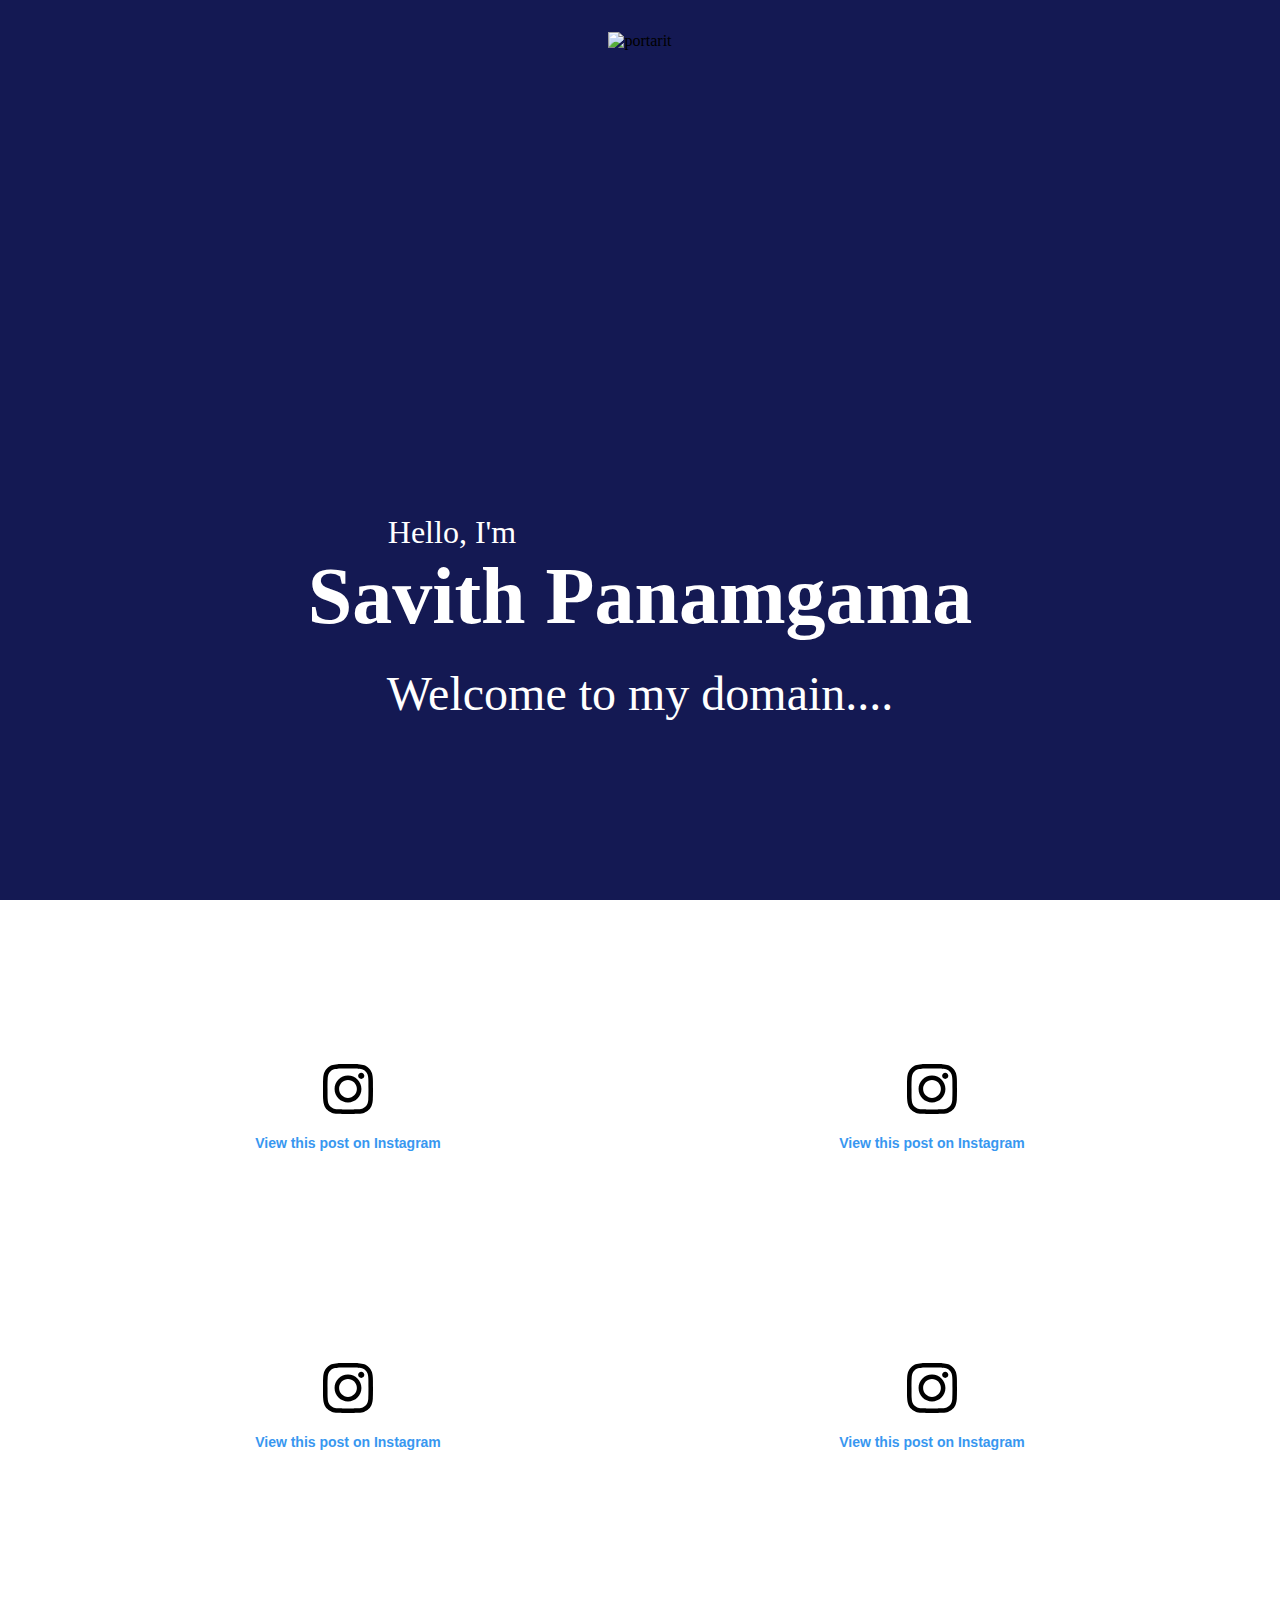
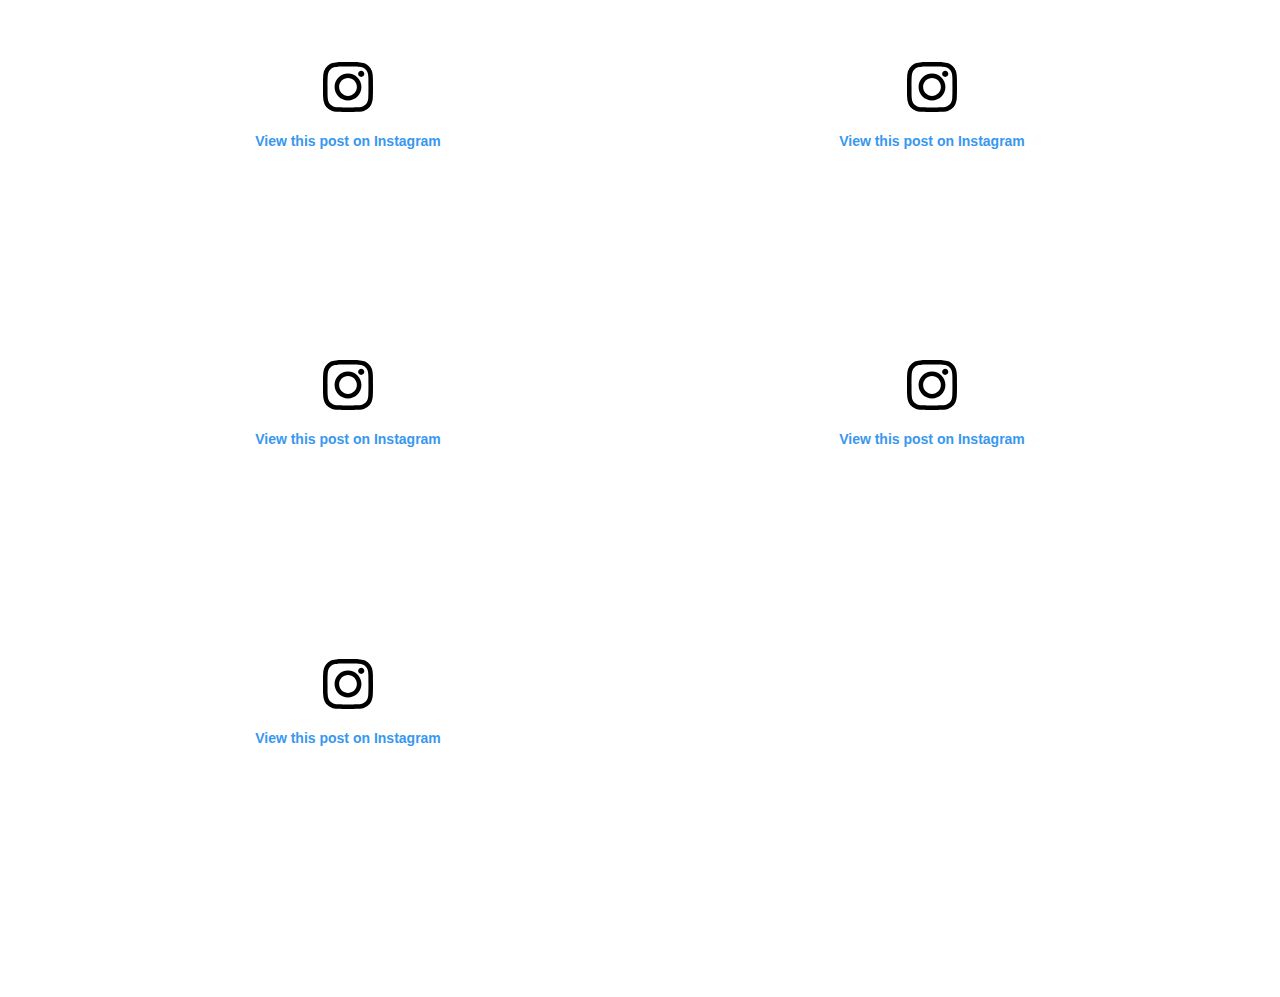
==== index.html @ 2746f2ff "Update and rename test.html to index.html" ====
<!DOCTYPE html>

<html lang="en">
    <head>
        <meta charset="UTF-8">
        <link href="./src/styles.css" rel="stylesheet">
        <meta name="viewport" content= "width=device-width, initial-scale=1.0">
        <title>Homepage</title>
    </head>
    <body>
        <div id="start">
            <div class="startBackground"></div>
            <img src="images/pic.png" alt="portarit" id="photo">
            <span class="intro hello">Hello, I'm </span>
            <span id="name">Savith Panamgama</span>
            <span class="intro">Welcome to my domain....</span>
        </div>
        <div id="grid-container">
            <div class="crop js-scroll">
                <blockquote class="instagram-media" data-instgrm-permalink="https://www.instagram.com/p/CfWfFZ-M5g3/?utm_source=ig_embed&amp;utm_campaign=loading" data-instgrm-version="14" style=" background:#FFF; border:0; border-radius:3px; box-shadow:0 0 1px 0 rgba(0,0,0,0.5),0 1px 10px 0 rgba(0,0,0,0.15); margin: 1px; max-width:540px; min-width:326px; padding:0; width:99.375%; width:-webkit-calc(100% - 2px); width:calc(100% - 2px);"><div style="padding:16px;"> <a href="https://www.instagram.com/p/CfWfFZ-M5g3/?utm_source=ig_embed&amp;utm_campaign=loading" style=" background:#FFFFFF; line-height:0; padding:0 0; text-align:center; text-decoration:none; width:100%;" target="_blank"> <div style=" display: flex; flex-direction: row; align-items: center;"> <div style="background-color: #F4F4F4; border-radius: 50%; flex-grow: 0; height: 40px; margin-right: 14px; width: 40px;"></div> <div style="display: flex; flex-direction: column; flex-grow: 1; justify-content: center;"> <div style=" background-color: #F4F4F4; border-radius: 4px; flex-grow: 0; height: 14px; margin-bottom: 6px; width: 100px;"></div> <div style=" background-color: #F4F4F4; border-radius: 4px; flex-grow: 0; height: 14px; width: 60px;"></div></div></div><div style="padding: 19% 0;"></div> <div style="display:block; height:50px; margin:0 auto 12px; width:50px;"><svg width="50px" height="50px" viewBox="0 0 60 60" version="1.1" xmlns="https://www.w3.org/2000/svg" xmlns:xlink="https://www.w3.org/1999/xlink"><g stroke="none" stroke-width="1" fill="none" fill-rule="evenodd"><g transform="translate(-511.000000, -20.000000)" fill="#000000"><g><path d="M556.869,30.41 C554.814,30.41 553.148,32.076 553.148,34.131 C553.148,36.186 554.814,37.852 556.869,37.852 C558.924,37.852 560.59,36.186 560.59,34.131 C560.59,32.076 558.924,30.41 556.869,30.41 M541,60.657 C535.114,60.657 530.342,55.887 530.342,50 C530.342,44.114 535.114,39.342 541,39.342 C546.887,39.342 551.658,44.114 551.658,50 C551.658,55.887 546.887,60.657 541,60.657 M541,33.886 C532.1,33.886 524.886,41.1 524.886,50 C524.886,58.899 532.1,66.113 541,66.113 C549.9,66.113 557.115,58.899 557.115,50 C557.115,41.1 549.9,33.886 541,33.886 M565.378,62.101 C565.244,65.022 564.756,66.606 564.346,67.663 C563.803,69.06 563.154,70.057 562.106,71.106 C561.058,72.155 560.06,72.803 558.662,73.347 C557.607,73.757 556.021,74.244 553.102,74.378 C549.944,74.521 548.997,74.552 541,74.552 C533.003,74.552 532.056,74.521 528.898,74.378 C525.979,74.244 524.393,73.757 523.338,73.347 C521.94,72.803 520.942,72.155 519.894,71.106 C518.846,70.057 518.197,69.06 517.654,67.663 C517.244,66.606 516.755,65.022 516.623,62.101 C516.479,58.943 516.448,57.996 516.448,50 C516.448,42.003 516.479,41.056 516.623,37.899 C516.755,34.978 517.244,33.391 517.654,32.338 C518.197,30.938 518.846,29.942 519.894,28.894 C520.942,27.846 521.94,27.196 523.338,26.654 C524.393,26.244 525.979,25.756 528.898,25.623 C532.057,25.479 533.004,25.448 541,25.448 C548.997,25.448 549.943,25.479 553.102,25.623 C556.021,25.756 557.607,26.244 558.662,26.654 C560.06,27.196 561.058,27.846 562.106,28.894 C563.154,29.942 563.803,30.938 564.346,32.338 C564.756,33.391 565.244,34.978 565.378,37.899 C565.522,41.056 565.552,42.003 565.552,50 C565.552,57.996 565.522,58.943 565.378,62.101 M570.82,37.631 C570.674,34.438 570.167,32.258 569.425,30.349 C568.659,28.377 567.633,26.702 565.965,25.035 C564.297,23.368 562.623,22.342 560.652,21.575 C558.743,20.834 556.562,20.326 553.369,20.18 C550.169,20.033 549.148,20 541,20 C532.853,20 531.831,20.033 528.631,20.18 C525.438,20.326 523.257,20.834 521.349,21.575 C519.376,22.342 517.703,23.368 516.035,25.035 C514.368,26.702 513.342,28.377 512.574,30.349 C511.834,32.258 511.326,34.438 511.181,37.631 C511.035,40.831 511,41.851 511,50 C511,58.147 511.035,59.17 511.181,62.369 C511.326,65.562 511.834,67.743 512.574,69.651 C513.342,71.625 514.368,73.296 516.035,74.965 C517.703,76.634 519.376,77.658 521.349,78.425 C523.257,79.167 525.438,79.673 528.631,79.82 C531.831,79.965 532.853,80.001 541,80.001 C549.148,80.001 550.169,79.965 553.369,79.82 C556.562,79.673 558.743,79.167 560.652,78.425 C562.623,77.658 564.297,76.634 565.965,74.965 C567.633,73.296 568.659,71.625 569.425,69.651 C570.167,67.743 570.674,65.562 570.82,62.369 C570.966,59.17 571,58.147 571,50 C571,41.851 570.966,40.831 570.82,37.631"></path></g></g></g></svg></div><div style="padding-top: 8px;"> <div style=" color:#3897f0; font-family:Arial,sans-serif; font-size:14px; font-style:normal; font-weight:550; line-height:18px;">View this post on Instagram</div></div><div style="padding: 12.5% 0;"></div> <div style="display: flex; flex-direction: row; margin-bottom: 14px; align-items: center;"><div> <div style="background-color: #F4F4F4; border-radius: 50%; height: 12.5px; width: 12.5px; transform: translateX(0px) translateY(7px);"></div> <div style="background-color: #F4F4F4; height: 12.5px; transform: rotate(-45deg) translateX(3px) translateY(1px); width: 12.5px; flex-grow: 0; margin-right: 14px; margin-left: 2px;"></div> <div style="background-color: #F4F4F4; border-radius: 50%; height: 12.5px; width: 12.5px; transform: translateX(9px) translateY(-18px);"></div></div><div style="margin-left: 8px;"> <div style=" background-color: #F4F4F4; border-radius: 50%; flex-grow: 0; height: 20px; width: 20px;"></div> <div style=" width: 0; height: 0; border-top: 2px solid transparent; border-left: 6px solid #f4f4f4; border-bottom: 2px solid transparent; transform: translateX(16px) translateY(-4px) rotate(30deg)"></div></div><div style="margin-left: auto;"> <div style=" width: 0px; border-top: 8px solid #F4F4F4; border-right: 8px solid transparent; transform: translateY(16px);"></div> <div style=" background-color: #F4F4F4; flex-grow: 0; height: 12px; width: 16px; transform: translateY(-4px);"></div> <div style=" width: 0; height: 0; border-top: 8px solid #F4F4F4; border-left: 8px solid transparent; transform: translateY(-4px) translateX(8px);"></div></div></div> <div style="display: flex; flex-direction: column; flex-grow: 1; justify-content: center; margin-bottom: 24px;"> <div style=" background-color: #F4F4F4; border-radius: 4px; flex-grow: 0; height: 14px; margin-bottom: 6px; width: 224px;"></div> <div style=" background-color: #F4F4F4; border-radius: 4px; flex-grow: 0; height: 14px; width: 144px;"></div></div></a><p style=" color:#c9c8cd; font-family:Arial,sans-serif; font-size:14px; line-height:17px; margin-bottom:0; margin-top:8px; overflow:hidden; padding:8px 0 7px; text-align:center; text-overflow:ellipsis; white-space:nowrap;"><a href="https://www.instagram.com/p/CfWfFZ-M5g3/?utm_source=ig_embed&amp;utm_campaign=loading" style=" color:#c9c8cd; font-family:Arial,sans-serif; font-size:14px; font-style:normal; font-weight:normal; line-height:17px; text-decoration:none;" target="_blank">A post shared by Savith Panamgama (@savi_art_02)</a></p></div></blockquote> <script async src="//www.instagram.com/embed.js"></script>
            </div>
            <div class="crop js-scroll">
                <blockquote class="instagram-media" data-instgrm-permalink="https://www.instagram.com/p/Clb4uFahi9N/?utm_source=ig_embed&amp;utm_campaign=loading" data-instgrm-version="14" style=" background:#FFF; border:0; border-radius:3px; box-shadow:0 0 1px 0 rgba(0,0,0,0.5),0 1px 10px 0 rgba(0,0,0,0.15); margin: 1px; max-width:540px; min-width:326px; padding:0; width:99.375%; width:-webkit-calc(100% - 2px); width:calc(100% - 2px);"><div style="padding:16px;"> <a href="https://www.instagram.com/p/Clb4uFahi9N/?utm_source=ig_embed&amp;utm_campaign=loading" style=" background:#FFFFFF; line-height:0; padding:0 0; text-align:center; text-decoration:none; width:100%;" target="_blank"> <div style=" display: flex; flex-direction: row; align-items: center;"> <div style="background-color: #F4F4F4; border-radius: 50%; flex-grow: 0; height: 40px; margin-right: 14px; width: 40px;"></div> <div style="display: flex; flex-direction: column; flex-grow: 1; justify-content: center;"> <div style=" background-color: #F4F4F4; border-radius: 4px; flex-grow: 0; height: 14px; margin-bottom: 6px; width: 100px;"></div> <div style=" background-color: #F4F4F4; border-radius: 4px; flex-grow: 0; height: 14px; width: 60px;"></div></div></div><div style="padding: 19% 0;"></div> <div style="display:block; height:50px; margin:0 auto 12px; width:50px;"><svg width="50px" height="50px" viewBox="0 0 60 60" version="1.1" xmlns="https://www.w3.org/2000/svg" xmlns:xlink="https://www.w3.org/1999/xlink"><g stroke="none" stroke-width="1" fill="none" fill-rule="evenodd"><g transform="translate(-511.000000, -20.000000)" fill="#000000"><g><path d="M556.869,30.41 C554.814,30.41 553.148,32.076 553.148,34.131 C553.148,36.186 554.814,37.852 556.869,37.852 C558.924,37.852 560.59,36.186 560.59,34.131 C560.59,32.076 558.924,30.41 556.869,30.41 M541,60.657 C535.114,60.657 530.342,55.887 530.342,50 C530.342,44.114 535.114,39.342 541,39.342 C546.887,39.342 551.658,44.114 551.658,50 C551.658,55.887 546.887,60.657 541,60.657 M541,33.886 C532.1,33.886 524.886,41.1 524.886,50 C524.886,58.899 532.1,66.113 541,66.113 C549.9,66.113 557.115,58.899 557.115,50 C557.115,41.1 549.9,33.886 541,33.886 M565.378,62.101 C565.244,65.022 564.756,66.606 564.346,67.663 C563.803,69.06 563.154,70.057 562.106,71.106 C561.058,72.155 560.06,72.803 558.662,73.347 C557.607,73.757 556.021,74.244 553.102,74.378 C549.944,74.521 548.997,74.552 541,74.552 C533.003,74.552 532.056,74.521 528.898,74.378 C525.979,74.244 524.393,73.757 523.338,73.347 C521.94,72.803 520.942,72.155 519.894,71.106 C518.846,70.057 518.197,69.06 517.654,67.663 C517.244,66.606 516.755,65.022 516.623,62.101 C516.479,58.943 516.448,57.996 516.448,50 C516.448,42.003 516.479,41.056 516.623,37.899 C516.755,34.978 517.244,33.391 517.654,32.338 C518.197,30.938 518.846,29.942 519.894,28.894 C520.942,27.846 521.94,27.196 523.338,26.654 C524.393,26.244 525.979,25.756 528.898,25.623 C532.057,25.479 533.004,25.448 541,25.448 C548.997,25.448 549.943,25.479 553.102,25.623 C556.021,25.756 557.607,26.244 558.662,26.654 C560.06,27.196 561.058,27.846 562.106,28.894 C563.154,29.942 563.803,30.938 564.346,32.338 C564.756,33.391 565.244,34.978 565.378,37.899 C565.522,41.056 565.552,42.003 565.552,50 C565.552,57.996 565.522,58.943 565.378,62.101 M570.82,37.631 C570.674,34.438 570.167,32.258 569.425,30.349 C568.659,28.377 567.633,26.702 565.965,25.035 C564.297,23.368 562.623,22.342 560.652,21.575 C558.743,20.834 556.562,20.326 553.369,20.18 C550.169,20.033 549.148,20 541,20 C532.853,20 531.831,20.033 528.631,20.18 C525.438,20.326 523.257,20.834 521.349,21.575 C519.376,22.342 517.703,23.368 516.035,25.035 C514.368,26.702 513.342,28.377 512.574,30.349 C511.834,32.258 511.326,34.438 511.181,37.631 C511.035,40.831 511,41.851 511,50 C511,58.147 511.035,59.17 511.181,62.369 C511.326,65.562 511.834,67.743 512.574,69.651 C513.342,71.625 514.368,73.296 516.035,74.965 C517.703,76.634 519.376,77.658 521.349,78.425 C523.257,79.167 525.438,79.673 528.631,79.82 C531.831,79.965 532.853,80.001 541,80.001 C549.148,80.001 550.169,79.965 553.369,79.82 C556.562,79.673 558.743,79.167 560.652,78.425 C562.623,77.658 564.297,76.634 565.965,74.965 C567.633,73.296 568.659,71.625 569.425,69.651 C570.167,67.743 570.674,65.562 570.82,62.369 C570.966,59.17 571,58.147 571,50 C571,41.851 570.966,40.831 570.82,37.631"></path></g></g></g></svg></div><div style="padding-top: 8px;"> <div style=" color:#3897f0; font-family:Arial,sans-serif; font-size:14px; font-style:normal; font-weight:550; line-height:18px;">View this post on Instagram</div></div><div style="padding: 12.5% 0;"></div> <div style="display: flex; flex-direction: row; margin-bottom: 14px; align-items: center;"><div> <div style="background-color: #F4F4F4; border-radius: 50%; height: 12.5px; width: 12.5px; transform: translateX(0px) translateY(7px);"></div> <div style="background-color: #F4F4F4; height: 12.5px; transform: rotate(-45deg) translateX(3px) translateY(1px); width: 12.5px; flex-grow: 0; margin-right: 14px; margin-left: 2px;"></div> <div style="background-color: #F4F4F4; border-radius: 50%; height: 12.5px; width: 12.5px; transform: translateX(9px) translateY(-18px);"></div></div><div style="margin-left: 8px;"> <div style=" background-color: #F4F4F4; border-radius: 50%; flex-grow: 0; height: 20px; width: 20px;"></div> <div style=" width: 0; height: 0; border-top: 2px solid transparent; border-left: 6px solid #f4f4f4; border-bottom: 2px solid transparent; transform: translateX(16px) translateY(-4px) rotate(30deg)"></div></div><div style="margin-left: auto;"> <div style=" width: 0px; border-top: 8px solid #F4F4F4; border-right: 8px solid transparent; transform: translateY(16px);"></div> <div style=" background-color: #F4F4F4; flex-grow: 0; height: 12px; width: 16px; transform: translateY(-4px);"></div> <div style=" width: 0; height: 0; border-top: 8px solid #F4F4F4; border-left: 8px solid transparent; transform: translateY(-4px) translateX(8px);"></div></div></div> <div style="display: flex; flex-direction: column; flex-grow: 1; justify-content: center; margin-bottom: 24px;"> <div style=" background-color: #F4F4F4; border-radius: 4px; flex-grow: 0; height: 14px; margin-bottom: 6px; width: 224px;"></div> <div style=" background-color: #F4F4F4; border-radius: 4px; flex-grow: 0; height: 14px; width: 144px;"></div></div></a><p style=" color:#c9c8cd; font-family:Arial,sans-serif; font-size:14px; line-height:17px; margin-bottom:0; margin-top:8px; overflow:hidden; padding:8px 0 7px; text-align:center; text-overflow:ellipsis; white-space:nowrap;"><a href="https://www.instagram.com/p/Clb4uFahi9N/?utm_source=ig_embed&amp;utm_campaign=loading" style=" color:#c9c8cd; font-family:Arial,sans-serif; font-size:14px; font-style:normal; font-weight:normal; line-height:17px; text-decoration:none;" target="_blank">A post shared by Savith Panamgama (@savi_art_02)</a></p></div></blockquote> <script async src="//www.instagram.com/embed.js"></script>
            </div>
            <div class="crop js-scroll">
                <blockquote class="instagram-media" data-instgrm-permalink="https://www.instagram.com/p/CfRKxIvsbf0/?utm_source=ig_embed&amp;utm_campaign=loading" data-instgrm-version="14" style=" background:#FFF; border:0; border-radius:3px; box-shadow:0 0 1px 0 rgba(0,0,0,0.5),0 1px 10px 0 rgba(0,0,0,0.15); margin: 1px; max-width:540px; min-width:326px; padding:0; width:99.375%; width:-webkit-calc(100% - 2px); width:calc(100% - 2px);"><div style="padding:16px;"> <a href="https://www.instagram.com/p/CfRKxIvsbf0/?utm_source=ig_embed&amp;utm_campaign=loading" style=" background:#FFFFFF; line-height:0; padding:0 0; text-align:center; text-decoration:none; width:100%;" target="_blank"> <div style=" display: flex; flex-direction: row; align-items: center;"> <div style="background-color: #F4F4F4; border-radius: 50%; flex-grow: 0; height: 40px; margin-right: 14px; width: 40px;"></div> <div style="display: flex; flex-direction: column; flex-grow: 1; justify-content: center;"> <div style=" background-color: #F4F4F4; border-radius: 4px; flex-grow: 0; height: 14px; margin-bottom: 6px; width: 100px;"></div> <div style=" background-color: #F4F4F4; border-radius: 4px; flex-grow: 0; height: 14px; width: 60px;"></div></div></div><div style="padding: 19% 0;"></div> <div style="display:block; height:50px; margin:0 auto 12px; width:50px;"><svg width="50px" height="50px" viewBox="0 0 60 60" version="1.1" xmlns="https://www.w3.org/2000/svg" xmlns:xlink="https://www.w3.org/1999/xlink"><g stroke="none" stroke-width="1" fill="none" fill-rule="evenodd"><g transform="translate(-511.000000, -20.000000)" fill="#000000"><g><path d="M556.869,30.41 C554.814,30.41 553.148,32.076 553.148,34.131 C553.148,36.186 554.814,37.852 556.869,37.852 C558.924,37.852 560.59,36.186 560.59,34.131 C560.59,32.076 558.924,30.41 556.869,30.41 M541,60.657 C535.114,60.657 530.342,55.887 530.342,50 C530.342,44.114 535.114,39.342 541,39.342 C546.887,39.342 551.658,44.114 551.658,50 C551.658,55.887 546.887,60.657 541,60.657 M541,33.886 C532.1,33.886 524.886,41.1 524.886,50 C524.886,58.899 532.1,66.113 541,66.113 C549.9,66.113 557.115,58.899 557.115,50 C557.115,41.1 549.9,33.886 541,33.886 M565.378,62.101 C565.244,65.022 564.756,66.606 564.346,67.663 C563.803,69.06 563.154,70.057 562.106,71.106 C561.058,72.155 560.06,72.803 558.662,73.347 C557.607,73.757 556.021,74.244 553.102,74.378 C549.944,74.521 548.997,74.552 541,74.552 C533.003,74.552 532.056,74.521 528.898,74.378 C525.979,74.244 524.393,73.757 523.338,73.347 C521.94,72.803 520.942,72.155 519.894,71.106 C518.846,70.057 518.197,69.06 517.654,67.663 C517.244,66.606 516.755,65.022 516.623,62.101 C516.479,58.943 516.448,57.996 516.448,50 C516.448,42.003 516.479,41.056 516.623,37.899 C516.755,34.978 517.244,33.391 517.654,32.338 C518.197,30.938 518.846,29.942 519.894,28.894 C520.942,27.846 521.94,27.196 523.338,26.654 C524.393,26.244 525.979,25.756 528.898,25.623 C532.057,25.479 533.004,25.448 541,25.448 C548.997,25.448 549.943,25.479 553.102,25.623 C556.021,25.756 557.607,26.244 558.662,26.654 C560.06,27.196 561.058,27.846 562.106,28.894 C563.154,29.942 563.803,30.938 564.346,32.338 C564.756,33.391 565.244,34.978 565.378,37.899 C565.522,41.056 565.552,42.003 565.552,50 C565.552,57.996 565.522,58.943 565.378,62.101 M570.82,37.631 C570.674,34.438 570.167,32.258 569.425,30.349 C568.659,28.377 567.633,26.702 565.965,25.035 C564.297,23.368 562.623,22.342 560.652,21.575 C558.743,20.834 556.562,20.326 553.369,20.18 C550.169,20.033 549.148,20 541,20 C532.853,20 531.831,20.033 528.631,20.18 C525.438,20.326 523.257,20.834 521.349,21.575 C519.376,22.342 517.703,23.368 516.035,25.035 C514.368,26.702 513.342,28.377 512.574,30.349 C511.834,32.258 511.326,34.438 511.181,37.631 C511.035,40.831 511,41.851 511,50 C511,58.147 511.035,59.17 511.181,62.369 C511.326,65.562 511.834,67.743 512.574,69.651 C513.342,71.625 514.368,73.296 516.035,74.965 C517.703,76.634 519.376,77.658 521.349,78.425 C523.257,79.167 525.438,79.673 528.631,79.82 C531.831,79.965 532.853,80.001 541,80.001 C549.148,80.001 550.169,79.965 553.369,79.82 C556.562,79.673 558.743,79.167 560.652,78.425 C562.623,77.658 564.297,76.634 565.965,74.965 C567.633,73.296 568.659,71.625 569.425,69.651 C570.167,67.743 570.674,65.562 570.82,62.369 C570.966,59.17 571,58.147 571,50 C571,41.851 570.966,40.831 570.82,37.631"></path></g></g></g></svg></div><div style="padding-top: 8px;"> <div style=" color:#3897f0; font-family:Arial,sans-serif; font-size:14px; font-style:normal; font-weight:550; line-height:18px;">View this post on Instagram</div></div><div style="padding: 12.5% 0;"></div> <div style="display: flex; flex-direction: row; margin-bottom: 14px; align-items: center;"><div> <div style="background-color: #F4F4F4; border-radius: 50%; height: 12.5px; width: 12.5px; transform: translateX(0px) translateY(7px);"></div> <div style="background-color: #F4F4F4; height: 12.5px; transform: rotate(-45deg) translateX(3px) translateY(1px); width: 12.5px; flex-grow: 0; margin-right: 14px; margin-left: 2px;"></div> <div style="background-color: #F4F4F4; border-radius: 50%; height: 12.5px; width: 12.5px; transform: translateX(9px) translateY(-18px);"></div></div><div style="margin-left: 8px;"> <div style=" background-color: #F4F4F4; border-radius: 50%; flex-grow: 0; height: 20px; width: 20px;"></div> <div style=" width: 0; height: 0; border-top: 2px solid transparent; border-left: 6px solid #f4f4f4; border-bottom: 2px solid transparent; transform: translateX(16px) translateY(-4px) rotate(30deg)"></div></div><div style="margin-left: auto;"> <div style=" width: 0px; border-top: 8px solid #F4F4F4; border-right: 8px solid transparent; transform: translateY(16px);"></div> <div style=" background-color: #F4F4F4; flex-grow: 0; height: 12px; width: 16px; transform: translateY(-4px);"></div> <div style=" width: 0; height: 0; border-top: 8px solid #F4F4F4; border-left: 8px solid transparent; transform: translateY(-4px) translateX(8px);"></div></div></div> <div style="display: flex; flex-direction: column; flex-grow: 1; justify-content: center; margin-bottom: 24px;"> <div style=" background-color: #F4F4F4; border-radius: 4px; flex-grow: 0; height: 14px; margin-bottom: 6px; width: 224px;"></div> <div style=" background-color: #F4F4F4; border-radius: 4px; flex-grow: 0; height: 14px; width: 144px;"></div></div></a><p style=" color:#c9c8cd; font-family:Arial,sans-serif; font-size:14px; line-height:17px; margin-bottom:0; margin-top:8px; overflow:hidden; padding:8px 0 7px; text-align:center; text-overflow:ellipsis; white-space:nowrap;"><a href="https://www.instagram.com/p/CfRKxIvsbf0/?utm_source=ig_embed&amp;utm_campaign=loading" style=" color:#c9c8cd; font-family:Arial,sans-serif; font-size:14px; font-style:normal; font-weight:normal; line-height:17px; text-decoration:none;" target="_blank">A post shared by Savith Panamgama (@savi_art_02)</a></p></div></blockquote> <script async src="//www.instagram.com/embed.js"></script>
            </div> 
            <div class="crop js-scroll">
                <blockquote class="instagram-media" data-instgrm-permalink="https://www.instagram.com/p/CebLEaUs1J2/?utm_source=ig_embed&amp;utm_campaign=loading" data-instgrm-version="14" style=" background:#FFF; border:0; border-radius:3px; box-shadow:0 0 1px 0 rgba(0,0,0,0.5),0 1px 10px 0 rgba(0,0,0,0.15); margin: 1px; max-width:540px; min-width:326px; padding:0; width:99.375%; width:-webkit-calc(100% - 2px); width:calc(100% - 2px);"><div style="padding:16px;"> <a href="https://www.instagram.com/p/CebLEaUs1J2/?utm_source=ig_embed&amp;utm_campaign=loading" style=" background:#FFFFFF; line-height:0; padding:0 0; text-align:center; text-decoration:none; width:100%;" target="_blank"> <div style=" display: flex; flex-direction: row; align-items: center;"> <div style="background-color: #F4F4F4; border-radius: 50%; flex-grow: 0; height: 40px; margin-right: 14px; width: 40px;"></div> <div style="display: flex; flex-direction: column; flex-grow: 1; justify-content: center;"> <div style=" background-color: #F4F4F4; border-radius: 4px; flex-grow: 0; height: 14px; margin-bottom: 6px; width: 100px;"></div> <div style=" background-color: #F4F4F4; border-radius: 4px; flex-grow: 0; height: 14px; width: 60px;"></div></div></div><div style="padding: 19% 0;"></div> <div style="display:block; height:50px; margin:0 auto 12px; width:50px;"><svg width="50px" height="50px" viewBox="0 0 60 60" version="1.1" xmlns="https://www.w3.org/2000/svg" xmlns:xlink="https://www.w3.org/1999/xlink"><g stroke="none" stroke-width="1" fill="none" fill-rule="evenodd"><g transform="translate(-511.000000, -20.000000)" fill="#000000"><g><path d="M556.869,30.41 C554.814,30.41 553.148,32.076 553.148,34.131 C553.148,36.186 554.814,37.852 556.869,37.852 C558.924,37.852 560.59,36.186 560.59,34.131 C560.59,32.076 558.924,30.41 556.869,30.41 M541,60.657 C535.114,60.657 530.342,55.887 530.342,50 C530.342,44.114 535.114,39.342 541,39.342 C546.887,39.342 551.658,44.114 551.658,50 C551.658,55.887 546.887,60.657 541,60.657 M541,33.886 C532.1,33.886 524.886,41.1 524.886,50 C524.886,58.899 532.1,66.113 541,66.113 C549.9,66.113 557.115,58.899 557.115,50 C557.115,41.1 549.9,33.886 541,33.886 M565.378,62.101 C565.244,65.022 564.756,66.606 564.346,67.663 C563.803,69.06 563.154,70.057 562.106,71.106 C561.058,72.155 560.06,72.803 558.662,73.347 C557.607,73.757 556.021,74.244 553.102,74.378 C549.944,74.521 548.997,74.552 541,74.552 C533.003,74.552 532.056,74.521 528.898,74.378 C525.979,74.244 524.393,73.757 523.338,73.347 C521.94,72.803 520.942,72.155 519.894,71.106 C518.846,70.057 518.197,69.06 517.654,67.663 C517.244,66.606 516.755,65.022 516.623,62.101 C516.479,58.943 516.448,57.996 516.448,50 C516.448,42.003 516.479,41.056 516.623,37.899 C516.755,34.978 517.244,33.391 517.654,32.338 C518.197,30.938 518.846,29.942 519.894,28.894 C520.942,27.846 521.94,27.196 523.338,26.654 C524.393,26.244 525.979,25.756 528.898,25.623 C532.057,25.479 533.004,25.448 541,25.448 C548.997,25.448 549.943,25.479 553.102,25.623 C556.021,25.756 557.607,26.244 558.662,26.654 C560.06,27.196 561.058,27.846 562.106,28.894 C563.154,29.942 563.803,30.938 564.346,32.338 C564.756,33.391 565.244,34.978 565.378,37.899 C565.522,41.056 565.552,42.003 565.552,50 C565.552,57.996 565.522,58.943 565.378,62.101 M570.82,37.631 C570.674,34.438 570.167,32.258 569.425,30.349 C568.659,28.377 567.633,26.702 565.965,25.035 C564.297,23.368 562.623,22.342 560.652,21.575 C558.743,20.834 556.562,20.326 553.369,20.18 C550.169,20.033 549.148,20 541,20 C532.853,20 531.831,20.033 528.631,20.18 C525.438,20.326 523.257,20.834 521.349,21.575 C519.376,22.342 517.703,23.368 516.035,25.035 C514.368,26.702 513.342,28.377 512.574,30.349 C511.834,32.258 511.326,34.438 511.181,37.631 C511.035,40.831 511,41.851 511,50 C511,58.147 511.035,59.17 511.181,62.369 C511.326,65.562 511.834,67.743 512.574,69.651 C513.342,71.625 514.368,73.296 516.035,74.965 C517.703,76.634 519.376,77.658 521.349,78.425 C523.257,79.167 525.438,79.673 528.631,79.82 C531.831,79.965 532.853,80.001 541,80.001 C549.148,80.001 550.169,79.965 553.369,79.82 C556.562,79.673 558.743,79.167 560.652,78.425 C562.623,77.658 564.297,76.634 565.965,74.965 C567.633,73.296 568.659,71.625 569.425,69.651 C570.167,67.743 570.674,65.562 570.82,62.369 C570.966,59.17 571,58.147 571,50 C571,41.851 570.966,40.831 570.82,37.631"></path></g></g></g></svg></div><div style="padding-top: 8px;"> <div style=" color:#3897f0; font-family:Arial,sans-serif; font-size:14px; font-style:normal; font-weight:550; line-height:18px;">View this post on Instagram</div></div><div style="padding: 12.5% 0;"></div> <div style="display: flex; flex-direction: row; margin-bottom: 14px; align-items: center;"><div> <div style="background-color: #F4F4F4; border-radius: 50%; height: 12.5px; width: 12.5px; transform: translateX(0px) translateY(7px);"></div> <div style="background-color: #F4F4F4; height: 12.5px; transform: rotate(-45deg) translateX(3px) translateY(1px); width: 12.5px; flex-grow: 0; margin-right: 14px; margin-left: 2px;"></div> <div style="background-color: #F4F4F4; border-radius: 50%; height: 12.5px; width: 12.5px; transform: translateX(9px) translateY(-18px);"></div></div><div style="margin-left: 8px;"> <div style=" background-color: #F4F4F4; border-radius: 50%; flex-grow: 0; height: 20px; width: 20px;"></div> <div style=" width: 0; height: 0; border-top: 2px solid transparent; border-left: 6px solid #f4f4f4; border-bottom: 2px solid transparent; transform: translateX(16px) translateY(-4px) rotate(30deg)"></div></div><div style="margin-left: auto;"> <div style=" width: 0px; border-top: 8px solid #F4F4F4; border-right: 8px solid transparent; transform: translateY(16px);"></div> <div style=" background-color: #F4F4F4; flex-grow: 0; height: 12px; width: 16px; transform: translateY(-4px);"></div> <div style=" width: 0; height: 0; border-top: 8px solid #F4F4F4; border-left: 8px solid transparent; transform: translateY(-4px) translateX(8px);"></div></div></div> <div style="display: flex; flex-direction: column; flex-grow: 1; justify-content: center; margin-bottom: 24px;"> <div style=" background-color: #F4F4F4; border-radius: 4px; flex-grow: 0; height: 14px; margin-bottom: 6px; width: 224px;"></div> <div style=" background-color: #F4F4F4; border-radius: 4px; flex-grow: 0; height: 14px; width: 144px;"></div></div></a><p style=" color:#c9c8cd; font-family:Arial,sans-serif; font-size:14px; line-height:17px; margin-bottom:0; margin-top:8px; overflow:hidden; padding:8px 0 7px; text-align:center; text-overflow:ellipsis; white-space:nowrap;"><a href="https://www.instagram.com/p/CebLEaUs1J2/?utm_source=ig_embed&amp;utm_campaign=loading" style=" color:#c9c8cd; font-family:Arial,sans-serif; font-size:14px; font-style:normal; font-weight:normal; line-height:17px; text-decoration:none;" target="_blank">A post shared by Savith Panamgama (@savi_art_02)</a></p></div></blockquote> <script async src="//www.instagram.com/embed.js"></script>            
            </div> 
            <div class="crop js-scroll">
                <blockquote class="instagram-media" data-instgrm-permalink="https://www.instagram.com/p/Cdl1sQLvtXE/?utm_source=ig_embed&amp;utm_campaign=loading" data-instgrm-version="14" style=" background:#FFF; border:0; border-radius:3px; box-shadow:0 0 1px 0 rgba(0,0,0,0.5),0 1px 10px 0 rgba(0,0,0,0.15); margin: 1px; max-width:540px; min-width:326px; padding:0; width:99.375%; width:-webkit-calc(100% - 2px); width:calc(100% - 2px);"><div style="padding:16px;"> <a href="https://www.instagram.com/p/Cdl1sQLvtXE/?utm_source=ig_embed&amp;utm_campaign=loading" style=" background:#FFFFFF; line-height:0; padding:0 0; text-align:center; text-decoration:none; width:100%;" target="_blank"> <div style=" display: flex; flex-direction: row; align-items: center;"> <div style="background-color: #F4F4F4; border-radius: 50%; flex-grow: 0; height: 40px; margin-right: 14px; width: 40px;"></div> <div style="display: flex; flex-direction: column; flex-grow: 1; justify-content: center;"> <div style=" background-color: #F4F4F4; border-radius: 4px; flex-grow: 0; height: 14px; margin-bottom: 6px; width: 100px;"></div> <div style=" background-color: #F4F4F4; border-radius: 4px; flex-grow: 0; height: 14px; width: 60px;"></div></div></div><div style="padding: 19% 0;"></div> <div style="display:block; height:50px; margin:0 auto 12px; width:50px;"><svg width="50px" height="50px" viewBox="0 0 60 60" version="1.1" xmlns="https://www.w3.org/2000/svg" xmlns:xlink="https://www.w3.org/1999/xlink"><g stroke="none" stroke-width="1" fill="none" fill-rule="evenodd"><g transform="translate(-511.000000, -20.000000)" fill="#000000"><g><path d="M556.869,30.41 C554.814,30.41 553.148,32.076 553.148,34.131 C553.148,36.186 554.814,37.852 556.869,37.852 C558.924,37.852 560.59,36.186 560.59,34.131 C560.59,32.076 558.924,30.41 556.869,30.41 M541,60.657 C535.114,60.657 530.342,55.887 530.342,50 C530.342,44.114 535.114,39.342 541,39.342 C546.887,39.342 551.658,44.114 551.658,50 C551.658,55.887 546.887,60.657 541,60.657 M541,33.886 C532.1,33.886 524.886,41.1 524.886,50 C524.886,58.899 532.1,66.113 541,66.113 C549.9,66.113 557.115,58.899 557.115,50 C557.115,41.1 549.9,33.886 541,33.886 M565.378,62.101 C565.244,65.022 564.756,66.606 564.346,67.663 C563.803,69.06 563.154,70.057 562.106,71.106 C561.058,72.155 560.06,72.803 558.662,73.347 C557.607,73.757 556.021,74.244 553.102,74.378 C549.944,74.521 548.997,74.552 541,74.552 C533.003,74.552 532.056,74.521 528.898,74.378 C525.979,74.244 524.393,73.757 523.338,73.347 C521.94,72.803 520.942,72.155 519.894,71.106 C518.846,70.057 518.197,69.06 517.654,67.663 C517.244,66.606 516.755,65.022 516.623,62.101 C516.479,58.943 516.448,57.996 516.448,50 C516.448,42.003 516.479,41.056 516.623,37.899 C516.755,34.978 517.244,33.391 517.654,32.338 C518.197,30.938 518.846,29.942 519.894,28.894 C520.942,27.846 521.94,27.196 523.338,26.654 C524.393,26.244 525.979,25.756 528.898,25.623 C532.057,25.479 533.004,25.448 541,25.448 C548.997,25.448 549.943,25.479 553.102,25.623 C556.021,25.756 557.607,26.244 558.662,26.654 C560.06,27.196 561.058,27.846 562.106,28.894 C563.154,29.942 563.803,30.938 564.346,32.338 C564.756,33.391 565.244,34.978 565.378,37.899 C565.522,41.056 565.552,42.003 565.552,50 C565.552,57.996 565.522,58.943 565.378,62.101 M570.82,37.631 C570.674,34.438 570.167,32.258 569.425,30.349 C568.659,28.377 567.633,26.702 565.965,25.035 C564.297,23.368 562.623,22.342 560.652,21.575 C558.743,20.834 556.562,20.326 553.369,20.18 C550.169,20.033 549.148,20 541,20 C532.853,20 531.831,20.033 528.631,20.18 C525.438,20.326 523.257,20.834 521.349,21.575 C519.376,22.342 517.703,23.368 516.035,25.035 C514.368,26.702 513.342,28.377 512.574,30.349 C511.834,32.258 511.326,34.438 511.181,37.631 C511.035,40.831 511,41.851 511,50 C511,58.147 511.035,59.17 511.181,62.369 C511.326,65.562 511.834,67.743 512.574,69.651 C513.342,71.625 514.368,73.296 516.035,74.965 C517.703,76.634 519.376,77.658 521.349,78.425 C523.257,79.167 525.438,79.673 528.631,79.82 C531.831,79.965 532.853,80.001 541,80.001 C549.148,80.001 550.169,79.965 553.369,79.82 C556.562,79.673 558.743,79.167 560.652,78.425 C562.623,77.658 564.297,76.634 565.965,74.965 C567.633,73.296 568.659,71.625 569.425,69.651 C570.167,67.743 570.674,65.562 570.82,62.369 C570.966,59.17 571,58.147 571,50 C571,41.851 570.966,40.831 570.82,37.631"></path></g></g></g></svg></div><div style="padding-top: 8px;"> <div style=" color:#3897f0; font-family:Arial,sans-serif; font-size:14px; font-style:normal; font-weight:550; line-height:18px;">View this post on Instagram</div></div><div style="padding: 12.5% 0;"></div> <div style="display: flex; flex-direction: row; margin-bottom: 14px; align-items: center;"><div> <div style="background-color: #F4F4F4; border-radius: 50%; height: 12.5px; width: 12.5px; transform: translateX(0px) translateY(7px);"></div> <div style="background-color: #F4F4F4; height: 12.5px; transform: rotate(-45deg) translateX(3px) translateY(1px); width: 12.5px; flex-grow: 0; margin-right: 14px; margin-left: 2px;"></div> <div style="background-color: #F4F4F4; border-radius: 50%; height: 12.5px; width: 12.5px; transform: translateX(9px) translateY(-18px);"></div></div><div style="margin-left: 8px;"> <div style=" background-color: #F4F4F4; border-radius: 50%; flex-grow: 0; height: 20px; width: 20px;"></div> <div style=" width: 0; height: 0; border-top: 2px solid transparent; border-left: 6px solid #f4f4f4; border-bottom: 2px solid transparent; transform: translateX(16px) translateY(-4px) rotate(30deg)"></div></div><div style="margin-left: auto;"> <div style=" width: 0px; border-top: 8px solid #F4F4F4; border-right: 8px solid transparent; transform: translateY(16px);"></div> <div style=" background-color: #F4F4F4; flex-grow: 0; height: 12px; width: 16px; transform: translateY(-4px);"></div> <div style=" width: 0; height: 0; border-top: 8px solid #F4F4F4; border-left: 8px solid transparent; transform: translateY(-4px) translateX(8px);"></div></div></div> <div style="display: flex; flex-direction: column; flex-grow: 1; justify-content: center; margin-bottom: 24px;"> <div style=" background-color: #F4F4F4; border-radius: 4px; flex-grow: 0; height: 14px; margin-bottom: 6px; width: 224px;"></div> <div style=" background-color: #F4F4F4; border-radius: 4px; flex-grow: 0; height: 14px; width: 144px;"></div></div></a><p style=" color:#c9c8cd; font-family:Arial,sans-serif; font-size:14px; line-height:17px; margin-bottom:0; margin-top:8px; overflow:hidden; padding:8px 0 7px; text-align:center; text-overflow:ellipsis; white-space:nowrap;"><a href="https://www.instagram.com/p/Cdl1sQLvtXE/?utm_source=ig_embed&amp;utm_campaign=loading" style=" color:#c9c8cd; font-family:Arial,sans-serif; font-size:14px; font-style:normal; font-weight:normal; line-height:17px; text-decoration:none;" target="_blank">A post shared by Savith Panamgama (@savi_art_02)</a></p></div></blockquote> <script async src="//www.instagram.com/embed.js"></script>            
            </div> 
            <div class="crop js-scroll">
                <blockquote class="instagram-media" data-instgrm-permalink="https://www.instagram.com/p/CL0sFOOMc76/?utm_source=ig_embed&amp;utm_campaign=loading" data-instgrm-version="14" style=" background:#FFF; border:0; border-radius:3px; box-shadow:0 0 1px 0 rgba(0,0,0,0.5),0 1px 10px 0 rgba(0,0,0,0.15); margin: 1px; max-width:540px; min-width:326px; padding:0; width:99.375%; width:-webkit-calc(100% - 2px); width:calc(100% - 2px);"><div style="padding:16px;"> <a href="https://www.instagram.com/p/CL0sFOOMc76/?utm_source=ig_embed&amp;utm_campaign=loading" style=" background:#FFFFFF; line-height:0; padding:0 0; text-align:center; text-decoration:none; width:100%;" target="_blank"> <div style=" display: flex; flex-direction: row; align-items: center;"> <div style="background-color: #F4F4F4; border-radius: 50%; flex-grow: 0; height: 40px; margin-right: 14px; width: 40px;"></div> <div style="display: flex; flex-direction: column; flex-grow: 1; justify-content: center;"> <div style=" background-color: #F4F4F4; border-radius: 4px; flex-grow: 0; height: 14px; margin-bottom: 6px; width: 100px;"></div> <div style=" background-color: #F4F4F4; border-radius: 4px; flex-grow: 0; height: 14px; width: 60px;"></div></div></div><div style="padding: 19% 0;"></div> <div style="display:block; height:50px; margin:0 auto 12px; width:50px;"><svg width="50px" height="50px" viewBox="0 0 60 60" version="1.1" xmlns="https://www.w3.org/2000/svg" xmlns:xlink="https://www.w3.org/1999/xlink"><g stroke="none" stroke-width="1" fill="none" fill-rule="evenodd"><g transform="translate(-511.000000, -20.000000)" fill="#000000"><g><path d="M556.869,30.41 C554.814,30.41 553.148,32.076 553.148,34.131 C553.148,36.186 554.814,37.852 556.869,37.852 C558.924,37.852 560.59,36.186 560.59,34.131 C560.59,32.076 558.924,30.41 556.869,30.41 M541,60.657 C535.114,60.657 530.342,55.887 530.342,50 C530.342,44.114 535.114,39.342 541,39.342 C546.887,39.342 551.658,44.114 551.658,50 C551.658,55.887 546.887,60.657 541,60.657 M541,33.886 C532.1,33.886 524.886,41.1 524.886,50 C524.886,58.899 532.1,66.113 541,66.113 C549.9,66.113 557.115,58.899 557.115,50 C557.115,41.1 549.9,33.886 541,33.886 M565.378,62.101 C565.244,65.022 564.756,66.606 564.346,67.663 C563.803,69.06 563.154,70.057 562.106,71.106 C561.058,72.155 560.06,72.803 558.662,73.347 C557.607,73.757 556.021,74.244 553.102,74.378 C549.944,74.521 548.997,74.552 541,74.552 C533.003,74.552 532.056,74.521 528.898,74.378 C525.979,74.244 524.393,73.757 523.338,73.347 C521.94,72.803 520.942,72.155 519.894,71.106 C518.846,70.057 518.197,69.06 517.654,67.663 C517.244,66.606 516.755,65.022 516.623,62.101 C516.479,58.943 516.448,57.996 516.448,50 C516.448,42.003 516.479,41.056 516.623,37.899 C516.755,34.978 517.244,33.391 517.654,32.338 C518.197,30.938 518.846,29.942 519.894,28.894 C520.942,27.846 521.94,27.196 523.338,26.654 C524.393,26.244 525.979,25.756 528.898,25.623 C532.057,25.479 533.004,25.448 541,25.448 C548.997,25.448 549.943,25.479 553.102,25.623 C556.021,25.756 557.607,26.244 558.662,26.654 C560.06,27.196 561.058,27.846 562.106,28.894 C563.154,29.942 563.803,30.938 564.346,32.338 C564.756,33.391 565.244,34.978 565.378,37.899 C565.522,41.056 565.552,42.003 565.552,50 C565.552,57.996 565.522,58.943 565.378,62.101 M570.82,37.631 C570.674,34.438 570.167,32.258 569.425,30.349 C568.659,28.377 567.633,26.702 565.965,25.035 C564.297,23.368 562.623,22.342 560.652,21.575 C558.743,20.834 556.562,20.326 553.369,20.18 C550.169,20.033 549.148,20 541,20 C532.853,20 531.831,20.033 528.631,20.18 C525.438,20.326 523.257,20.834 521.349,21.575 C519.376,22.342 517.703,23.368 516.035,25.035 C514.368,26.702 513.342,28.377 512.574,30.349 C511.834,32.258 511.326,34.438 511.181,37.631 C511.035,40.831 511,41.851 511,50 C511,58.147 511.035,59.17 511.181,62.369 C511.326,65.562 511.834,67.743 512.574,69.651 C513.342,71.625 514.368,73.296 516.035,74.965 C517.703,76.634 519.376,77.658 521.349,78.425 C523.257,79.167 525.438,79.673 528.631,79.82 C531.831,79.965 532.853,80.001 541,80.001 C549.148,80.001 550.169,79.965 553.369,79.82 C556.562,79.673 558.743,79.167 560.652,78.425 C562.623,77.658 564.297,76.634 565.965,74.965 C567.633,73.296 568.659,71.625 569.425,69.651 C570.167,67.743 570.674,65.562 570.82,62.369 C570.966,59.17 571,58.147 571,50 C571,41.851 570.966,40.831 570.82,37.631"></path></g></g></g></svg></div><div style="padding-top: 8px;"> <div style=" color:#3897f0; font-family:Arial,sans-serif; font-size:14px; font-style:normal; font-weight:550; line-height:18px;">View this post on Instagram</div></div><div style="padding: 12.5% 0;"></div> <div style="display: flex; flex-direction: row; margin-bottom: 14px; align-items: center;"><div> <div style="background-color: #F4F4F4; border-radius: 50%; height: 12.5px; width: 12.5px; transform: translateX(0px) translateY(7px);"></div> <div style="background-color: #F4F4F4; height: 12.5px; transform: rotate(-45deg) translateX(3px) translateY(1px); width: 12.5px; flex-grow: 0; margin-right: 14px; margin-left: 2px;"></div> <div style="background-color: #F4F4F4; border-radius: 50%; height: 12.5px; width: 12.5px; transform: translateX(9px) translateY(-18px);"></div></div><div style="margin-left: 8px;"> <div style=" background-color: #F4F4F4; border-radius: 50%; flex-grow: 0; height: 20px; width: 20px;"></div> <div style=" width: 0; height: 0; border-top: 2px solid transparent; border-left: 6px solid #f4f4f4; border-bottom: 2px solid transparent; transform: translateX(16px) translateY(-4px) rotate(30deg)"></div></div><div style="margin-left: auto;"> <div style=" width: 0px; border-top: 8px solid #F4F4F4; border-right: 8px solid transparent; transform: translateY(16px);"></div> <div style=" background-color: #F4F4F4; flex-grow: 0; height: 12px; width: 16px; transform: translateY(-4px);"></div> <div style=" width: 0; height: 0; border-top: 8px solid #F4F4F4; border-left: 8px solid transparent; transform: translateY(-4px) translateX(8px);"></div></div></div> <div style="display: flex; flex-direction: column; flex-grow: 1; justify-content: center; margin-bottom: 24px;"> <div style=" background-color: #F4F4F4; border-radius: 4px; flex-grow: 0; height: 14px; margin-bottom: 6px; width: 224px;"></div> <div style=" background-color: #F4F4F4; border-radius: 4px; flex-grow: 0; height: 14px; width: 144px;"></div></div></a><p style=" color:#c9c8cd; font-family:Arial,sans-serif; font-size:14px; line-height:17px; margin-bottom:0; margin-top:8px; overflow:hidden; padding:8px 0 7px; text-align:center; text-overflow:ellipsis; white-space:nowrap;"><a href="https://www.instagram.com/p/CL0sFOOMc76/?utm_source=ig_embed&amp;utm_campaign=loading" style=" color:#c9c8cd; font-family:Arial,sans-serif; font-size:14px; font-style:normal; font-weight:normal; line-height:17px; text-decoration:none;" target="_blank">A post shared by Savith Panamgama (@savi_art_02)</a></p></div></blockquote> <script async src="//www.instagram.com/embed.js"></script>        
            </div>
            <div class="crop js-scroll">
                <blockquote class="instagram-media" data-instgrm-permalink="https://www.instagram.com/p/CKWqXbHMMgj/?utm_source=ig_embed&amp;utm_campaign=loading" data-instgrm-version="14" style=" background:#FFF; border:0; border-radius:3px; box-shadow:0 0 1px 0 rgba(0,0,0,0.5),0 1px 10px 0 rgba(0,0,0,0.15); margin: 1px; max-width:540px; min-width:326px; padding:0; width:99.375%; width:-webkit-calc(100% - 2px); width:calc(100% - 2px);"><div style="padding:16px;"> <a href="https://www.instagram.com/p/CKWqXbHMMgj/?utm_source=ig_embed&amp;utm_campaign=loading" style=" background:#FFFFFF; line-height:0; padding:0 0; text-align:center; text-decoration:none; width:100%;" target="_blank"> <div style=" display: flex; flex-direction: row; align-items: center;"> <div style="background-color: #F4F4F4; border-radius: 50%; flex-grow: 0; height: 40px; margin-right: 14px; width: 40px;"></div> <div style="display: flex; flex-direction: column; flex-grow: 1; justify-content: center;"> <div style=" background-color: #F4F4F4; border-radius: 4px; flex-grow: 0; height: 14px; margin-bottom: 6px; width: 100px;"></div> <div style=" background-color: #F4F4F4; border-radius: 4px; flex-grow: 0; height: 14px; width: 60px;"></div></div></div><div style="padding: 19% 0;"></div> <div style="display:block; height:50px; margin:0 auto 12px; width:50px;"><svg width="50px" height="50px" viewBox="0 0 60 60" version="1.1" xmlns="https://www.w3.org/2000/svg" xmlns:xlink="https://www.w3.org/1999/xlink"><g stroke="none" stroke-width="1" fill="none" fill-rule="evenodd"><g transform="translate(-511.000000, -20.000000)" fill="#000000"><g><path d="M556.869,30.41 C554.814,30.41 553.148,32.076 553.148,34.131 C553.148,36.186 554.814,37.852 556.869,37.852 C558.924,37.852 560.59,36.186 560.59,34.131 C560.59,32.076 558.924,30.41 556.869,30.41 M541,60.657 C535.114,60.657 530.342,55.887 530.342,50 C530.342,44.114 535.114,39.342 541,39.342 C546.887,39.342 551.658,44.114 551.658,50 C551.658,55.887 546.887,60.657 541,60.657 M541,33.886 C532.1,33.886 524.886,41.1 524.886,50 C524.886,58.899 532.1,66.113 541,66.113 C549.9,66.113 557.115,58.899 557.115,50 C557.115,41.1 549.9,33.886 541,33.886 M565.378,62.101 C565.244,65.022 564.756,66.606 564.346,67.663 C563.803,69.06 563.154,70.057 562.106,71.106 C561.058,72.155 560.06,72.803 558.662,73.347 C557.607,73.757 556.021,74.244 553.102,74.378 C549.944,74.521 548.997,74.552 541,74.552 C533.003,74.552 532.056,74.521 528.898,74.378 C525.979,74.244 524.393,73.757 523.338,73.347 C521.94,72.803 520.942,72.155 519.894,71.106 C518.846,70.057 518.197,69.06 517.654,67.663 C517.244,66.606 516.755,65.022 516.623,62.101 C516.479,58.943 516.448,57.996 516.448,50 C516.448,42.003 516.479,41.056 516.623,37.899 C516.755,34.978 517.244,33.391 517.654,32.338 C518.197,30.938 518.846,29.942 519.894,28.894 C520.942,27.846 521.94,27.196 523.338,26.654 C524.393,26.244 525.979,25.756 528.898,25.623 C532.057,25.479 533.004,25.448 541,25.448 C548.997,25.448 549.943,25.479 553.102,25.623 C556.021,25.756 557.607,26.244 558.662,26.654 C560.06,27.196 561.058,27.846 562.106,28.894 C563.154,29.942 563.803,30.938 564.346,32.338 C564.756,33.391 565.244,34.978 565.378,37.899 C565.522,41.056 565.552,42.003 565.552,50 C565.552,57.996 565.522,58.943 565.378,62.101 M570.82,37.631 C570.674,34.438 570.167,32.258 569.425,30.349 C568.659,28.377 567.633,26.702 565.965,25.035 C564.297,23.368 562.623,22.342 560.652,21.575 C558.743,20.834 556.562,20.326 553.369,20.18 C550.169,20.033 549.148,20 541,20 C532.853,20 531.831,20.033 528.631,20.18 C525.438,20.326 523.257,20.834 521.349,21.575 C519.376,22.342 517.703,23.368 516.035,25.035 C514.368,26.702 513.342,28.377 512.574,30.349 C511.834,32.258 511.326,34.438 511.181,37.631 C511.035,40.831 511,41.851 511,50 C511,58.147 511.035,59.17 511.181,62.369 C511.326,65.562 511.834,67.743 512.574,69.651 C513.342,71.625 514.368,73.296 516.035,74.965 C517.703,76.634 519.376,77.658 521.349,78.425 C523.257,79.167 525.438,79.673 528.631,79.82 C531.831,79.965 532.853,80.001 541,80.001 C549.148,80.001 550.169,79.965 553.369,79.82 C556.562,79.673 558.743,79.167 560.652,78.425 C562.623,77.658 564.297,76.634 565.965,74.965 C567.633,73.296 568.659,71.625 569.425,69.651 C570.167,67.743 570.674,65.562 570.82,62.369 C570.966,59.17 571,58.147 571,50 C571,41.851 570.966,40.831 570.82,37.631"></path></g></g></g></svg></div><div style="padding-top: 8px;"> <div style=" color:#3897f0; font-family:Arial,sans-serif; font-size:14px; font-style:normal; font-weight:550; line-height:18px;">View this post on Instagram</div></div><div style="padding: 12.5% 0;"></div> <div style="display: flex; flex-direction: row; margin-bottom: 14px; align-items: center;"><div> <div style="background-color: #F4F4F4; border-radius: 50%; height: 12.5px; width: 12.5px; transform: translateX(0px) translateY(7px);"></div> <div style="background-color: #F4F4F4; height: 12.5px; transform: rotate(-45deg) translateX(3px) translateY(1px); width: 12.5px; flex-grow: 0; margin-right: 14px; margin-left: 2px;"></div> <div style="background-color: #F4F4F4; border-radius: 50%; height: 12.5px; width: 12.5px; transform: translateX(9px) translateY(-18px);"></div></div><div style="margin-left: 8px;"> <div style=" background-color: #F4F4F4; border-radius: 50%; flex-grow: 0; height: 20px; width: 20px;"></div> <div style=" width: 0; height: 0; border-top: 2px solid transparent; border-left: 6px solid #f4f4f4; border-bottom: 2px solid transparent; transform: translateX(16px) translateY(-4px) rotate(30deg)"></div></div><div style="margin-left: auto;"> <div style=" width: 0px; border-top: 8px solid #F4F4F4; border-right: 8px solid transparent; transform: translateY(16px);"></div> <div style=" background-color: #F4F4F4; flex-grow: 0; height: 12px; width: 16px; transform: translateY(-4px);"></div> <div style=" width: 0; height: 0; border-top: 8px solid #F4F4F4; border-left: 8px solid transparent; transform: translateY(-4px) translateX(8px);"></div></div></div> <div style="display: flex; flex-direction: column; flex-grow: 1; justify-content: center; margin-bottom: 24px;"> <div style=" background-color: #F4F4F4; border-radius: 4px; flex-grow: 0; height: 14px; margin-bottom: 6px; width: 224px;"></div> <div style=" background-color: #F4F4F4; border-radius: 4px; flex-grow: 0; height: 14px; width: 144px;"></div></div></a><p style=" color:#c9c8cd; font-family:Arial,sans-serif; font-size:14px; line-height:17px; margin-bottom:0; margin-top:8px; overflow:hidden; padding:8px 0 7px; text-align:center; text-overflow:ellipsis; white-space:nowrap;"><a href="https://www.instagram.com/p/CKWqXbHMMgj/?utm_source=ig_embed&amp;utm_campaign=loading" style=" color:#c9c8cd; font-family:Arial,sans-serif; font-size:14px; font-style:normal; font-weight:normal; line-height:17px; text-decoration:none;" target="_blank">A post shared by Savith Panamgama (@savi_art_02)</a></p></div></blockquote> <script async src="//www.instagram.com/embed.js"></script>            
            </div>
            <div class="crop js-scroll">
                <blockquote class="instagram-media" data-instgrm-permalink="https://www.instagram.com/p/CLWG-GCsXkr/?utm_source=ig_embed&amp;utm_campaign=loading" data-instgrm-version="14" style=" background:#FFF; border:0; border-radius:3px; box-shadow:0 0 1px 0 rgba(0,0,0,0.5),0 1px 10px 0 rgba(0,0,0,0.15); margin: 1px; max-width:540px; min-width:326px; padding:0; width:99.375%; width:-webkit-calc(100% - 2px); width:calc(100% - 2px);"><div style="padding:16px;"> <a href="https://www.instagram.com/p/CLWG-GCsXkr/?utm_source=ig_embed&amp;utm_campaign=loading" style=" background:#FFFFFF; line-height:0; padding:0 0; text-align:center; text-decoration:none; width:100%;" target="_blank"> <div style=" display: flex; flex-direction: row; align-items: center;"> <div style="background-color: #F4F4F4; border-radius: 50%; flex-grow: 0; height: 40px; margin-right: 14px; width: 40px;"></div> <div style="display: flex; flex-direction: column; flex-grow: 1; justify-content: center;"> <div style=" background-color: #F4F4F4; border-radius: 4px; flex-grow: 0; height: 14px; margin-bottom: 6px; width: 100px;"></div> <div style=" background-color: #F4F4F4; border-radius: 4px; flex-grow: 0; height: 14px; width: 60px;"></div></div></div><div style="padding: 19% 0;"></div> <div style="display:block; height:50px; margin:0 auto 12px; width:50px;"><svg width="50px" height="50px" viewBox="0 0 60 60" version="1.1" xmlns="https://www.w3.org/2000/svg" xmlns:xlink="https://www.w3.org/1999/xlink"><g stroke="none" stroke-width="1" fill="none" fill-rule="evenodd"><g transform="translate(-511.000000, -20.000000)" fill="#000000"><g><path d="M556.869,30.41 C554.814,30.41 553.148,32.076 553.148,34.131 C553.148,36.186 554.814,37.852 556.869,37.852 C558.924,37.852 560.59,36.186 560.59,34.131 C560.59,32.076 558.924,30.41 556.869,30.41 M541,60.657 C535.114,60.657 530.342,55.887 530.342,50 C530.342,44.114 535.114,39.342 541,39.342 C546.887,39.342 551.658,44.114 551.658,50 C551.658,55.887 546.887,60.657 541,60.657 M541,33.886 C532.1,33.886 524.886,41.1 524.886,50 C524.886,58.899 532.1,66.113 541,66.113 C549.9,66.113 557.115,58.899 557.115,50 C557.115,41.1 549.9,33.886 541,33.886 M565.378,62.101 C565.244,65.022 564.756,66.606 564.346,67.663 C563.803,69.06 563.154,70.057 562.106,71.106 C561.058,72.155 560.06,72.803 558.662,73.347 C557.607,73.757 556.021,74.244 553.102,74.378 C549.944,74.521 548.997,74.552 541,74.552 C533.003,74.552 532.056,74.521 528.898,74.378 C525.979,74.244 524.393,73.757 523.338,73.347 C521.94,72.803 520.942,72.155 519.894,71.106 C518.846,70.057 518.197,69.06 517.654,67.663 C517.244,66.606 516.755,65.022 516.623,62.101 C516.479,58.943 516.448,57.996 516.448,50 C516.448,42.003 516.479,41.056 516.623,37.899 C516.755,34.978 517.244,33.391 517.654,32.338 C518.197,30.938 518.846,29.942 519.894,28.894 C520.942,27.846 521.94,27.196 523.338,26.654 C524.393,26.244 525.979,25.756 528.898,25.623 C532.057,25.479 533.004,25.448 541,25.448 C548.997,25.448 549.943,25.479 553.102,25.623 C556.021,25.756 557.607,26.244 558.662,26.654 C560.06,27.196 561.058,27.846 562.106,28.894 C563.154,29.942 563.803,30.938 564.346,32.338 C564.756,33.391 565.244,34.978 565.378,37.899 C565.522,41.056 565.552,42.003 565.552,50 C565.552,57.996 565.522,58.943 565.378,62.101 M570.82,37.631 C570.674,34.438 570.167,32.258 569.425,30.349 C568.659,28.377 567.633,26.702 565.965,25.035 C564.297,23.368 562.623,22.342 560.652,21.575 C558.743,20.834 556.562,20.326 553.369,20.18 C550.169,20.033 549.148,20 541,20 C532.853,20 531.831,20.033 528.631,20.18 C525.438,20.326 523.257,20.834 521.349,21.575 C519.376,22.342 517.703,23.368 516.035,25.035 C514.368,26.702 513.342,28.377 512.574,30.349 C511.834,32.258 511.326,34.438 511.181,37.631 C511.035,40.831 511,41.851 511,50 C511,58.147 511.035,59.17 511.181,62.369 C511.326,65.562 511.834,67.743 512.574,69.651 C513.342,71.625 514.368,73.296 516.035,74.965 C517.703,76.634 519.376,77.658 521.349,78.425 C523.257,79.167 525.438,79.673 528.631,79.82 C531.831,79.965 532.853,80.001 541,80.001 C549.148,80.001 550.169,79.965 553.369,79.82 C556.562,79.673 558.743,79.167 560.652,78.425 C562.623,77.658 564.297,76.634 565.965,74.965 C567.633,73.296 568.659,71.625 569.425,69.651 C570.167,67.743 570.674,65.562 570.82,62.369 C570.966,59.17 571,58.147 571,50 C571,41.851 570.966,40.831 570.82,37.631"></path></g></g></g></svg></div><div style="padding-top: 8px;"> <div style=" color:#3897f0; font-family:Arial,sans-serif; font-size:14px; font-style:normal; font-weight:550; line-height:18px;">View this post on Instagram</div></div><div style="padding: 12.5% 0;"></div> <div style="display: flex; flex-direction: row; margin-bottom: 14px; align-items: center;"><div> <div style="background-color: #F4F4F4; border-radius: 50%; height: 12.5px; width: 12.5px; transform: translateX(0px) translateY(7px);"></div> <div style="background-color: #F4F4F4; height: 12.5px; transform: rotate(-45deg) translateX(3px) translateY(1px); width: 12.5px; flex-grow: 0; margin-right: 14px; margin-left: 2px;"></div> <div style="background-color: #F4F4F4; border-radius: 50%; height: 12.5px; width: 12.5px; transform: translateX(9px) translateY(-18px);"></div></div><div style="margin-left: 8px;"> <div style=" background-color: #F4F4F4; border-radius: 50%; flex-grow: 0; height: 20px; width: 20px;"></div> <div style=" width: 0; height: 0; border-top: 2px solid transparent; border-left: 6px solid #f4f4f4; border-bottom: 2px solid transparent; transform: translateX(16px) translateY(-4px) rotate(30deg)"></div></div><div style="margin-left: auto;"> <div style=" width: 0px; border-top: 8px solid #F4F4F4; border-right: 8px solid transparent; transform: translateY(16px);"></div> <div style=" background-color: #F4F4F4; flex-grow: 0; height: 12px; width: 16px; transform: translateY(-4px);"></div> <div style=" width: 0; height: 0; border-top: 8px solid #F4F4F4; border-left: 8px solid transparent; transform: translateY(-4px) translateX(8px);"></div></div></div> <div style="display: flex; flex-direction: column; flex-grow: 1; justify-content: center; margin-bottom: 24px;"> <div style=" background-color: #F4F4F4; border-radius: 4px; flex-grow: 0; height: 14px; margin-bottom: 6px; width: 224px;"></div> <div style=" background-color: #F4F4F4; border-radius: 4px; flex-grow: 0; height: 14px; width: 144px;"></div></div></a><p style=" color:#c9c8cd; font-family:Arial,sans-serif; font-size:14px; line-height:17px; margin-bottom:0; margin-top:8px; overflow:hidden; padding:8px 0 7px; text-align:center; text-overflow:ellipsis; white-space:nowrap;"><a href="https://www.instagram.com/p/CLWG-GCsXkr/?utm_source=ig_embed&amp;utm_campaign=loading" style=" color:#c9c8cd; font-family:Arial,sans-serif; font-size:14px; font-style:normal; font-weight:normal; line-height:17px; text-decoration:none;" target="_blank">A post shared by Savith Panamgama (@savi_art_02)</a></p></div></blockquote> <script async src="//www.instagram.com/embed.js"></script>            
            </div>
            <div class="crop js js-scroll">
                <blockquote class="instagram-media" data-instgrm-permalink="https://www.instagram.com/p/CKg9GUoseZu/?utm_source=ig_embed&amp;utm_campaign=loading" data-instgrm-version="14" style=" background:#FFF; border:0; border-radius:3px; box-shadow:0 0 1px 0 rgba(0,0,0,0.5),0 1px 10px 0 rgba(0,0,0,0.15); margin: 1px; max-width:540px; min-width:326px; padding:0; width:99.375%; width:-webkit-calc(100% - 2px); width:calc(100% - 2px);"><div style="padding:16px;"> <a href="https://www.instagram.com/p/CKg9GUoseZu/?utm_source=ig_embed&amp;utm_campaign=loading" style=" background:#FFFFFF; line-height:0; padding:0 0; text-align:center; text-decoration:none; width:100%;" target="_blank"> <div style=" display: flex; flex-direction: row; align-items: center;"> <div style="background-color: #F4F4F4; border-radius: 50%; flex-grow: 0; height: 40px; margin-right: 14px; width: 40px;"></div> <div style="display: flex; flex-direction: column; flex-grow: 1; justify-content: center;"> <div style=" background-color: #F4F4F4; border-radius: 4px; flex-grow: 0; height: 14px; margin-bottom: 6px; width: 100px;"></div> <div style=" background-color: #F4F4F4; border-radius: 4px; flex-grow: 0; height: 14px; width: 60px;"></div></div></div><div style="padding: 19% 0;"></div> <div style="display:block; height:50px; margin:0 auto 12px; width:50px;"><svg width="50px" height="50px" viewBox="0 0 60 60" version="1.1" xmlns="https://www.w3.org/2000/svg" xmlns:xlink="https://www.w3.org/1999/xlink"><g stroke="none" stroke-width="1" fill="none" fill-rule="evenodd"><g transform="translate(-511.000000, -20.000000)" fill="#000000"><g><path d="M556.869,30.41 C554.814,30.41 553.148,32.076 553.148,34.131 C553.148,36.186 554.814,37.852 556.869,37.852 C558.924,37.852 560.59,36.186 560.59,34.131 C560.59,32.076 558.924,30.41 556.869,30.41 M541,60.657 C535.114,60.657 530.342,55.887 530.342,50 C530.342,44.114 535.114,39.342 541,39.342 C546.887,39.342 551.658,44.114 551.658,50 C551.658,55.887 546.887,60.657 541,60.657 M541,33.886 C532.1,33.886 524.886,41.1 524.886,50 C524.886,58.899 532.1,66.113 541,66.113 C549.9,66.113 557.115,58.899 557.115,50 C557.115,41.1 549.9,33.886 541,33.886 M565.378,62.101 C565.244,65.022 564.756,66.606 564.346,67.663 C563.803,69.06 563.154,70.057 562.106,71.106 C561.058,72.155 560.06,72.803 558.662,73.347 C557.607,73.757 556.021,74.244 553.102,74.378 C549.944,74.521 548.997,74.552 541,74.552 C533.003,74.552 532.056,74.521 528.898,74.378 C525.979,74.244 524.393,73.757 523.338,73.347 C521.94,72.803 520.942,72.155 519.894,71.106 C518.846,70.057 518.197,69.06 517.654,67.663 C517.244,66.606 516.755,65.022 516.623,62.101 C516.479,58.943 516.448,57.996 516.448,50 C516.448,42.003 516.479,41.056 516.623,37.899 C516.755,34.978 517.244,33.391 517.654,32.338 C518.197,30.938 518.846,29.942 519.894,28.894 C520.942,27.846 521.94,27.196 523.338,26.654 C524.393,26.244 525.979,25.756 528.898,25.623 C532.057,25.479 533.004,25.448 541,25.448 C548.997,25.448 549.943,25.479 553.102,25.623 C556.021,25.756 557.607,26.244 558.662,26.654 C560.06,27.196 561.058,27.846 562.106,28.894 C563.154,29.942 563.803,30.938 564.346,32.338 C564.756,33.391 565.244,34.978 565.378,37.899 C565.522,41.056 565.552,42.003 565.552,50 C565.552,57.996 565.522,58.943 565.378,62.101 M570.82,37.631 C570.674,34.438 570.167,32.258 569.425,30.349 C568.659,28.377 567.633,26.702 565.965,25.035 C564.297,23.368 562.623,22.342 560.652,21.575 C558.743,20.834 556.562,20.326 553.369,20.18 C550.169,20.033 549.148,20 541,20 C532.853,20 531.831,20.033 528.631,20.18 C525.438,20.326 523.257,20.834 521.349,21.575 C519.376,22.342 517.703,23.368 516.035,25.035 C514.368,26.702 513.342,28.377 512.574,30.349 C511.834,32.258 511.326,34.438 511.181,37.631 C511.035,40.831 511,41.851 511,50 C511,58.147 511.035,59.17 511.181,62.369 C511.326,65.562 511.834,67.743 512.574,69.651 C513.342,71.625 514.368,73.296 516.035,74.965 C517.703,76.634 519.376,77.658 521.349,78.425 C523.257,79.167 525.438,79.673 528.631,79.82 C531.831,79.965 532.853,80.001 541,80.001 C549.148,80.001 550.169,79.965 553.369,79.82 C556.562,79.673 558.743,79.167 560.652,78.425 C562.623,77.658 564.297,76.634 565.965,74.965 C567.633,73.296 568.659,71.625 569.425,69.651 C570.167,67.743 570.674,65.562 570.82,62.369 C570.966,59.17 571,58.147 571,50 C571,41.851 570.966,40.831 570.82,37.631"></path></g></g></g></svg></div><div style="padding-top: 8px;"> <div style=" color:#3897f0; font-family:Arial,sans-serif; font-size:14px; font-style:normal; font-weight:550; line-height:18px;">View this post on Instagram</div></div><div style="padding: 12.5% 0;"></div> <div style="display: flex; flex-direction: row; margin-bottom: 14px; align-items: center;"><div> <div style="background-color: #F4F4F4; border-radius: 50%; height: 12.5px; width: 12.5px; transform: translateX(0px) translateY(7px);"></div> <div style="background-color: #F4F4F4; height: 12.5px; transform: rotate(-45deg) translateX(3px) translateY(1px); width: 12.5px; flex-grow: 0; margin-right: 14px; margin-left: 2px;"></div> <div style="background-color: #F4F4F4; border-radius: 50%; height: 12.5px; width: 12.5px; transform: translateX(9px) translateY(-18px);"></div></div><div style="margin-left: 8px;"> <div style=" background-color: #F4F4F4; border-radius: 50%; flex-grow: 0; height: 20px; width: 20px;"></div> <div style=" width: 0; height: 0; border-top: 2px solid transparent; border-left: 6px solid #f4f4f4; border-bottom: 2px solid transparent; transform: translateX(16px) translateY(-4px) rotate(30deg)"></div></div><div style="margin-left: auto;"> <div style=" width: 0px; border-top: 8px solid #F4F4F4; border-right: 8px solid transparent; transform: translateY(16px);"></div> <div style=" background-color: #F4F4F4; flex-grow: 0; height: 12px; width: 16px; transform: translateY(-4px);"></div> <div style=" width: 0; height: 0; border-top: 8px solid #F4F4F4; border-left: 8px solid transparent; transform: translateY(-4px) translateX(8px);"></div></div></div> <div style="display: flex; flex-direction: column; flex-grow: 1; justify-content: center; margin-bottom: 24px;"> <div style=" background-color: #F4F4F4; border-radius: 4px; flex-grow: 0; height: 14px; margin-bottom: 6px; width: 224px;"></div> <div style=" background-color: #F4F4F4; border-radius: 4px; flex-grow: 0; height: 14px; width: 144px;"></div></div></a><p style=" color:#c9c8cd; font-family:Arial,sans-serif; font-size:14px; line-height:17px; margin-bottom:0; margin-top:8px; overflow:hidden; padding:8px 0 7px; text-align:center; text-overflow:ellipsis; white-space:nowrap;"><a href="https://www.instagram.com/p/CKg9GUoseZu/?utm_source=ig_embed&amp;utm_campaign=loading" style=" color:#c9c8cd; font-family:Arial,sans-serif; font-size:14px; font-style:normal; font-weight:normal; line-height:17px; text-decoration:none;" target="_blank">A post shared by Savith Panamgama (@savi_art_02)</a></p></div></blockquote> <script async src="//www.instagram.com/embed.js"></script>
            </div>
        </div>
        <script src="./src/index.js"></script>
    
    </body>
</html>
---- src/styles.css ----
html, body {
    padding: 0;
    margin: 0;
    min-height: 100%;
}
body {
    height: 100%;
    width: 100%;
    background: url('images/back2.jpg');
    background-size: cover;
}
body::before {
    content: "";
}
h5 {
    margin:20px auto;
    width:20vw;
    text-align:center;
    font-family: helvetica;
    font-weight:700;
    font-size:3em;
}
    /*
    margin:auto;
    width:60vw;
    text-align:justify;
    font-family:didot;
    line-height:1.5;

    overflow:visible;
    width: 100%;
    margin: 8em;
    background-color: red;
    */
#grid-container {
    display: grid;
    grid-template-columns: repeat(auto-fit, minmax(400px, calc(100%/ 3 - 2em)));    
    column-gap:1em;
    margin-top: -2em;
    padding: 0 5%;
    justify-content: space-around;
    min-width: 600px;
}
#mask {
    position:absolute;
    margin: 30px calc(-100% * 4.4 / 90);
    height: 100%;
    width: 100%;
    background: url('images/back.jpg');
    background-size: 100%;
    opacity: 0.5;
         background-repeat: repeat-y;

     /*margin: 0 calc(-100% * 4.4 / 90);*/
     /*position: absolute;
     top: 0;
     bottom: 0;
 
     background: url('images/back.jpg');
     background-repeat: repeat-y;
     opacity: 0.5;
     z-index: -1;
     background-color: red;
     background-size: cover;*/
}
.mask {
    z-index: -1;
    position:relative;
    top: 0;
    bottom: 0;
    left: 0;
    right: 0;
    background-color: red;
    --value: 0.4;
    -webkit-mask-image: linear-gradient(to right, rgba(0, 0, 0, var(--value)), rgba(0, 0, 0, 0.137) 20% 80%, rgba(0, 0, 0, var(--value)));
    mask-image: linear-gradient(to right, rgba(0, 0, 0, var(--value)), rgba(0, 0, 0, 0.137) 20% 80%, rgba(0, 0, 0, var(--value)));
}
.crop {
    object-fit: contain;
    display: flex;
    align-items: center;
    clip-path:inset(14% 1% 32% 2%);
}
.instagram-media {
    min-width: 600px;
}
.startBackground {
    height: 100%;
    width: 100%;
    position:absolute;
    background-image: url('images/new.jpg');
    background-attachment: fixed;
    background-size: cover;
    --value: 0.4;
    -webkit-mask-image: linear-gradient(to right, rgba(0, 0, 0, var(--value)), rgba(0, 0, 0, 0.137) 20% 80%, rgba(0, 0, 0, var(--value)));
    mask-image: linear-gradient(to right, rgba(0, 0, 0, var(--value)), rgba(0, 0, 0, 0.137) 20% 80%, rgba(0, 0, 0, var(--value)));
}
#start {
    height: 100vh;
    background-color: rgb(20, 25, 83);
    display: flex;
    flex-direction: column;
    align-items: center;
    padding: 0 40px;
}

#photo {
    position: relative;
    margin: 2em 0;
    display: block;
    height: 50vh;
    width: auto;
    animation-name: appearFromBottom;
    animation-duration: 2s;
}
#name {
    font-size: 5em;
    font-weight: 700;
    color:white;
    margin-bottom: 0.3em;
    z-index: 3;
}
.intro.hello {
    font-size: 2em;
    text-align: left;
}
.intro {
    color: white;
    font-size: 3em;
    font-family:Cambria, Cochin, Georgia, Times, 'Times New Roman', serif;
    position: relative;
    display: inline-block;
    margin: 0 auto;
    animation-name: appearFromLeft;
    animation-duration: 2s;
}
@keyframes appearFromLeft {
    0%   {opacity: 0%;left:100px;}
    100% {opacity: 100%;left:0px;}
}
@keyframes appearFromBottom {
    0%   {opacity: 0%;top:100px;}
    100% {opacity: 100%;top:0px;}
}
@keyframes appear {
    0%   {opacity: 0%}
    100% {opacity: 100%}
}
@keyframes rotate {
    
}
.js-scroll {
    transition: opacity 1s;
    position: relative;
}
.invisible {
    opacity: 0;
}

.visible {
    animation-name: appear;
    animation-duration: 3s;
    opacity: 1;
}
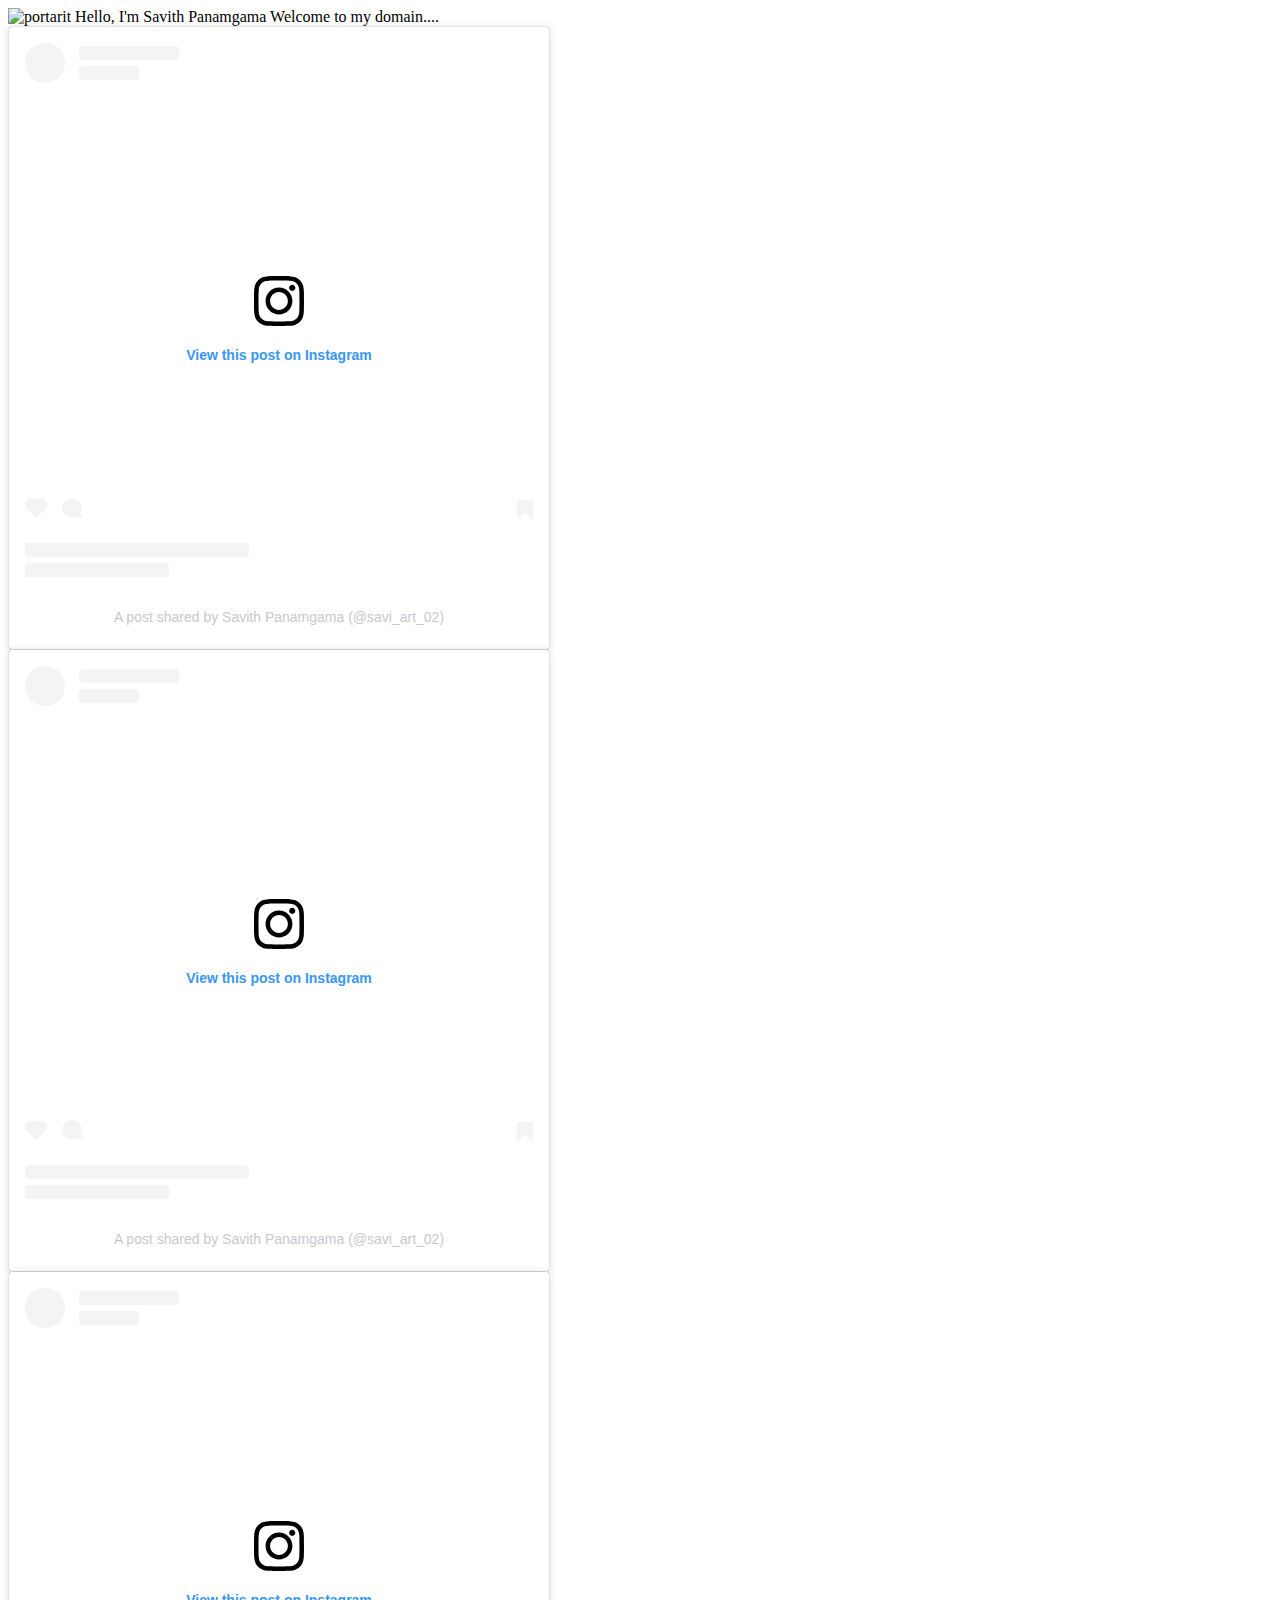
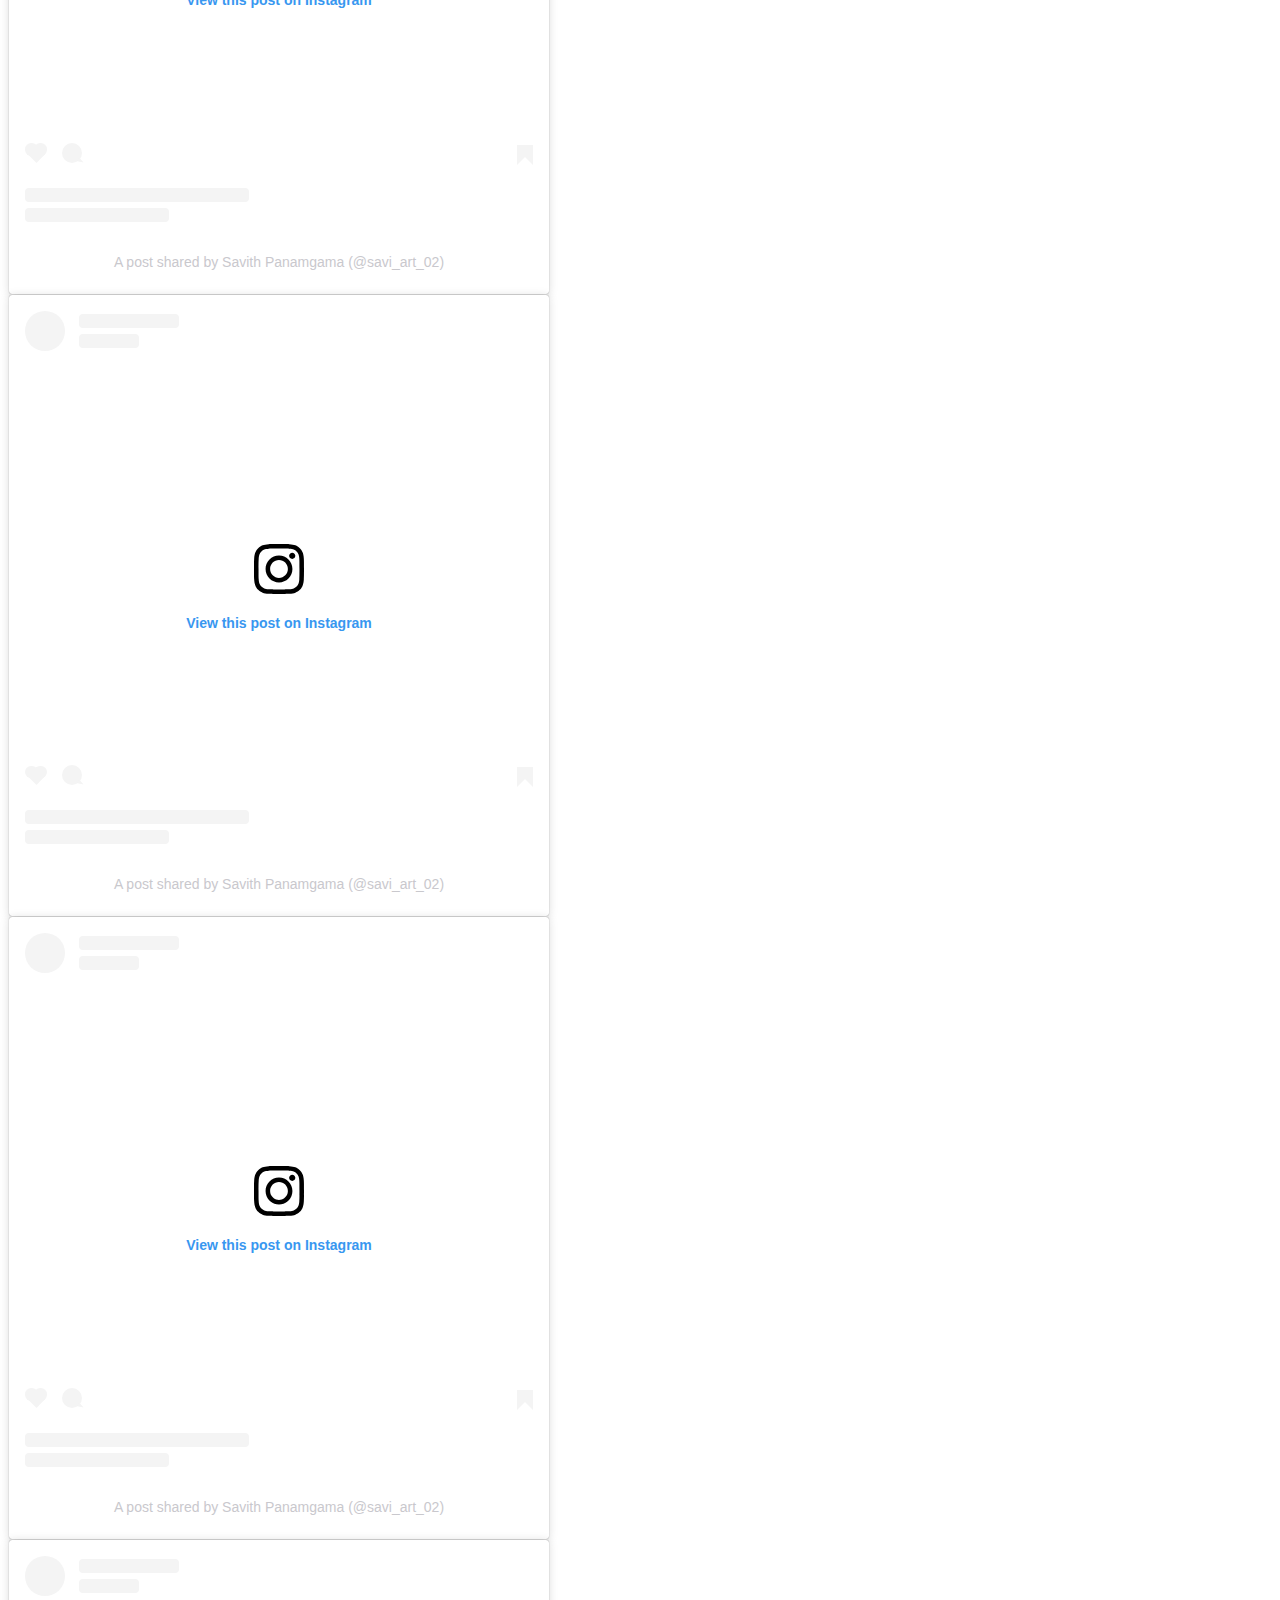
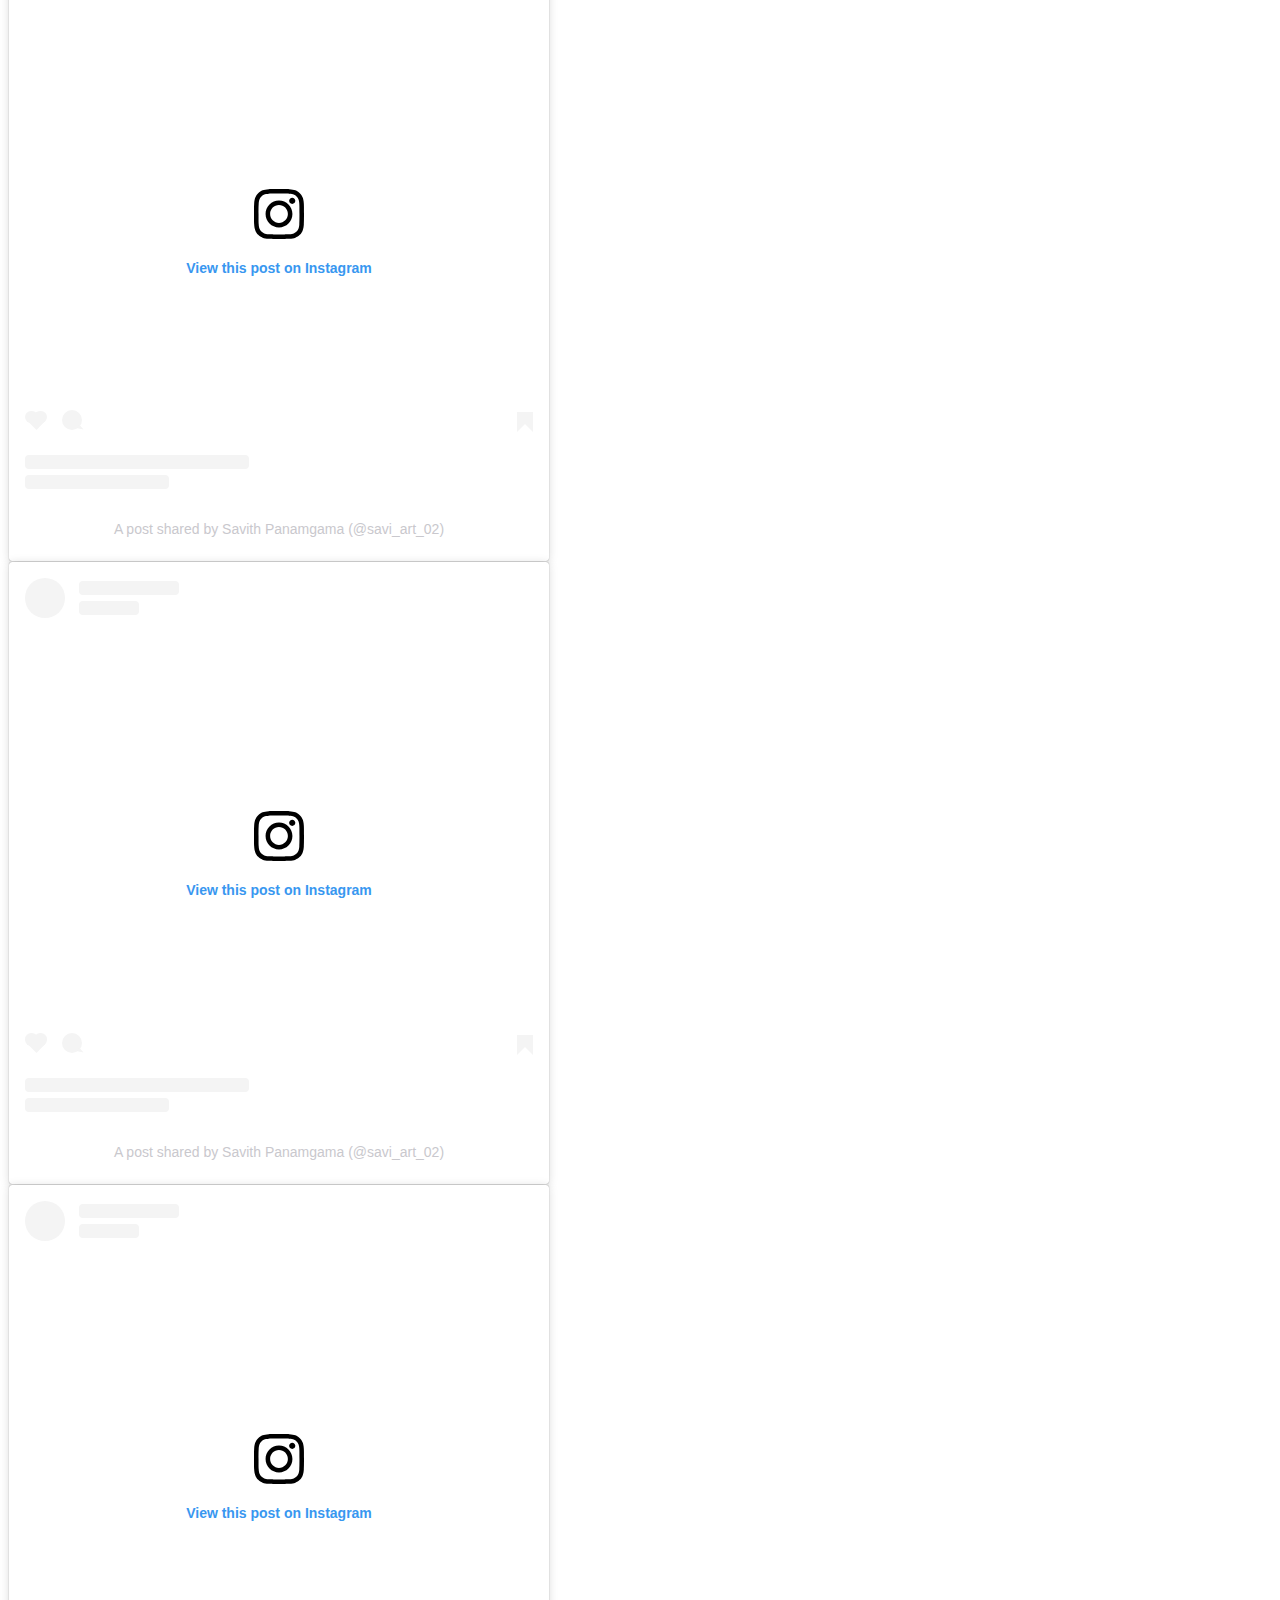
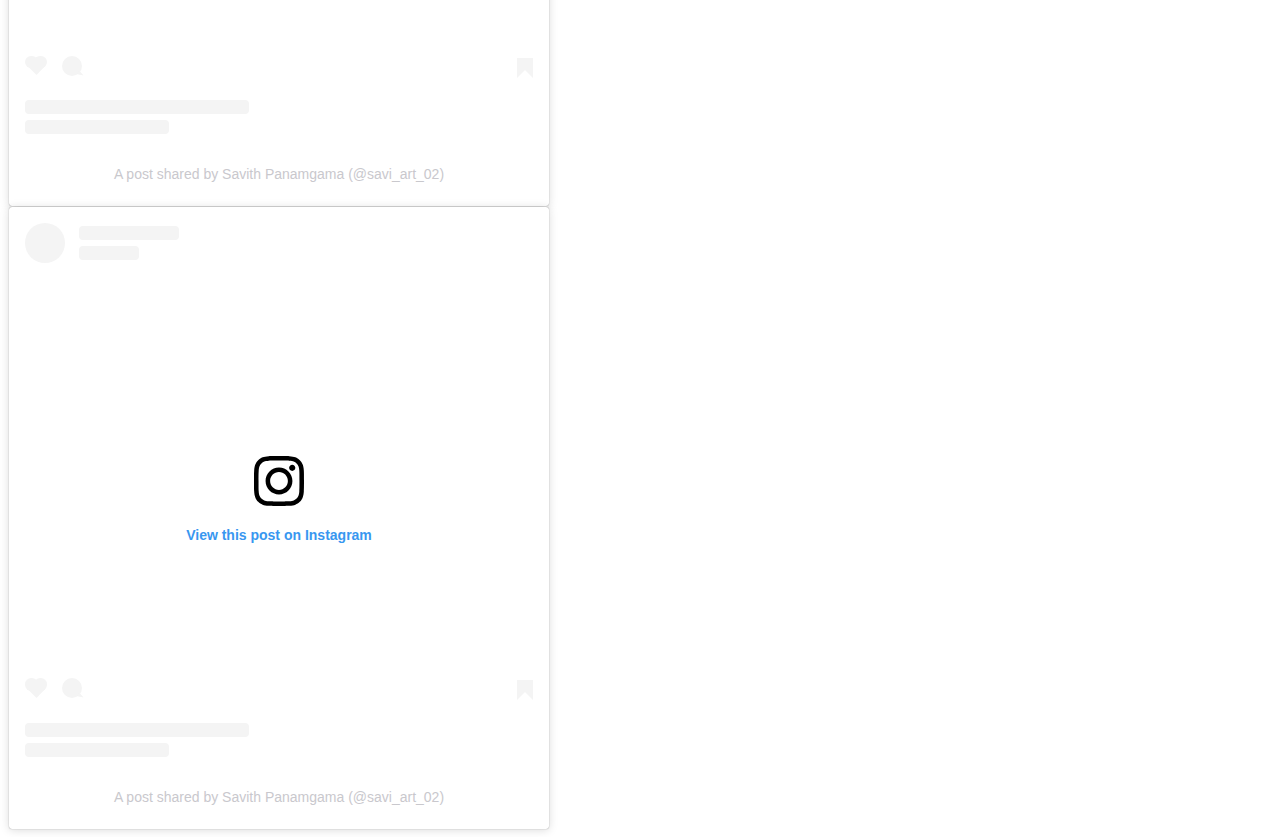
==== commit 1a773f01: "Update index.html" ====
--- a/index.html
+++ b/index.html
@@ -1,50 +1,838 @@
 <!DOCTYPE html>
 
 <html lang="en">
-    <head>
-        <meta charset="UTF-8">
-        <link href="./src/styles.css" rel="stylesheet">
-        <meta name="viewport" content= "width=device-width, initial-scale=1.0">
-        <title>Homepage</title>
-    </head>
-    <body>
-        <div id="start">
-            <div class="startBackground"></div>
-            <img src="images/pic.png" alt="portarit" id="photo">
-            <span class="intro hello">Hello, I'm </span>
-            <span id="name">Savith Panamgama</span>
-            <span class="intro">Welcome to my domain....</span>
+
+<head>
+  <meta charset="UTF-8">
+  <link href="./style.css" rel="stylesheet">
+  <meta name="viewport" content="width=device-width, initial-scale=1.0">
+  <title>Project Homepage</title>
+  <link rel="icon" type="image/x-icon" href="./icon/Wingedwolf.jpg" />
+</head>
+
+<body>
+  <div id="start">
+    <div class="startBackground"></div>
+    <img src="./images/pic.png" alt="portarit" id="photo">
+    <span class="intro hello">Hello, I'm </span>
+    <span id="name">Savith Panamgama</span>
+    <span class="intro">Welcome to my domain....</span>
+  </div>
+  <div id="grid-container">
+    <!--<div style="width:50vw; height:300px; background-color: red;"></div>-->
+    <div class="crop js-scroll">
+      <blockquote class="instagram-media"
+        data-instgrm-permalink="https://www.instagram.com/p/CfWfFZ-M5g3/?utm_source=ig_embed&amp;utm_campaign=loading"
+        data-instgrm-version="14"
+        style=" background:#FFF; border:0; border-radius:3px; box-shadow:0 0 1px 0 rgba(0,0,0,0.5),0 1px 10px 0 rgba(0,0,0,0.15); margin: 1px; max-width:540px; min-width:326px; padding:0; width:99.375%; width:-webkit-calc(100% - 2px); width:calc(100% - 2px);">
+        <div style="padding:16px;"> <a
+            href="https://www.instagram.com/p/CfWfFZ-M5g3/?utm_source=ig_embed&amp;utm_campaign=loading"
+            style=" background:#FFFFFF; line-height:0; padding:0 0; text-align:center; text-decoration:none; width:100%;"
+            target="_blank">
+            <div style=" display: flex; flex-direction: row; align-items: center;">
+              <div
+                style="background-color: #F4F4F4; border-radius: 50%; flex-grow: 0; height: 40px; margin-right: 14px; width: 40px;">
+              </div>
+              <div style="display: flex; flex-direction: column; flex-grow: 1; justify-content: center;">
+                <div
+                  style=" background-color: #F4F4F4; border-radius: 4px; flex-grow: 0; height: 14px; margin-bottom: 6px; width: 100px;">
+                </div>
+                <div style=" background-color: #F4F4F4; border-radius: 4px; flex-grow: 0; height: 14px; width: 60px;">
+                </div>
+              </div>
+            </div>
+            <div style="padding: 19% 0;"></div>
+            <div style="display:block; height:50px; margin:0 auto 12px; width:50px;"><svg width="50px" height="50px"
+                viewBox="0 0 60 60" version="1.1" xmlns="https://www.w3.org/2000/svg"
+                xmlns:xlink="https://www.w3.org/1999/xlink">
+                <g stroke="none" stroke-width="1" fill="none" fill-rule="evenodd">
+                  <g transform="translate(-511.000000, -20.000000)" fill="#000000">
+                    <g>
+                      <path
+                        d="M556.869,30.41 C554.814,30.41 553.148,32.076 553.148,34.131 C553.148,36.186 554.814,37.852 556.869,37.852 C558.924,37.852 560.59,36.186 560.59,34.131 C560.59,32.076 558.924,30.41 556.869,30.41 M541,60.657 C535.114,60.657 530.342,55.887 530.342,50 C530.342,44.114 535.114,39.342 541,39.342 C546.887,39.342 551.658,44.114 551.658,50 C551.658,55.887 546.887,60.657 541,60.657 M541,33.886 C532.1,33.886 524.886,41.1 524.886,50 C524.886,58.899 532.1,66.113 541,66.113 C549.9,66.113 557.115,58.899 557.115,50 C557.115,41.1 549.9,33.886 541,33.886 M565.378,62.101 C565.244,65.022 564.756,66.606 564.346,67.663 C563.803,69.06 563.154,70.057 562.106,71.106 C561.058,72.155 560.06,72.803 558.662,73.347 C557.607,73.757 556.021,74.244 553.102,74.378 C549.944,74.521 548.997,74.552 541,74.552 C533.003,74.552 532.056,74.521 528.898,74.378 C525.979,74.244 524.393,73.757 523.338,73.347 C521.94,72.803 520.942,72.155 519.894,71.106 C518.846,70.057 518.197,69.06 517.654,67.663 C517.244,66.606 516.755,65.022 516.623,62.101 C516.479,58.943 516.448,57.996 516.448,50 C516.448,42.003 516.479,41.056 516.623,37.899 C516.755,34.978 517.244,33.391 517.654,32.338 C518.197,30.938 518.846,29.942 519.894,28.894 C520.942,27.846 521.94,27.196 523.338,26.654 C524.393,26.244 525.979,25.756 528.898,25.623 C532.057,25.479 533.004,25.448 541,25.448 C548.997,25.448 549.943,25.479 553.102,25.623 C556.021,25.756 557.607,26.244 558.662,26.654 C560.06,27.196 561.058,27.846 562.106,28.894 C563.154,29.942 563.803,30.938 564.346,32.338 C564.756,33.391 565.244,34.978 565.378,37.899 C565.522,41.056 565.552,42.003 565.552,50 C565.552,57.996 565.522,58.943 565.378,62.101 M570.82,37.631 C570.674,34.438 570.167,32.258 569.425,30.349 C568.659,28.377 567.633,26.702 565.965,25.035 C564.297,23.368 562.623,22.342 560.652,21.575 C558.743,20.834 556.562,20.326 553.369,20.18 C550.169,20.033 549.148,20 541,20 C532.853,20 531.831,20.033 528.631,20.18 C525.438,20.326 523.257,20.834 521.349,21.575 C519.376,22.342 517.703,23.368 516.035,25.035 C514.368,26.702 513.342,28.377 512.574,30.349 C511.834,32.258 511.326,34.438 511.181,37.631 C511.035,40.831 511,41.851 511,50 C511,58.147 511.035,59.17 511.181,62.369 C511.326,65.562 511.834,67.743 512.574,69.651 C513.342,71.625 514.368,73.296 516.035,74.965 C517.703,76.634 519.376,77.658 521.349,78.425 C523.257,79.167 525.438,79.673 528.631,79.82 C531.831,79.965 532.853,80.001 541,80.001 C549.148,80.001 550.169,79.965 553.369,79.82 C556.562,79.673 558.743,79.167 560.652,78.425 C562.623,77.658 564.297,76.634 565.965,74.965 C567.633,73.296 568.659,71.625 569.425,69.651 C570.167,67.743 570.674,65.562 570.82,62.369 C570.966,59.17 571,58.147 571,50 C571,41.851 570.966,40.831 570.82,37.631">
+                      </path>
+                    </g>
+                  </g>
+                </g>
+              </svg></div>
+            <div style="padding-top: 8px;">
+              <div
+                style=" color:#3897f0; font-family:Arial,sans-serif; font-size:14px; font-style:normal; font-weight:550; line-height:18px;">
+                View this post on Instagram</div>
+            </div>
+            <div style="padding: 12.5% 0;"></div>
+            <div style="display: flex; flex-direction: row; margin-bottom: 14px; align-items: center;">
+              <div>
+                <div
+                  style="background-color: #F4F4F4; border-radius: 50%; height: 12.5px; width: 12.5px; transform: translateX(0px) translateY(7px);">
+                </div>
+                <div
+                  style="background-color: #F4F4F4; height: 12.5px; transform: rotate(-45deg) translateX(3px) translateY(1px); width: 12.5px; flex-grow: 0; margin-right: 14px; margin-left: 2px;">
+                </div>
+                <div
+                  style="background-color: #F4F4F4; border-radius: 50%; height: 12.5px; width: 12.5px; transform: translateX(9px) translateY(-18px);">
+                </div>
+              </div>
+              <div style="margin-left: 8px;">
+                <div style=" background-color: #F4F4F4; border-radius: 50%; flex-grow: 0; height: 20px; width: 20px;">
+                </div>
+                <div
+                  style=" width: 0; height: 0; border-top: 2px solid transparent; border-left: 6px solid #f4f4f4; border-bottom: 2px solid transparent; transform: translateX(16px) translateY(-4px) rotate(30deg)">
+                </div>
+              </div>
+              <div style="margin-left: auto;">
+                <div
+                  style=" width: 0px; border-top: 8px solid #F4F4F4; border-right: 8px solid transparent; transform: translateY(16px);">
+                </div>
+                <div
+                  style=" background-color: #F4F4F4; flex-grow: 0; height: 12px; width: 16px; transform: translateY(-4px);">
+                </div>
+                <div
+                  style=" width: 0; height: 0; border-top: 8px solid #F4F4F4; border-left: 8px solid transparent; transform: translateY(-4px) translateX(8px);">
+                </div>
+              </div>
+            </div>
+            <div
+              style="display: flex; flex-direction: column; flex-grow: 1; justify-content: center; margin-bottom: 24px;">
+              <div
+                style=" background-color: #F4F4F4; border-radius: 4px; flex-grow: 0; height: 14px; margin-bottom: 6px; width: 224px;">
+              </div>
+              <div style=" background-color: #F4F4F4; border-radius: 4px; flex-grow: 0; height: 14px; width: 144px;">
+              </div>
+            </div>
+          </a>
+          <p
+            style=" color:#c9c8cd; font-family:Arial,sans-serif; font-size:14px; line-height:17px; margin-bottom:0; margin-top:8px; overflow:hidden; padding:8px 0 7px; text-align:center; text-overflow:ellipsis; white-space:nowrap;">
+            <a href="https://www.instagram.com/p/CfWfFZ-M5g3/?utm_source=ig_embed&amp;utm_campaign=loading"
+              style=" color:#c9c8cd; font-family:Arial,sans-serif; font-size:14px; font-style:normal; font-weight:normal; line-height:17px; text-decoration:none;"
+              target="_blank">A post shared by Savith Panamgama (@savi_art_02)</a></p>
         </div>
-        <div id="grid-container">
-            <div class="crop js-scroll">
-                <blockquote class="instagram-media" data-instgrm-permalink="https://www.instagram.com/p/CfWfFZ-M5g3/?utm_source=ig_embed&amp;utm_campaign=loading" data-instgrm-version="14" style=" background:#FFF; border:0; border-radius:3px; box-shadow:0 0 1px 0 rgba(0,0,0,0.5),0 1px 10px 0 rgba(0,0,0,0.15); margin: 1px; max-width:540px; min-width:326px; padding:0; width:99.375%; width:-webkit-calc(100% - 2px); width:calc(100% - 2px);"><div style="padding:16px;"> <a href="https://www.instagram.com/p/CfWfFZ-M5g3/?utm_source=ig_embed&amp;utm_campaign=loading" style=" background:#FFFFFF; line-height:0; padding:0 0; text-align:center; text-decoration:none; width:100%;" target="_blank"> <div style=" display: flex; flex-direction: row; align-items: center;"> <div style="background-color: #F4F4F4; border-radius: 50%; flex-grow: 0; height: 40px; margin-right: 14px; width: 40px;"></div> <div style="display: flex; flex-direction: column; flex-grow: 1; justify-content: center;"> <div style=" background-color: #F4F4F4; border-radius: 4px; flex-grow: 0; height: 14px; margin-bottom: 6px; width: 100px;"></div> <div style=" background-color: #F4F4F4; border-radius: 4px; flex-grow: 0; height: 14px; width: 60px;"></div></div></div><div style="padding: 19% 0;"></div> <div style="display:block; height:50px; margin:0 auto 12px; width:50px;"><svg width="50px" height="50px" viewBox="0 0 60 60" version="1.1" xmlns="https://www.w3.org/2000/svg" xmlns:xlink="https://www.w3.org/1999/xlink"><g stroke="none" stroke-width="1" fill="none" fill-rule="evenodd"><g transform="translate(-511.000000, -20.000000)" fill="#000000"><g><path d="M556.869,30.41 C554.814,30.41 553.148,32.076 553.148,34.131 C553.148,36.186 554.814,37.852 556.869,37.852 C558.924,37.852 560.59,36.186 560.59,34.131 C560.59,32.076 558.924,30.41 556.869,30.41 M541,60.657 C535.114,60.657 530.342,55.887 530.342,50 C530.342,44.114 535.114,39.342 541,39.342 C546.887,39.342 551.658,44.114 551.658,50 C551.658,55.887 546.887,60.657 541,60.657 M541,33.886 C532.1,33.886 524.886,41.1 524.886,50 C524.886,58.899 532.1,66.113 541,66.113 C549.9,66.113 557.115,58.899 557.115,50 C557.115,41.1 549.9,33.886 541,33.886 M565.378,62.101 C565.244,65.022 564.756,66.606 564.346,67.663 C563.803,69.06 563.154,70.057 562.106,71.106 C561.058,72.155 560.06,72.803 558.662,73.347 C557.607,73.757 556.021,74.244 553.102,74.378 C549.944,74.521 548.997,74.552 541,74.552 C533.003,74.552 532.056,74.521 528.898,74.378 C525.979,74.244 524.393,73.757 523.338,73.347 C521.94,72.803 520.942,72.155 519.894,71.106 C518.846,70.057 518.197,69.06 517.654,67.663 C517.244,66.606 516.755,65.022 516.623,62.101 C516.479,58.943 516.448,57.996 516.448,50 C516.448,42.003 516.479,41.056 516.623,37.899 C516.755,34.978 517.244,33.391 517.654,32.338 C518.197,30.938 518.846,29.942 519.894,28.894 C520.942,27.846 521.94,27.196 523.338,26.654 C524.393,26.244 525.979,25.756 528.898,25.623 C532.057,25.479 533.004,25.448 541,25.448 C548.997,25.448 549.943,25.479 553.102,25.623 C556.021,25.756 557.607,26.244 558.662,26.654 C560.06,27.196 561.058,27.846 562.106,28.894 C563.154,29.942 563.803,30.938 564.346,32.338 C564.756,33.391 565.244,34.978 565.378,37.899 C565.522,41.056 565.552,42.003 565.552,50 C565.552,57.996 565.522,58.943 565.378,62.101 M570.82,37.631 C570.674,34.438 570.167,32.258 569.425,30.349 C568.659,28.377 567.633,26.702 565.965,25.035 C564.297,23.368 562.623,22.342 560.652,21.575 C558.743,20.834 556.562,20.326 553.369,20.18 C550.169,20.033 549.148,20 541,20 C532.853,20 531.831,20.033 528.631,20.18 C525.438,20.326 523.257,20.834 521.349,21.575 C519.376,22.342 517.703,23.368 516.035,25.035 C514.368,26.702 513.342,28.377 512.574,30.349 C511.834,32.258 511.326,34.438 511.181,37.631 C511.035,40.831 511,41.851 511,50 C511,58.147 511.035,59.17 511.181,62.369 C511.326,65.562 511.834,67.743 512.574,69.651 C513.342,71.625 514.368,73.296 516.035,74.965 C517.703,76.634 519.376,77.658 521.349,78.425 C523.257,79.167 525.438,79.673 528.631,79.82 C531.831,79.965 532.853,80.001 541,80.001 C549.148,80.001 550.169,79.965 553.369,79.82 C556.562,79.673 558.743,79.167 560.652,78.425 C562.623,77.658 564.297,76.634 565.965,74.965 C567.633,73.296 568.659,71.625 569.425,69.651 C570.167,67.743 570.674,65.562 570.82,62.369 C570.966,59.17 571,58.147 571,50 C571,41.851 570.966,40.831 570.82,37.631"></path></g></g></g></svg></div><div style="padding-top: 8px;"> <div style=" color:#3897f0; font-family:Arial,sans-serif; font-size:14px; font-style:normal; font-weight:550; line-height:18px;">View this post on Instagram</div></div><div style="padding: 12.5% 0;"></div> <div style="display: flex; flex-direction: row; margin-bottom: 14px; align-items: center;"><div> <div style="background-color: #F4F4F4; border-radius: 50%; height: 12.5px; width: 12.5px; transform: translateX(0px) translateY(7px);"></div> <div style="background-color: #F4F4F4; height: 12.5px; transform: rotate(-45deg) translateX(3px) translateY(1px); width: 12.5px; flex-grow: 0; margin-right: 14px; margin-left: 2px;"></div> <div style="background-color: #F4F4F4; border-radius: 50%; height: 12.5px; width: 12.5px; transform: translateX(9px) translateY(-18px);"></div></div><div style="margin-left: 8px;"> <div style=" background-color: #F4F4F4; border-radius: 50%; flex-grow: 0; height: 20px; width: 20px;"></div> <div style=" width: 0; height: 0; border-top: 2px solid transparent; border-left: 6px solid #f4f4f4; border-bottom: 2px solid transparent; transform: translateX(16px) translateY(-4px) rotate(30deg)"></div></div><div style="margin-left: auto;"> <div style=" width: 0px; border-top: 8px solid #F4F4F4; border-right: 8px solid transparent; transform: translateY(16px);"></div> <div style=" background-color: #F4F4F4; flex-grow: 0; height: 12px; width: 16px; transform: translateY(-4px);"></div> <div style=" width: 0; height: 0; border-top: 8px solid #F4F4F4; border-left: 8px solid transparent; transform: translateY(-4px) translateX(8px);"></div></div></div> <div style="display: flex; flex-direction: column; flex-grow: 1; justify-content: center; margin-bottom: 24px;"> <div style=" background-color: #F4F4F4; border-radius: 4px; flex-grow: 0; height: 14px; margin-bottom: 6px; width: 224px;"></div> <div style=" background-color: #F4F4F4; border-radius: 4px; flex-grow: 0; height: 14px; width: 144px;"></div></div></a><p style=" color:#c9c8cd; font-family:Arial,sans-serif; font-size:14px; line-height:17px; margin-bottom:0; margin-top:8px; overflow:hidden; padding:8px 0 7px; text-align:center; text-overflow:ellipsis; white-space:nowrap;"><a href="https://www.instagram.com/p/CfWfFZ-M5g3/?utm_source=ig_embed&amp;utm_campaign=loading" style=" color:#c9c8cd; font-family:Arial,sans-serif; font-size:14px; font-style:normal; font-weight:normal; line-height:17px; text-decoration:none;" target="_blank">A post shared by Savith Panamgama (@savi_art_02)</a></p></div></blockquote> <script async src="//www.instagram.com/embed.js"></script>
-            </div>
-            <div class="crop js-scroll">
-                <blockquote class="instagram-media" data-instgrm-permalink="https://www.instagram.com/p/Clb4uFahi9N/?utm_source=ig_embed&amp;utm_campaign=loading" data-instgrm-version="14" style=" background:#FFF; border:0; border-radius:3px; box-shadow:0 0 1px 0 rgba(0,0,0,0.5),0 1px 10px 0 rgba(0,0,0,0.15); margin: 1px; max-width:540px; min-width:326px; padding:0; width:99.375%; width:-webkit-calc(100% - 2px); width:calc(100% - 2px);"><div style="padding:16px;"> <a href="https://www.instagram.com/p/Clb4uFahi9N/?utm_source=ig_embed&amp;utm_campaign=loading" style=" background:#FFFFFF; line-height:0; padding:0 0; text-align:center; text-decoration:none; width:100%;" target="_blank"> <div style=" display: flex; flex-direction: row; align-items: center;"> <div style="background-color: #F4F4F4; border-radius: 50%; flex-grow: 0; height: 40px; margin-right: 14px; width: 40px;"></div> <div style="display: flex; flex-direction: column; flex-grow: 1; justify-content: center;"> <div style=" background-color: #F4F4F4; border-radius: 4px; flex-grow: 0; height: 14px; margin-bottom: 6px; width: 100px;"></div> <div style=" background-color: #F4F4F4; border-radius: 4px; flex-grow: 0; height: 14px; width: 60px;"></div></div></div><div style="padding: 19% 0;"></div> <div style="display:block; height:50px; margin:0 auto 12px; width:50px;"><svg width="50px" height="50px" viewBox="0 0 60 60" version="1.1" xmlns="https://www.w3.org/2000/svg" xmlns:xlink="https://www.w3.org/1999/xlink"><g stroke="none" stroke-width="1" fill="none" fill-rule="evenodd"><g transform="translate(-511.000000, -20.000000)" fill="#000000"><g><path d="M556.869,30.41 C554.814,30.41 553.148,32.076 553.148,34.131 C553.148,36.186 554.814,37.852 556.869,37.852 C558.924,37.852 560.59,36.186 560.59,34.131 C560.59,32.076 558.924,30.41 556.869,30.41 M541,60.657 C535.114,60.657 530.342,55.887 530.342,50 C530.342,44.114 535.114,39.342 541,39.342 C546.887,39.342 551.658,44.114 551.658,50 C551.658,55.887 546.887,60.657 541,60.657 M541,33.886 C532.1,33.886 524.886,41.1 524.886,50 C524.886,58.899 532.1,66.113 541,66.113 C549.9,66.113 557.115,58.899 557.115,50 C557.115,41.1 549.9,33.886 541,33.886 M565.378,62.101 C565.244,65.022 564.756,66.606 564.346,67.663 C563.803,69.06 563.154,70.057 562.106,71.106 C561.058,72.155 560.06,72.803 558.662,73.347 C557.607,73.757 556.021,74.244 553.102,74.378 C549.944,74.521 548.997,74.552 541,74.552 C533.003,74.552 532.056,74.521 528.898,74.378 C525.979,74.244 524.393,73.757 523.338,73.347 C521.94,72.803 520.942,72.155 519.894,71.106 C518.846,70.057 518.197,69.06 517.654,67.663 C517.244,66.606 516.755,65.022 516.623,62.101 C516.479,58.943 516.448,57.996 516.448,50 C516.448,42.003 516.479,41.056 516.623,37.899 C516.755,34.978 517.244,33.391 517.654,32.338 C518.197,30.938 518.846,29.942 519.894,28.894 C520.942,27.846 521.94,27.196 523.338,26.654 C524.393,26.244 525.979,25.756 528.898,25.623 C532.057,25.479 533.004,25.448 541,25.448 C548.997,25.448 549.943,25.479 553.102,25.623 C556.021,25.756 557.607,26.244 558.662,26.654 C560.06,27.196 561.058,27.846 562.106,28.894 C563.154,29.942 563.803,30.938 564.346,32.338 C564.756,33.391 565.244,34.978 565.378,37.899 C565.522,41.056 565.552,42.003 565.552,50 C565.552,57.996 565.522,58.943 565.378,62.101 M570.82,37.631 C570.674,34.438 570.167,32.258 569.425,30.349 C568.659,28.377 567.633,26.702 565.965,25.035 C564.297,23.368 562.623,22.342 560.652,21.575 C558.743,20.834 556.562,20.326 553.369,20.18 C550.169,20.033 549.148,20 541,20 C532.853,20 531.831,20.033 528.631,20.18 C525.438,20.326 523.257,20.834 521.349,21.575 C519.376,22.342 517.703,23.368 516.035,25.035 C514.368,26.702 513.342,28.377 512.574,30.349 C511.834,32.258 511.326,34.438 511.181,37.631 C511.035,40.831 511,41.851 511,50 C511,58.147 511.035,59.17 511.181,62.369 C511.326,65.562 511.834,67.743 512.574,69.651 C513.342,71.625 514.368,73.296 516.035,74.965 C517.703,76.634 519.376,77.658 521.349,78.425 C523.257,79.167 525.438,79.673 528.631,79.82 C531.831,79.965 532.853,80.001 541,80.001 C549.148,80.001 550.169,79.965 553.369,79.82 C556.562,79.673 558.743,79.167 560.652,78.425 C562.623,77.658 564.297,76.634 565.965,74.965 C567.633,73.296 568.659,71.625 569.425,69.651 C570.167,67.743 570.674,65.562 570.82,62.369 C570.966,59.17 571,58.147 571,50 C571,41.851 570.966,40.831 570.82,37.631"></path></g></g></g></svg></div><div style="padding-top: 8px;"> <div style=" color:#3897f0; font-family:Arial,sans-serif; font-size:14px; font-style:normal; font-weight:550; line-height:18px;">View this post on Instagram</div></div><div style="padding: 12.5% 0;"></div> <div style="display: flex; flex-direction: row; margin-bottom: 14px; align-items: center;"><div> <div style="background-color: #F4F4F4; border-radius: 50%; height: 12.5px; width: 12.5px; transform: translateX(0px) translateY(7px);"></div> <div style="background-color: #F4F4F4; height: 12.5px; transform: rotate(-45deg) translateX(3px) translateY(1px); width: 12.5px; flex-grow: 0; margin-right: 14px; margin-left: 2px;"></div> <div style="background-color: #F4F4F4; border-radius: 50%; height: 12.5px; width: 12.5px; transform: translateX(9px) translateY(-18px);"></div></div><div style="margin-left: 8px;"> <div style=" background-color: #F4F4F4; border-radius: 50%; flex-grow: 0; height: 20px; width: 20px;"></div> <div style=" width: 0; height: 0; border-top: 2px solid transparent; border-left: 6px solid #f4f4f4; border-bottom: 2px solid transparent; transform: translateX(16px) translateY(-4px) rotate(30deg)"></div></div><div style="margin-left: auto;"> <div style=" width: 0px; border-top: 8px solid #F4F4F4; border-right: 8px solid transparent; transform: translateY(16px);"></div> <div style=" background-color: #F4F4F4; flex-grow: 0; height: 12px; width: 16px; transform: translateY(-4px);"></div> <div style=" width: 0; height: 0; border-top: 8px solid #F4F4F4; border-left: 8px solid transparent; transform: translateY(-4px) translateX(8px);"></div></div></div> <div style="display: flex; flex-direction: column; flex-grow: 1; justify-content: center; margin-bottom: 24px;"> <div style=" background-color: #F4F4F4; border-radius: 4px; flex-grow: 0; height: 14px; margin-bottom: 6px; width: 224px;"></div> <div style=" background-color: #F4F4F4; border-radius: 4px; flex-grow: 0; height: 14px; width: 144px;"></div></div></a><p style=" color:#c9c8cd; font-family:Arial,sans-serif; font-size:14px; line-height:17px; margin-bottom:0; margin-top:8px; overflow:hidden; padding:8px 0 7px; text-align:center; text-overflow:ellipsis; white-space:nowrap;"><a href="https://www.instagram.com/p/Clb4uFahi9N/?utm_source=ig_embed&amp;utm_campaign=loading" style=" color:#c9c8cd; font-family:Arial,sans-serif; font-size:14px; font-style:normal; font-weight:normal; line-height:17px; text-decoration:none;" target="_blank">A post shared by Savith Panamgama (@savi_art_02)</a></p></div></blockquote> <script async src="//www.instagram.com/embed.js"></script>
-            </div>
-            <div class="crop js-scroll">
-                <blockquote class="instagram-media" data-instgrm-permalink="https://www.instagram.com/p/CfRKxIvsbf0/?utm_source=ig_embed&amp;utm_campaign=loading" data-instgrm-version="14" style=" background:#FFF; border:0; border-radius:3px; box-shadow:0 0 1px 0 rgba(0,0,0,0.5),0 1px 10px 0 rgba(0,0,0,0.15); margin: 1px; max-width:540px; min-width:326px; padding:0; width:99.375%; width:-webkit-calc(100% - 2px); width:calc(100% - 2px);"><div style="padding:16px;"> <a href="https://www.instagram.com/p/CfRKxIvsbf0/?utm_source=ig_embed&amp;utm_campaign=loading" style=" background:#FFFFFF; line-height:0; padding:0 0; text-align:center; text-decoration:none; width:100%;" target="_blank"> <div style=" display: flex; flex-direction: row; align-items: center;"> <div style="background-color: #F4F4F4; border-radius: 50%; flex-grow: 0; height: 40px; margin-right: 14px; width: 40px;"></div> <div style="display: flex; flex-direction: column; flex-grow: 1; justify-content: center;"> <div style=" background-color: #F4F4F4; border-radius: 4px; flex-grow: 0; height: 14px; margin-bottom: 6px; width: 100px;"></div> <div style=" background-color: #F4F4F4; border-radius: 4px; flex-grow: 0; height: 14px; width: 60px;"></div></div></div><div style="padding: 19% 0;"></div> <div style="display:block; height:50px; margin:0 auto 12px; width:50px;"><svg width="50px" height="50px" viewBox="0 0 60 60" version="1.1" xmlns="https://www.w3.org/2000/svg" xmlns:xlink="https://www.w3.org/1999/xlink"><g stroke="none" stroke-width="1" fill="none" fill-rule="evenodd"><g transform="translate(-511.000000, -20.000000)" fill="#000000"><g><path d="M556.869,30.41 C554.814,30.41 553.148,32.076 553.148,34.131 C553.148,36.186 554.814,37.852 556.869,37.852 C558.924,37.852 560.59,36.186 560.59,34.131 C560.59,32.076 558.924,30.41 556.869,30.41 M541,60.657 C535.114,60.657 530.342,55.887 530.342,50 C530.342,44.114 535.114,39.342 541,39.342 C546.887,39.342 551.658,44.114 551.658,50 C551.658,55.887 546.887,60.657 541,60.657 M541,33.886 C532.1,33.886 524.886,41.1 524.886,50 C524.886,58.899 532.1,66.113 541,66.113 C549.9,66.113 557.115,58.899 557.115,50 C557.115,41.1 549.9,33.886 541,33.886 M565.378,62.101 C565.244,65.022 564.756,66.606 564.346,67.663 C563.803,69.06 563.154,70.057 562.106,71.106 C561.058,72.155 560.06,72.803 558.662,73.347 C557.607,73.757 556.021,74.244 553.102,74.378 C549.944,74.521 548.997,74.552 541,74.552 C533.003,74.552 532.056,74.521 528.898,74.378 C525.979,74.244 524.393,73.757 523.338,73.347 C521.94,72.803 520.942,72.155 519.894,71.106 C518.846,70.057 518.197,69.06 517.654,67.663 C517.244,66.606 516.755,65.022 516.623,62.101 C516.479,58.943 516.448,57.996 516.448,50 C516.448,42.003 516.479,41.056 516.623,37.899 C516.755,34.978 517.244,33.391 517.654,32.338 C518.197,30.938 518.846,29.942 519.894,28.894 C520.942,27.846 521.94,27.196 523.338,26.654 C524.393,26.244 525.979,25.756 528.898,25.623 C532.057,25.479 533.004,25.448 541,25.448 C548.997,25.448 549.943,25.479 553.102,25.623 C556.021,25.756 557.607,26.244 558.662,26.654 C560.06,27.196 561.058,27.846 562.106,28.894 C563.154,29.942 563.803,30.938 564.346,32.338 C564.756,33.391 565.244,34.978 565.378,37.899 C565.522,41.056 565.552,42.003 565.552,50 C565.552,57.996 565.522,58.943 565.378,62.101 M570.82,37.631 C570.674,34.438 570.167,32.258 569.425,30.349 C568.659,28.377 567.633,26.702 565.965,25.035 C564.297,23.368 562.623,22.342 560.652,21.575 C558.743,20.834 556.562,20.326 553.369,20.18 C550.169,20.033 549.148,20 541,20 C532.853,20 531.831,20.033 528.631,20.18 C525.438,20.326 523.257,20.834 521.349,21.575 C519.376,22.342 517.703,23.368 516.035,25.035 C514.368,26.702 513.342,28.377 512.574,30.349 C511.834,32.258 511.326,34.438 511.181,37.631 C511.035,40.831 511,41.851 511,50 C511,58.147 511.035,59.17 511.181,62.369 C511.326,65.562 511.834,67.743 512.574,69.651 C513.342,71.625 514.368,73.296 516.035,74.965 C517.703,76.634 519.376,77.658 521.349,78.425 C523.257,79.167 525.438,79.673 528.631,79.82 C531.831,79.965 532.853,80.001 541,80.001 C549.148,80.001 550.169,79.965 553.369,79.82 C556.562,79.673 558.743,79.167 560.652,78.425 C562.623,77.658 564.297,76.634 565.965,74.965 C567.633,73.296 568.659,71.625 569.425,69.651 C570.167,67.743 570.674,65.562 570.82,62.369 C570.966,59.17 571,58.147 571,50 C571,41.851 570.966,40.831 570.82,37.631"></path></g></g></g></svg></div><div style="padding-top: 8px;"> <div style=" color:#3897f0; font-family:Arial,sans-serif; font-size:14px; font-style:normal; font-weight:550; line-height:18px;">View this post on Instagram</div></div><div style="padding: 12.5% 0;"></div> <div style="display: flex; flex-direction: row; margin-bottom: 14px; align-items: center;"><div> <div style="background-color: #F4F4F4; border-radius: 50%; height: 12.5px; width: 12.5px; transform: translateX(0px) translateY(7px);"></div> <div style="background-color: #F4F4F4; height: 12.5px; transform: rotate(-45deg) translateX(3px) translateY(1px); width: 12.5px; flex-grow: 0; margin-right: 14px; margin-left: 2px;"></div> <div style="background-color: #F4F4F4; border-radius: 50%; height: 12.5px; width: 12.5px; transform: translateX(9px) translateY(-18px);"></div></div><div style="margin-left: 8px;"> <div style=" background-color: #F4F4F4; border-radius: 50%; flex-grow: 0; height: 20px; width: 20px;"></div> <div style=" width: 0; height: 0; border-top: 2px solid transparent; border-left: 6px solid #f4f4f4; border-bottom: 2px solid transparent; transform: translateX(16px) translateY(-4px) rotate(30deg)"></div></div><div style="margin-left: auto;"> <div style=" width: 0px; border-top: 8px solid #F4F4F4; border-right: 8px solid transparent; transform: translateY(16px);"></div> <div style=" background-color: #F4F4F4; flex-grow: 0; height: 12px; width: 16px; transform: translateY(-4px);"></div> <div style=" width: 0; height: 0; border-top: 8px solid #F4F4F4; border-left: 8px solid transparent; transform: translateY(-4px) translateX(8px);"></div></div></div> <div style="display: flex; flex-direction: column; flex-grow: 1; justify-content: center; margin-bottom: 24px;"> <div style=" background-color: #F4F4F4; border-radius: 4px; flex-grow: 0; height: 14px; margin-bottom: 6px; width: 224px;"></div> <div style=" background-color: #F4F4F4; border-radius: 4px; flex-grow: 0; height: 14px; width: 144px;"></div></div></a><p style=" color:#c9c8cd; font-family:Arial,sans-serif; font-size:14px; line-height:17px; margin-bottom:0; margin-top:8px; overflow:hidden; padding:8px 0 7px; text-align:center; text-overflow:ellipsis; white-space:nowrap;"><a href="https://www.instagram.com/p/CfRKxIvsbf0/?utm_source=ig_embed&amp;utm_campaign=loading" style=" color:#c9c8cd; font-family:Arial,sans-serif; font-size:14px; font-style:normal; font-weight:normal; line-height:17px; text-decoration:none;" target="_blank">A post shared by Savith Panamgama (@savi_art_02)</a></p></div></blockquote> <script async src="//www.instagram.com/embed.js"></script>
-            </div> 
-            <div class="crop js-scroll">
-                <blockquote class="instagram-media" data-instgrm-permalink="https://www.instagram.com/p/CebLEaUs1J2/?utm_source=ig_embed&amp;utm_campaign=loading" data-instgrm-version="14" style=" background:#FFF; border:0; border-radius:3px; box-shadow:0 0 1px 0 rgba(0,0,0,0.5),0 1px 10px 0 rgba(0,0,0,0.15); margin: 1px; max-width:540px; min-width:326px; padding:0; width:99.375%; width:-webkit-calc(100% - 2px); width:calc(100% - 2px);"><div style="padding:16px;"> <a href="https://www.instagram.com/p/CebLEaUs1J2/?utm_source=ig_embed&amp;utm_campaign=loading" style=" background:#FFFFFF; line-height:0; padding:0 0; text-align:center; text-decoration:none; width:100%;" target="_blank"> <div style=" display: flex; flex-direction: row; align-items: center;"> <div style="background-color: #F4F4F4; border-radius: 50%; flex-grow: 0; height: 40px; margin-right: 14px; width: 40px;"></div> <div style="display: flex; flex-direction: column; flex-grow: 1; justify-content: center;"> <div style=" background-color: #F4F4F4; border-radius: 4px; flex-grow: 0; height: 14px; margin-bottom: 6px; width: 100px;"></div> <div style=" background-color: #F4F4F4; border-radius: 4px; flex-grow: 0; height: 14px; width: 60px;"></div></div></div><div style="padding: 19% 0;"></div> <div style="display:block; height:50px; margin:0 auto 12px; width:50px;"><svg width="50px" height="50px" viewBox="0 0 60 60" version="1.1" xmlns="https://www.w3.org/2000/svg" xmlns:xlink="https://www.w3.org/1999/xlink"><g stroke="none" stroke-width="1" fill="none" fill-rule="evenodd"><g transform="translate(-511.000000, -20.000000)" fill="#000000"><g><path d="M556.869,30.41 C554.814,30.41 553.148,32.076 553.148,34.131 C553.148,36.186 554.814,37.852 556.869,37.852 C558.924,37.852 560.59,36.186 560.59,34.131 C560.59,32.076 558.924,30.41 556.869,30.41 M541,60.657 C535.114,60.657 530.342,55.887 530.342,50 C530.342,44.114 535.114,39.342 541,39.342 C546.887,39.342 551.658,44.114 551.658,50 C551.658,55.887 546.887,60.657 541,60.657 M541,33.886 C532.1,33.886 524.886,41.1 524.886,50 C524.886,58.899 532.1,66.113 541,66.113 C549.9,66.113 557.115,58.899 557.115,50 C557.115,41.1 549.9,33.886 541,33.886 M565.378,62.101 C565.244,65.022 564.756,66.606 564.346,67.663 C563.803,69.06 563.154,70.057 562.106,71.106 C561.058,72.155 560.06,72.803 558.662,73.347 C557.607,73.757 556.021,74.244 553.102,74.378 C549.944,74.521 548.997,74.552 541,74.552 C533.003,74.552 532.056,74.521 528.898,74.378 C525.979,74.244 524.393,73.757 523.338,73.347 C521.94,72.803 520.942,72.155 519.894,71.106 C518.846,70.057 518.197,69.06 517.654,67.663 C517.244,66.606 516.755,65.022 516.623,62.101 C516.479,58.943 516.448,57.996 516.448,50 C516.448,42.003 516.479,41.056 516.623,37.899 C516.755,34.978 517.244,33.391 517.654,32.338 C518.197,30.938 518.846,29.942 519.894,28.894 C520.942,27.846 521.94,27.196 523.338,26.654 C524.393,26.244 525.979,25.756 528.898,25.623 C532.057,25.479 533.004,25.448 541,25.448 C548.997,25.448 549.943,25.479 553.102,25.623 C556.021,25.756 557.607,26.244 558.662,26.654 C560.06,27.196 561.058,27.846 562.106,28.894 C563.154,29.942 563.803,30.938 564.346,32.338 C564.756,33.391 565.244,34.978 565.378,37.899 C565.522,41.056 565.552,42.003 565.552,50 C565.552,57.996 565.522,58.943 565.378,62.101 M570.82,37.631 C570.674,34.438 570.167,32.258 569.425,30.349 C568.659,28.377 567.633,26.702 565.965,25.035 C564.297,23.368 562.623,22.342 560.652,21.575 C558.743,20.834 556.562,20.326 553.369,20.18 C550.169,20.033 549.148,20 541,20 C532.853,20 531.831,20.033 528.631,20.18 C525.438,20.326 523.257,20.834 521.349,21.575 C519.376,22.342 517.703,23.368 516.035,25.035 C514.368,26.702 513.342,28.377 512.574,30.349 C511.834,32.258 511.326,34.438 511.181,37.631 C511.035,40.831 511,41.851 511,50 C511,58.147 511.035,59.17 511.181,62.369 C511.326,65.562 511.834,67.743 512.574,69.651 C513.342,71.625 514.368,73.296 516.035,74.965 C517.703,76.634 519.376,77.658 521.349,78.425 C523.257,79.167 525.438,79.673 528.631,79.82 C531.831,79.965 532.853,80.001 541,80.001 C549.148,80.001 550.169,79.965 553.369,79.82 C556.562,79.673 558.743,79.167 560.652,78.425 C562.623,77.658 564.297,76.634 565.965,74.965 C567.633,73.296 568.659,71.625 569.425,69.651 C570.167,67.743 570.674,65.562 570.82,62.369 C570.966,59.17 571,58.147 571,50 C571,41.851 570.966,40.831 570.82,37.631"></path></g></g></g></svg></div><div style="padding-top: 8px;"> <div style=" color:#3897f0; font-family:Arial,sans-serif; font-size:14px; font-style:normal; font-weight:550; line-height:18px;">View this post on Instagram</div></div><div style="padding: 12.5% 0;"></div> <div style="display: flex; flex-direction: row; margin-bottom: 14px; align-items: center;"><div> <div style="background-color: #F4F4F4; border-radius: 50%; height: 12.5px; width: 12.5px; transform: translateX(0px) translateY(7px);"></div> <div style="background-color: #F4F4F4; height: 12.5px; transform: rotate(-45deg) translateX(3px) translateY(1px); width: 12.5px; flex-grow: 0; margin-right: 14px; margin-left: 2px;"></div> <div style="background-color: #F4F4F4; border-radius: 50%; height: 12.5px; width: 12.5px; transform: translateX(9px) translateY(-18px);"></div></div><div style="margin-left: 8px;"> <div style=" background-color: #F4F4F4; border-radius: 50%; flex-grow: 0; height: 20px; width: 20px;"></div> <div style=" width: 0; height: 0; border-top: 2px solid transparent; border-left: 6px solid #f4f4f4; border-bottom: 2px solid transparent; transform: translateX(16px) translateY(-4px) rotate(30deg)"></div></div><div style="margin-left: auto;"> <div style=" width: 0px; border-top: 8px solid #F4F4F4; border-right: 8px solid transparent; transform: translateY(16px);"></div> <div style=" background-color: #F4F4F4; flex-grow: 0; height: 12px; width: 16px; transform: translateY(-4px);"></div> <div style=" width: 0; height: 0; border-top: 8px solid #F4F4F4; border-left: 8px solid transparent; transform: translateY(-4px) translateX(8px);"></div></div></div> <div style="display: flex; flex-direction: column; flex-grow: 1; justify-content: center; margin-bottom: 24px;"> <div style=" background-color: #F4F4F4; border-radius: 4px; flex-grow: 0; height: 14px; margin-bottom: 6px; width: 224px;"></div> <div style=" background-color: #F4F4F4; border-radius: 4px; flex-grow: 0; height: 14px; width: 144px;"></div></div></a><p style=" color:#c9c8cd; font-family:Arial,sans-serif; font-size:14px; line-height:17px; margin-bottom:0; margin-top:8px; overflow:hidden; padding:8px 0 7px; text-align:center; text-overflow:ellipsis; white-space:nowrap;"><a href="https://www.instagram.com/p/CebLEaUs1J2/?utm_source=ig_embed&amp;utm_campaign=loading" style=" color:#c9c8cd; font-family:Arial,sans-serif; font-size:14px; font-style:normal; font-weight:normal; line-height:17px; text-decoration:none;" target="_blank">A post shared by Savith Panamgama (@savi_art_02)</a></p></div></blockquote> <script async src="//www.instagram.com/embed.js"></script>            
-            </div> 
-            <div class="crop js-scroll">
-                <blockquote class="instagram-media" data-instgrm-permalink="https://www.instagram.com/p/Cdl1sQLvtXE/?utm_source=ig_embed&amp;utm_campaign=loading" data-instgrm-version="14" style=" background:#FFF; border:0; border-radius:3px; box-shadow:0 0 1px 0 rgba(0,0,0,0.5),0 1px 10px 0 rgba(0,0,0,0.15); margin: 1px; max-width:540px; min-width:326px; padding:0; width:99.375%; width:-webkit-calc(100% - 2px); width:calc(100% - 2px);"><div style="padding:16px;"> <a href="https://www.instagram.com/p/Cdl1sQLvtXE/?utm_source=ig_embed&amp;utm_campaign=loading" style=" background:#FFFFFF; line-height:0; padding:0 0; text-align:center; text-decoration:none; width:100%;" target="_blank"> <div style=" display: flex; flex-direction: row; align-items: center;"> <div style="background-color: #F4F4F4; border-radius: 50%; flex-grow: 0; height: 40px; margin-right: 14px; width: 40px;"></div> <div style="display: flex; flex-direction: column; flex-grow: 1; justify-content: center;"> <div style=" background-color: #F4F4F4; border-radius: 4px; flex-grow: 0; height: 14px; margin-bottom: 6px; width: 100px;"></div> <div style=" background-color: #F4F4F4; border-radius: 4px; flex-grow: 0; height: 14px; width: 60px;"></div></div></div><div style="padding: 19% 0;"></div> <div style="display:block; height:50px; margin:0 auto 12px; width:50px;"><svg width="50px" height="50px" viewBox="0 0 60 60" version="1.1" xmlns="https://www.w3.org/2000/svg" xmlns:xlink="https://www.w3.org/1999/xlink"><g stroke="none" stroke-width="1" fill="none" fill-rule="evenodd"><g transform="translate(-511.000000, -20.000000)" fill="#000000"><g><path d="M556.869,30.41 C554.814,30.41 553.148,32.076 553.148,34.131 C553.148,36.186 554.814,37.852 556.869,37.852 C558.924,37.852 560.59,36.186 560.59,34.131 C560.59,32.076 558.924,30.41 556.869,30.41 M541,60.657 C535.114,60.657 530.342,55.887 530.342,50 C530.342,44.114 535.114,39.342 541,39.342 C546.887,39.342 551.658,44.114 551.658,50 C551.658,55.887 546.887,60.657 541,60.657 M541,33.886 C532.1,33.886 524.886,41.1 524.886,50 C524.886,58.899 532.1,66.113 541,66.113 C549.9,66.113 557.115,58.899 557.115,50 C557.115,41.1 549.9,33.886 541,33.886 M565.378,62.101 C565.244,65.022 564.756,66.606 564.346,67.663 C563.803,69.06 563.154,70.057 562.106,71.106 C561.058,72.155 560.06,72.803 558.662,73.347 C557.607,73.757 556.021,74.244 553.102,74.378 C549.944,74.521 548.997,74.552 541,74.552 C533.003,74.552 532.056,74.521 528.898,74.378 C525.979,74.244 524.393,73.757 523.338,73.347 C521.94,72.803 520.942,72.155 519.894,71.106 C518.846,70.057 518.197,69.06 517.654,67.663 C517.244,66.606 516.755,65.022 516.623,62.101 C516.479,58.943 516.448,57.996 516.448,50 C516.448,42.003 516.479,41.056 516.623,37.899 C516.755,34.978 517.244,33.391 517.654,32.338 C518.197,30.938 518.846,29.942 519.894,28.894 C520.942,27.846 521.94,27.196 523.338,26.654 C524.393,26.244 525.979,25.756 528.898,25.623 C532.057,25.479 533.004,25.448 541,25.448 C548.997,25.448 549.943,25.479 553.102,25.623 C556.021,25.756 557.607,26.244 558.662,26.654 C560.06,27.196 561.058,27.846 562.106,28.894 C563.154,29.942 563.803,30.938 564.346,32.338 C564.756,33.391 565.244,34.978 565.378,37.899 C565.522,41.056 565.552,42.003 565.552,50 C565.552,57.996 565.522,58.943 565.378,62.101 M570.82,37.631 C570.674,34.438 570.167,32.258 569.425,30.349 C568.659,28.377 567.633,26.702 565.965,25.035 C564.297,23.368 562.623,22.342 560.652,21.575 C558.743,20.834 556.562,20.326 553.369,20.18 C550.169,20.033 549.148,20 541,20 C532.853,20 531.831,20.033 528.631,20.18 C525.438,20.326 523.257,20.834 521.349,21.575 C519.376,22.342 517.703,23.368 516.035,25.035 C514.368,26.702 513.342,28.377 512.574,30.349 C511.834,32.258 511.326,34.438 511.181,37.631 C511.035,40.831 511,41.851 511,50 C511,58.147 511.035,59.17 511.181,62.369 C511.326,65.562 511.834,67.743 512.574,69.651 C513.342,71.625 514.368,73.296 516.035,74.965 C517.703,76.634 519.376,77.658 521.349,78.425 C523.257,79.167 525.438,79.673 528.631,79.82 C531.831,79.965 532.853,80.001 541,80.001 C549.148,80.001 550.169,79.965 553.369,79.82 C556.562,79.673 558.743,79.167 560.652,78.425 C562.623,77.658 564.297,76.634 565.965,74.965 C567.633,73.296 568.659,71.625 569.425,69.651 C570.167,67.743 570.674,65.562 570.82,62.369 C570.966,59.17 571,58.147 571,50 C571,41.851 570.966,40.831 570.82,37.631"></path></g></g></g></svg></div><div style="padding-top: 8px;"> <div style=" color:#3897f0; font-family:Arial,sans-serif; font-size:14px; font-style:normal; font-weight:550; line-height:18px;">View this post on Instagram</div></div><div style="padding: 12.5% 0;"></div> <div style="display: flex; flex-direction: row; margin-bottom: 14px; align-items: center;"><div> <div style="background-color: #F4F4F4; border-radius: 50%; height: 12.5px; width: 12.5px; transform: translateX(0px) translateY(7px);"></div> <div style="background-color: #F4F4F4; height: 12.5px; transform: rotate(-45deg) translateX(3px) translateY(1px); width: 12.5px; flex-grow: 0; margin-right: 14px; margin-left: 2px;"></div> <div style="background-color: #F4F4F4; border-radius: 50%; height: 12.5px; width: 12.5px; transform: translateX(9px) translateY(-18px);"></div></div><div style="margin-left: 8px;"> <div style=" background-color: #F4F4F4; border-radius: 50%; flex-grow: 0; height: 20px; width: 20px;"></div> <div style=" width: 0; height: 0; border-top: 2px solid transparent; border-left: 6px solid #f4f4f4; border-bottom: 2px solid transparent; transform: translateX(16px) translateY(-4px) rotate(30deg)"></div></div><div style="margin-left: auto;"> <div style=" width: 0px; border-top: 8px solid #F4F4F4; border-right: 8px solid transparent; transform: translateY(16px);"></div> <div style=" background-color: #F4F4F4; flex-grow: 0; height: 12px; width: 16px; transform: translateY(-4px);"></div> <div style=" width: 0; height: 0; border-top: 8px solid #F4F4F4; border-left: 8px solid transparent; transform: translateY(-4px) translateX(8px);"></div></div></div> <div style="display: flex; flex-direction: column; flex-grow: 1; justify-content: center; margin-bottom: 24px;"> <div style=" background-color: #F4F4F4; border-radius: 4px; flex-grow: 0; height: 14px; margin-bottom: 6px; width: 224px;"></div> <div style=" background-color: #F4F4F4; border-radius: 4px; flex-grow: 0; height: 14px; width: 144px;"></div></div></a><p style=" color:#c9c8cd; font-family:Arial,sans-serif; font-size:14px; line-height:17px; margin-bottom:0; margin-top:8px; overflow:hidden; padding:8px 0 7px; text-align:center; text-overflow:ellipsis; white-space:nowrap;"><a href="https://www.instagram.com/p/Cdl1sQLvtXE/?utm_source=ig_embed&amp;utm_campaign=loading" style=" color:#c9c8cd; font-family:Arial,sans-serif; font-size:14px; font-style:normal; font-weight:normal; line-height:17px; text-decoration:none;" target="_blank">A post shared by Savith Panamgama (@savi_art_02)</a></p></div></blockquote> <script async src="//www.instagram.com/embed.js"></script>            
-            </div> 
-            <div class="crop js-scroll">
-                <blockquote class="instagram-media" data-instgrm-permalink="https://www.instagram.com/p/CL0sFOOMc76/?utm_source=ig_embed&amp;utm_campaign=loading" data-instgrm-version="14" style=" background:#FFF; border:0; border-radius:3px; box-shadow:0 0 1px 0 rgba(0,0,0,0.5),0 1px 10px 0 rgba(0,0,0,0.15); margin: 1px; max-width:540px; min-width:326px; padding:0; width:99.375%; width:-webkit-calc(100% - 2px); width:calc(100% - 2px);"><div style="padding:16px;"> <a href="https://www.instagram.com/p/CL0sFOOMc76/?utm_source=ig_embed&amp;utm_campaign=loading" style=" background:#FFFFFF; line-height:0; padding:0 0; text-align:center; text-decoration:none; width:100%;" target="_blank"> <div style=" display: flex; flex-direction: row; align-items: center;"> <div style="background-color: #F4F4F4; border-radius: 50%; flex-grow: 0; height: 40px; margin-right: 14px; width: 40px;"></div> <div style="display: flex; flex-direction: column; flex-grow: 1; justify-content: center;"> <div style=" background-color: #F4F4F4; border-radius: 4px; flex-grow: 0; height: 14px; margin-bottom: 6px; width: 100px;"></div> <div style=" background-color: #F4F4F4; border-radius: 4px; flex-grow: 0; height: 14px; width: 60px;"></div></div></div><div style="padding: 19% 0;"></div> <div style="display:block; height:50px; margin:0 auto 12px; width:50px;"><svg width="50px" height="50px" viewBox="0 0 60 60" version="1.1" xmlns="https://www.w3.org/2000/svg" xmlns:xlink="https://www.w3.org/1999/xlink"><g stroke="none" stroke-width="1" fill="none" fill-rule="evenodd"><g transform="translate(-511.000000, -20.000000)" fill="#000000"><g><path d="M556.869,30.41 C554.814,30.41 553.148,32.076 553.148,34.131 C553.148,36.186 554.814,37.852 556.869,37.852 C558.924,37.852 560.59,36.186 560.59,34.131 C560.59,32.076 558.924,30.41 556.869,30.41 M541,60.657 C535.114,60.657 530.342,55.887 530.342,50 C530.342,44.114 535.114,39.342 541,39.342 C546.887,39.342 551.658,44.114 551.658,50 C551.658,55.887 546.887,60.657 541,60.657 M541,33.886 C532.1,33.886 524.886,41.1 524.886,50 C524.886,58.899 532.1,66.113 541,66.113 C549.9,66.113 557.115,58.899 557.115,50 C557.115,41.1 549.9,33.886 541,33.886 M565.378,62.101 C565.244,65.022 564.756,66.606 564.346,67.663 C563.803,69.06 563.154,70.057 562.106,71.106 C561.058,72.155 560.06,72.803 558.662,73.347 C557.607,73.757 556.021,74.244 553.102,74.378 C549.944,74.521 548.997,74.552 541,74.552 C533.003,74.552 532.056,74.521 528.898,74.378 C525.979,74.244 524.393,73.757 523.338,73.347 C521.94,72.803 520.942,72.155 519.894,71.106 C518.846,70.057 518.197,69.06 517.654,67.663 C517.244,66.606 516.755,65.022 516.623,62.101 C516.479,58.943 516.448,57.996 516.448,50 C516.448,42.003 516.479,41.056 516.623,37.899 C516.755,34.978 517.244,33.391 517.654,32.338 C518.197,30.938 518.846,29.942 519.894,28.894 C520.942,27.846 521.94,27.196 523.338,26.654 C524.393,26.244 525.979,25.756 528.898,25.623 C532.057,25.479 533.004,25.448 541,25.448 C548.997,25.448 549.943,25.479 553.102,25.623 C556.021,25.756 557.607,26.244 558.662,26.654 C560.06,27.196 561.058,27.846 562.106,28.894 C563.154,29.942 563.803,30.938 564.346,32.338 C564.756,33.391 565.244,34.978 565.378,37.899 C565.522,41.056 565.552,42.003 565.552,50 C565.552,57.996 565.522,58.943 565.378,62.101 M570.82,37.631 C570.674,34.438 570.167,32.258 569.425,30.349 C568.659,28.377 567.633,26.702 565.965,25.035 C564.297,23.368 562.623,22.342 560.652,21.575 C558.743,20.834 556.562,20.326 553.369,20.18 C550.169,20.033 549.148,20 541,20 C532.853,20 531.831,20.033 528.631,20.18 C525.438,20.326 523.257,20.834 521.349,21.575 C519.376,22.342 517.703,23.368 516.035,25.035 C514.368,26.702 513.342,28.377 512.574,30.349 C511.834,32.258 511.326,34.438 511.181,37.631 C511.035,40.831 511,41.851 511,50 C511,58.147 511.035,59.17 511.181,62.369 C511.326,65.562 511.834,67.743 512.574,69.651 C513.342,71.625 514.368,73.296 516.035,74.965 C517.703,76.634 519.376,77.658 521.349,78.425 C523.257,79.167 525.438,79.673 528.631,79.82 C531.831,79.965 532.853,80.001 541,80.001 C549.148,80.001 550.169,79.965 553.369,79.82 C556.562,79.673 558.743,79.167 560.652,78.425 C562.623,77.658 564.297,76.634 565.965,74.965 C567.633,73.296 568.659,71.625 569.425,69.651 C570.167,67.743 570.674,65.562 570.82,62.369 C570.966,59.17 571,58.147 571,50 C571,41.851 570.966,40.831 570.82,37.631"></path></g></g></g></svg></div><div style="padding-top: 8px;"> <div style=" color:#3897f0; font-family:Arial,sans-serif; font-size:14px; font-style:normal; font-weight:550; line-height:18px;">View this post on Instagram</div></div><div style="padding: 12.5% 0;"></div> <div style="display: flex; flex-direction: row; margin-bottom: 14px; align-items: center;"><div> <div style="background-color: #F4F4F4; border-radius: 50%; height: 12.5px; width: 12.5px; transform: translateX(0px) translateY(7px);"></div> <div style="background-color: #F4F4F4; height: 12.5px; transform: rotate(-45deg) translateX(3px) translateY(1px); width: 12.5px; flex-grow: 0; margin-right: 14px; margin-left: 2px;"></div> <div style="background-color: #F4F4F4; border-radius: 50%; height: 12.5px; width: 12.5px; transform: translateX(9px) translateY(-18px);"></div></div><div style="margin-left: 8px;"> <div style=" background-color: #F4F4F4; border-radius: 50%; flex-grow: 0; height: 20px; width: 20px;"></div> <div style=" width: 0; height: 0; border-top: 2px solid transparent; border-left: 6px solid #f4f4f4; border-bottom: 2px solid transparent; transform: translateX(16px) translateY(-4px) rotate(30deg)"></div></div><div style="margin-left: auto;"> <div style=" width: 0px; border-top: 8px solid #F4F4F4; border-right: 8px solid transparent; transform: translateY(16px);"></div> <div style=" background-color: #F4F4F4; flex-grow: 0; height: 12px; width: 16px; transform: translateY(-4px);"></div> <div style=" width: 0; height: 0; border-top: 8px solid #F4F4F4; border-left: 8px solid transparent; transform: translateY(-4px) translateX(8px);"></div></div></div> <div style="display: flex; flex-direction: column; flex-grow: 1; justify-content: center; margin-bottom: 24px;"> <div style=" background-color: #F4F4F4; border-radius: 4px; flex-grow: 0; height: 14px; margin-bottom: 6px; width: 224px;"></div> <div style=" background-color: #F4F4F4; border-radius: 4px; flex-grow: 0; height: 14px; width: 144px;"></div></div></a><p style=" color:#c9c8cd; font-family:Arial,sans-serif; font-size:14px; line-height:17px; margin-bottom:0; margin-top:8px; overflow:hidden; padding:8px 0 7px; text-align:center; text-overflow:ellipsis; white-space:nowrap;"><a href="https://www.instagram.com/p/CL0sFOOMc76/?utm_source=ig_embed&amp;utm_campaign=loading" style=" color:#c9c8cd; font-family:Arial,sans-serif; font-size:14px; font-style:normal; font-weight:normal; line-height:17px; text-decoration:none;" target="_blank">A post shared by Savith Panamgama (@savi_art_02)</a></p></div></blockquote> <script async src="//www.instagram.com/embed.js"></script>        
-            </div>
-            <div class="crop js-scroll">
-                <blockquote class="instagram-media" data-instgrm-permalink="https://www.instagram.com/p/CKWqXbHMMgj/?utm_source=ig_embed&amp;utm_campaign=loading" data-instgrm-version="14" style=" background:#FFF; border:0; border-radius:3px; box-shadow:0 0 1px 0 rgba(0,0,0,0.5),0 1px 10px 0 rgba(0,0,0,0.15); margin: 1px; max-width:540px; min-width:326px; padding:0; width:99.375%; width:-webkit-calc(100% - 2px); width:calc(100% - 2px);"><div style="padding:16px;"> <a href="https://www.instagram.com/p/CKWqXbHMMgj/?utm_source=ig_embed&amp;utm_campaign=loading" style=" background:#FFFFFF; line-height:0; padding:0 0; text-align:center; text-decoration:none; width:100%;" target="_blank"> <div style=" display: flex; flex-direction: row; align-items: center;"> <div style="background-color: #F4F4F4; border-radius: 50%; flex-grow: 0; height: 40px; margin-right: 14px; width: 40px;"></div> <div style="display: flex; flex-direction: column; flex-grow: 1; justify-content: center;"> <div style=" background-color: #F4F4F4; border-radius: 4px; flex-grow: 0; height: 14px; margin-bottom: 6px; width: 100px;"></div> <div style=" background-color: #F4F4F4; border-radius: 4px; flex-grow: 0; height: 14px; width: 60px;"></div></div></div><div style="padding: 19% 0;"></div> <div style="display:block; height:50px; margin:0 auto 12px; width:50px;"><svg width="50px" height="50px" viewBox="0 0 60 60" version="1.1" xmlns="https://www.w3.org/2000/svg" xmlns:xlink="https://www.w3.org/1999/xlink"><g stroke="none" stroke-width="1" fill="none" fill-rule="evenodd"><g transform="translate(-511.000000, -20.000000)" fill="#000000"><g><path d="M556.869,30.41 C554.814,30.41 553.148,32.076 553.148,34.131 C553.148,36.186 554.814,37.852 556.869,37.852 C558.924,37.852 560.59,36.186 560.59,34.131 C560.59,32.076 558.924,30.41 556.869,30.41 M541,60.657 C535.114,60.657 530.342,55.887 530.342,50 C530.342,44.114 535.114,39.342 541,39.342 C546.887,39.342 551.658,44.114 551.658,50 C551.658,55.887 546.887,60.657 541,60.657 M541,33.886 C532.1,33.886 524.886,41.1 524.886,50 C524.886,58.899 532.1,66.113 541,66.113 C549.9,66.113 557.115,58.899 557.115,50 C557.115,41.1 549.9,33.886 541,33.886 M565.378,62.101 C565.244,65.022 564.756,66.606 564.346,67.663 C563.803,69.06 563.154,70.057 562.106,71.106 C561.058,72.155 560.06,72.803 558.662,73.347 C557.607,73.757 556.021,74.244 553.102,74.378 C549.944,74.521 548.997,74.552 541,74.552 C533.003,74.552 532.056,74.521 528.898,74.378 C525.979,74.244 524.393,73.757 523.338,73.347 C521.94,72.803 520.942,72.155 519.894,71.106 C518.846,70.057 518.197,69.06 517.654,67.663 C517.244,66.606 516.755,65.022 516.623,62.101 C516.479,58.943 516.448,57.996 516.448,50 C516.448,42.003 516.479,41.056 516.623,37.899 C516.755,34.978 517.244,33.391 517.654,32.338 C518.197,30.938 518.846,29.942 519.894,28.894 C520.942,27.846 521.94,27.196 523.338,26.654 C524.393,26.244 525.979,25.756 528.898,25.623 C532.057,25.479 533.004,25.448 541,25.448 C548.997,25.448 549.943,25.479 553.102,25.623 C556.021,25.756 557.607,26.244 558.662,26.654 C560.06,27.196 561.058,27.846 562.106,28.894 C563.154,29.942 563.803,30.938 564.346,32.338 C564.756,33.391 565.244,34.978 565.378,37.899 C565.522,41.056 565.552,42.003 565.552,50 C565.552,57.996 565.522,58.943 565.378,62.101 M570.82,37.631 C570.674,34.438 570.167,32.258 569.425,30.349 C568.659,28.377 567.633,26.702 565.965,25.035 C564.297,23.368 562.623,22.342 560.652,21.575 C558.743,20.834 556.562,20.326 553.369,20.18 C550.169,20.033 549.148,20 541,20 C532.853,20 531.831,20.033 528.631,20.18 C525.438,20.326 523.257,20.834 521.349,21.575 C519.376,22.342 517.703,23.368 516.035,25.035 C514.368,26.702 513.342,28.377 512.574,30.349 C511.834,32.258 511.326,34.438 511.181,37.631 C511.035,40.831 511,41.851 511,50 C511,58.147 511.035,59.17 511.181,62.369 C511.326,65.562 511.834,67.743 512.574,69.651 C513.342,71.625 514.368,73.296 516.035,74.965 C517.703,76.634 519.376,77.658 521.349,78.425 C523.257,79.167 525.438,79.673 528.631,79.82 C531.831,79.965 532.853,80.001 541,80.001 C549.148,80.001 550.169,79.965 553.369,79.82 C556.562,79.673 558.743,79.167 560.652,78.425 C562.623,77.658 564.297,76.634 565.965,74.965 C567.633,73.296 568.659,71.625 569.425,69.651 C570.167,67.743 570.674,65.562 570.82,62.369 C570.966,59.17 571,58.147 571,50 C571,41.851 570.966,40.831 570.82,37.631"></path></g></g></g></svg></div><div style="padding-top: 8px;"> <div style=" color:#3897f0; font-family:Arial,sans-serif; font-size:14px; font-style:normal; font-weight:550; line-height:18px;">View this post on Instagram</div></div><div style="padding: 12.5% 0;"></div> <div style="display: flex; flex-direction: row; margin-bottom: 14px; align-items: center;"><div> <div style="background-color: #F4F4F4; border-radius: 50%; height: 12.5px; width: 12.5px; transform: translateX(0px) translateY(7px);"></div> <div style="background-color: #F4F4F4; height: 12.5px; transform: rotate(-45deg) translateX(3px) translateY(1px); width: 12.5px; flex-grow: 0; margin-right: 14px; margin-left: 2px;"></div> <div style="background-color: #F4F4F4; border-radius: 50%; height: 12.5px; width: 12.5px; transform: translateX(9px) translateY(-18px);"></div></div><div style="margin-left: 8px;"> <div style=" background-color: #F4F4F4; border-radius: 50%; flex-grow: 0; height: 20px; width: 20px;"></div> <div style=" width: 0; height: 0; border-top: 2px solid transparent; border-left: 6px solid #f4f4f4; border-bottom: 2px solid transparent; transform: translateX(16px) translateY(-4px) rotate(30deg)"></div></div><div style="margin-left: auto;"> <div style=" width: 0px; border-top: 8px solid #F4F4F4; border-right: 8px solid transparent; transform: translateY(16px);"></div> <div style=" background-color: #F4F4F4; flex-grow: 0; height: 12px; width: 16px; transform: translateY(-4px);"></div> <div style=" width: 0; height: 0; border-top: 8px solid #F4F4F4; border-left: 8px solid transparent; transform: translateY(-4px) translateX(8px);"></div></div></div> <div style="display: flex; flex-direction: column; flex-grow: 1; justify-content: center; margin-bottom: 24px;"> <div style=" background-color: #F4F4F4; border-radius: 4px; flex-grow: 0; height: 14px; margin-bottom: 6px; width: 224px;"></div> <div style=" background-color: #F4F4F4; border-radius: 4px; flex-grow: 0; height: 14px; width: 144px;"></div></div></a><p style=" color:#c9c8cd; font-family:Arial,sans-serif; font-size:14px; line-height:17px; margin-bottom:0; margin-top:8px; overflow:hidden; padding:8px 0 7px; text-align:center; text-overflow:ellipsis; white-space:nowrap;"><a href="https://www.instagram.com/p/CKWqXbHMMgj/?utm_source=ig_embed&amp;utm_campaign=loading" style=" color:#c9c8cd; font-family:Arial,sans-serif; font-size:14px; font-style:normal; font-weight:normal; line-height:17px; text-decoration:none;" target="_blank">A post shared by Savith Panamgama (@savi_art_02)</a></p></div></blockquote> <script async src="//www.instagram.com/embed.js"></script>            
-            </div>
-            <div class="crop js-scroll">
-                <blockquote class="instagram-media" data-instgrm-permalink="https://www.instagram.com/p/CLWG-GCsXkr/?utm_source=ig_embed&amp;utm_campaign=loading" data-instgrm-version="14" style=" background:#FFF; border:0; border-radius:3px; box-shadow:0 0 1px 0 rgba(0,0,0,0.5),0 1px 10px 0 rgba(0,0,0,0.15); margin: 1px; max-width:540px; min-width:326px; padding:0; width:99.375%; width:-webkit-calc(100% - 2px); width:calc(100% - 2px);"><div style="padding:16px;"> <a href="https://www.instagram.com/p/CLWG-GCsXkr/?utm_source=ig_embed&amp;utm_campaign=loading" style=" background:#FFFFFF; line-height:0; padding:0 0; text-align:center; text-decoration:none; width:100%;" target="_blank"> <div style=" display: flex; flex-direction: row; align-items: center;"> <div style="background-color: #F4F4F4; border-radius: 50%; flex-grow: 0; height: 40px; margin-right: 14px; width: 40px;"></div> <div style="display: flex; flex-direction: column; flex-grow: 1; justify-content: center;"> <div style=" background-color: #F4F4F4; border-radius: 4px; flex-grow: 0; height: 14px; margin-bottom: 6px; width: 100px;"></div> <div style=" background-color: #F4F4F4; border-radius: 4px; flex-grow: 0; height: 14px; width: 60px;"></div></div></div><div style="padding: 19% 0;"></div> <div style="display:block; height:50px; margin:0 auto 12px; width:50px;"><svg width="50px" height="50px" viewBox="0 0 60 60" version="1.1" xmlns="https://www.w3.org/2000/svg" xmlns:xlink="https://www.w3.org/1999/xlink"><g stroke="none" stroke-width="1" fill="none" fill-rule="evenodd"><g transform="translate(-511.000000, -20.000000)" fill="#000000"><g><path d="M556.869,30.41 C554.814,30.41 553.148,32.076 553.148,34.131 C553.148,36.186 554.814,37.852 556.869,37.852 C558.924,37.852 560.59,36.186 560.59,34.131 C560.59,32.076 558.924,30.41 556.869,30.41 M541,60.657 C535.114,60.657 530.342,55.887 530.342,50 C530.342,44.114 535.114,39.342 541,39.342 C546.887,39.342 551.658,44.114 551.658,50 C551.658,55.887 546.887,60.657 541,60.657 M541,33.886 C532.1,33.886 524.886,41.1 524.886,50 C524.886,58.899 532.1,66.113 541,66.113 C549.9,66.113 557.115,58.899 557.115,50 C557.115,41.1 549.9,33.886 541,33.886 M565.378,62.101 C565.244,65.022 564.756,66.606 564.346,67.663 C563.803,69.06 563.154,70.057 562.106,71.106 C561.058,72.155 560.06,72.803 558.662,73.347 C557.607,73.757 556.021,74.244 553.102,74.378 C549.944,74.521 548.997,74.552 541,74.552 C533.003,74.552 532.056,74.521 528.898,74.378 C525.979,74.244 524.393,73.757 523.338,73.347 C521.94,72.803 520.942,72.155 519.894,71.106 C518.846,70.057 518.197,69.06 517.654,67.663 C517.244,66.606 516.755,65.022 516.623,62.101 C516.479,58.943 516.448,57.996 516.448,50 C516.448,42.003 516.479,41.056 516.623,37.899 C516.755,34.978 517.244,33.391 517.654,32.338 C518.197,30.938 518.846,29.942 519.894,28.894 C520.942,27.846 521.94,27.196 523.338,26.654 C524.393,26.244 525.979,25.756 528.898,25.623 C532.057,25.479 533.004,25.448 541,25.448 C548.997,25.448 549.943,25.479 553.102,25.623 C556.021,25.756 557.607,26.244 558.662,26.654 C560.06,27.196 561.058,27.846 562.106,28.894 C563.154,29.942 563.803,30.938 564.346,32.338 C564.756,33.391 565.244,34.978 565.378,37.899 C565.522,41.056 565.552,42.003 565.552,50 C565.552,57.996 565.522,58.943 565.378,62.101 M570.82,37.631 C570.674,34.438 570.167,32.258 569.425,30.349 C568.659,28.377 567.633,26.702 565.965,25.035 C564.297,23.368 562.623,22.342 560.652,21.575 C558.743,20.834 556.562,20.326 553.369,20.18 C550.169,20.033 549.148,20 541,20 C532.853,20 531.831,20.033 528.631,20.18 C525.438,20.326 523.257,20.834 521.349,21.575 C519.376,22.342 517.703,23.368 516.035,25.035 C514.368,26.702 513.342,28.377 512.574,30.349 C511.834,32.258 511.326,34.438 511.181,37.631 C511.035,40.831 511,41.851 511,50 C511,58.147 511.035,59.17 511.181,62.369 C511.326,65.562 511.834,67.743 512.574,69.651 C513.342,71.625 514.368,73.296 516.035,74.965 C517.703,76.634 519.376,77.658 521.349,78.425 C523.257,79.167 525.438,79.673 528.631,79.82 C531.831,79.965 532.853,80.001 541,80.001 C549.148,80.001 550.169,79.965 553.369,79.82 C556.562,79.673 558.743,79.167 560.652,78.425 C562.623,77.658 564.297,76.634 565.965,74.965 C567.633,73.296 568.659,71.625 569.425,69.651 C570.167,67.743 570.674,65.562 570.82,62.369 C570.966,59.17 571,58.147 571,50 C571,41.851 570.966,40.831 570.82,37.631"></path></g></g></g></svg></div><div style="padding-top: 8px;"> <div style=" color:#3897f0; font-family:Arial,sans-serif; font-size:14px; font-style:normal; font-weight:550; line-height:18px;">View this post on Instagram</div></div><div style="padding: 12.5% 0;"></div> <div style="display: flex; flex-direction: row; margin-bottom: 14px; align-items: center;"><div> <div style="background-color: #F4F4F4; border-radius: 50%; height: 12.5px; width: 12.5px; transform: translateX(0px) translateY(7px);"></div> <div style="background-color: #F4F4F4; height: 12.5px; transform: rotate(-45deg) translateX(3px) translateY(1px); width: 12.5px; flex-grow: 0; margin-right: 14px; margin-left: 2px;"></div> <div style="background-color: #F4F4F4; border-radius: 50%; height: 12.5px; width: 12.5px; transform: translateX(9px) translateY(-18px);"></div></div><div style="margin-left: 8px;"> <div style=" background-color: #F4F4F4; border-radius: 50%; flex-grow: 0; height: 20px; width: 20px;"></div> <div style=" width: 0; height: 0; border-top: 2px solid transparent; border-left: 6px solid #f4f4f4; border-bottom: 2px solid transparent; transform: translateX(16px) translateY(-4px) rotate(30deg)"></div></div><div style="margin-left: auto;"> <div style=" width: 0px; border-top: 8px solid #F4F4F4; border-right: 8px solid transparent; transform: translateY(16px);"></div> <div style=" background-color: #F4F4F4; flex-grow: 0; height: 12px; width: 16px; transform: translateY(-4px);"></div> <div style=" width: 0; height: 0; border-top: 8px solid #F4F4F4; border-left: 8px solid transparent; transform: translateY(-4px) translateX(8px);"></div></div></div> <div style="display: flex; flex-direction: column; flex-grow: 1; justify-content: center; margin-bottom: 24px;"> <div style=" background-color: #F4F4F4; border-radius: 4px; flex-grow: 0; height: 14px; margin-bottom: 6px; width: 224px;"></div> <div style=" background-color: #F4F4F4; border-radius: 4px; flex-grow: 0; height: 14px; width: 144px;"></div></div></a><p style=" color:#c9c8cd; font-family:Arial,sans-serif; font-size:14px; line-height:17px; margin-bottom:0; margin-top:8px; overflow:hidden; padding:8px 0 7px; text-align:center; text-overflow:ellipsis; white-space:nowrap;"><a href="https://www.instagram.com/p/CLWG-GCsXkr/?utm_source=ig_embed&amp;utm_campaign=loading" style=" color:#c9c8cd; font-family:Arial,sans-serif; font-size:14px; font-style:normal; font-weight:normal; line-height:17px; text-decoration:none;" target="_blank">A post shared by Savith Panamgama (@savi_art_02)</a></p></div></blockquote> <script async src="//www.instagram.com/embed.js"></script>            
-            </div>
-            <div class="crop js js-scroll">
-                <blockquote class="instagram-media" data-instgrm-permalink="https://www.instagram.com/p/CKg9GUoseZu/?utm_source=ig_embed&amp;utm_campaign=loading" data-instgrm-version="14" style=" background:#FFF; border:0; border-radius:3px; box-shadow:0 0 1px 0 rgba(0,0,0,0.5),0 1px 10px 0 rgba(0,0,0,0.15); margin: 1px; max-width:540px; min-width:326px; padding:0; width:99.375%; width:-webkit-calc(100% - 2px); width:calc(100% - 2px);"><div style="padding:16px;"> <a href="https://www.instagram.com/p/CKg9GUoseZu/?utm_source=ig_embed&amp;utm_campaign=loading" style=" background:#FFFFFF; line-height:0; padding:0 0; text-align:center; text-decoration:none; width:100%;" target="_blank"> <div style=" display: flex; flex-direction: row; align-items: center;"> <div style="background-color: #F4F4F4; border-radius: 50%; flex-grow: 0; height: 40px; margin-right: 14px; width: 40px;"></div> <div style="display: flex; flex-direction: column; flex-grow: 1; justify-content: center;"> <div style=" background-color: #F4F4F4; border-radius: 4px; flex-grow: 0; height: 14px; margin-bottom: 6px; width: 100px;"></div> <div style=" background-color: #F4F4F4; border-radius: 4px; flex-grow: 0; height: 14px; width: 60px;"></div></div></div><div style="padding: 19% 0;"></div> <div style="display:block; height:50px; margin:0 auto 12px; width:50px;"><svg width="50px" height="50px" viewBox="0 0 60 60" version="1.1" xmlns="https://www.w3.org/2000/svg" xmlns:xlink="https://www.w3.org/1999/xlink"><g stroke="none" stroke-width="1" fill="none" fill-rule="evenodd"><g transform="translate(-511.000000, -20.000000)" fill="#000000"><g><path d="M556.869,30.41 C554.814,30.41 553.148,32.076 553.148,34.131 C553.148,36.186 554.814,37.852 556.869,37.852 C558.924,37.852 560.59,36.186 560.59,34.131 C560.59,32.076 558.924,30.41 556.869,30.41 M541,60.657 C535.114,60.657 530.342,55.887 530.342,50 C530.342,44.114 535.114,39.342 541,39.342 C546.887,39.342 551.658,44.114 551.658,50 C551.658,55.887 546.887,60.657 541,60.657 M541,33.886 C532.1,33.886 524.886,41.1 524.886,50 C524.886,58.899 532.1,66.113 541,66.113 C549.9,66.113 557.115,58.899 557.115,50 C557.115,41.1 549.9,33.886 541,33.886 M565.378,62.101 C565.244,65.022 564.756,66.606 564.346,67.663 C563.803,69.06 563.154,70.057 562.106,71.106 C561.058,72.155 560.06,72.803 558.662,73.347 C557.607,73.757 556.021,74.244 553.102,74.378 C549.944,74.521 548.997,74.552 541,74.552 C533.003,74.552 532.056,74.521 528.898,74.378 C525.979,74.244 524.393,73.757 523.338,73.347 C521.94,72.803 520.942,72.155 519.894,71.106 C518.846,70.057 518.197,69.06 517.654,67.663 C517.244,66.606 516.755,65.022 516.623,62.101 C516.479,58.943 516.448,57.996 516.448,50 C516.448,42.003 516.479,41.056 516.623,37.899 C516.755,34.978 517.244,33.391 517.654,32.338 C518.197,30.938 518.846,29.942 519.894,28.894 C520.942,27.846 521.94,27.196 523.338,26.654 C524.393,26.244 525.979,25.756 528.898,25.623 C532.057,25.479 533.004,25.448 541,25.448 C548.997,25.448 549.943,25.479 553.102,25.623 C556.021,25.756 557.607,26.244 558.662,26.654 C560.06,27.196 561.058,27.846 562.106,28.894 C563.154,29.942 563.803,30.938 564.346,32.338 C564.756,33.391 565.244,34.978 565.378,37.899 C565.522,41.056 565.552,42.003 565.552,50 C565.552,57.996 565.522,58.943 565.378,62.101 M570.82,37.631 C570.674,34.438 570.167,32.258 569.425,30.349 C568.659,28.377 567.633,26.702 565.965,25.035 C564.297,23.368 562.623,22.342 560.652,21.575 C558.743,20.834 556.562,20.326 553.369,20.18 C550.169,20.033 549.148,20 541,20 C532.853,20 531.831,20.033 528.631,20.18 C525.438,20.326 523.257,20.834 521.349,21.575 C519.376,22.342 517.703,23.368 516.035,25.035 C514.368,26.702 513.342,28.377 512.574,30.349 C511.834,32.258 511.326,34.438 511.181,37.631 C511.035,40.831 511,41.851 511,50 C511,58.147 511.035,59.17 511.181,62.369 C511.326,65.562 511.834,67.743 512.574,69.651 C513.342,71.625 514.368,73.296 516.035,74.965 C517.703,76.634 519.376,77.658 521.349,78.425 C523.257,79.167 525.438,79.673 528.631,79.82 C531.831,79.965 532.853,80.001 541,80.001 C549.148,80.001 550.169,79.965 553.369,79.82 C556.562,79.673 558.743,79.167 560.652,78.425 C562.623,77.658 564.297,76.634 565.965,74.965 C567.633,73.296 568.659,71.625 569.425,69.651 C570.167,67.743 570.674,65.562 570.82,62.369 C570.966,59.17 571,58.147 571,50 C571,41.851 570.966,40.831 570.82,37.631"></path></g></g></g></svg></div><div style="padding-top: 8px;"> <div style=" color:#3897f0; font-family:Arial,sans-serif; font-size:14px; font-style:normal; font-weight:550; line-height:18px;">View this post on Instagram</div></div><div style="padding: 12.5% 0;"></div> <div style="display: flex; flex-direction: row; margin-bottom: 14px; align-items: center;"><div> <div style="background-color: #F4F4F4; border-radius: 50%; height: 12.5px; width: 12.5px; transform: translateX(0px) translateY(7px);"></div> <div style="background-color: #F4F4F4; height: 12.5px; transform: rotate(-45deg) translateX(3px) translateY(1px); width: 12.5px; flex-grow: 0; margin-right: 14px; margin-left: 2px;"></div> <div style="background-color: #F4F4F4; border-radius: 50%; height: 12.5px; width: 12.5px; transform: translateX(9px) translateY(-18px);"></div></div><div style="margin-left: 8px;"> <div style=" background-color: #F4F4F4; border-radius: 50%; flex-grow: 0; height: 20px; width: 20px;"></div> <div style=" width: 0; height: 0; border-top: 2px solid transparent; border-left: 6px solid #f4f4f4; border-bottom: 2px solid transparent; transform: translateX(16px) translateY(-4px) rotate(30deg)"></div></div><div style="margin-left: auto;"> <div style=" width: 0px; border-top: 8px solid #F4F4F4; border-right: 8px solid transparent; transform: translateY(16px);"></div> <div style=" background-color: #F4F4F4; flex-grow: 0; height: 12px; width: 16px; transform: translateY(-4px);"></div> <div style=" width: 0; height: 0; border-top: 8px solid #F4F4F4; border-left: 8px solid transparent; transform: translateY(-4px) translateX(8px);"></div></div></div> <div style="display: flex; flex-direction: column; flex-grow: 1; justify-content: center; margin-bottom: 24px;"> <div style=" background-color: #F4F4F4; border-radius: 4px; flex-grow: 0; height: 14px; margin-bottom: 6px; width: 224px;"></div> <div style=" background-color: #F4F4F4; border-radius: 4px; flex-grow: 0; height: 14px; width: 144px;"></div></div></a><p style=" color:#c9c8cd; font-family:Arial,sans-serif; font-size:14px; line-height:17px; margin-bottom:0; margin-top:8px; overflow:hidden; padding:8px 0 7px; text-align:center; text-overflow:ellipsis; white-space:nowrap;"><a href="https://www.instagram.com/p/CKg9GUoseZu/?utm_source=ig_embed&amp;utm_campaign=loading" style=" color:#c9c8cd; font-family:Arial,sans-serif; font-size:14px; font-style:normal; font-weight:normal; line-height:17px; text-decoration:none;" target="_blank">A post shared by Savith Panamgama (@savi_art_02)</a></p></div></blockquote> <script async src="//www.instagram.com/embed.js"></script>
-            </div>
+      </blockquote>
+      <script async src="//www.instagram.com/embed.js"></script>
+    </div>
+    <div class="crop js-scroll">
+      <blockquote class="instagram-media"
+        data-instgrm-permalink="https://www.instagram.com/p/Clb4uFahi9N/?utm_source=ig_embed&amp;utm_campaign=loading"
+        data-instgrm-version="14"
+        style=" background:#FFF; border:0; border-radius:3px; box-shadow:0 0 1px 0 rgba(0,0,0,0.5),0 1px 10px 0 rgba(0,0,0,0.15); margin: 1px; max-width:540px; min-width:326px; padding:0; width:99.375%; width:-webkit-calc(100% - 2px); width:calc(100% - 2px);">
+        <div style="padding:16px;"> <a
+            href="https://www.instagram.com/p/Clb4uFahi9N/?utm_source=ig_embed&amp;utm_campaign=loading"
+            style=" background:#FFFFFF; line-height:0; padding:0 0; text-align:center; text-decoration:none; width:100%;"
+            target="_blank">
+            <div style=" display: flex; flex-direction: row; align-items: center;">
+              <div
+                style="background-color: #F4F4F4; border-radius: 50%; flex-grow: 0; height: 40px; margin-right: 14px; width: 40px;">
+              </div>
+              <div style="display: flex; flex-direction: column; flex-grow: 1; justify-content: center;">
+                <div
+                  style=" background-color: #F4F4F4; border-radius: 4px; flex-grow: 0; height: 14px; margin-bottom: 6px; width: 100px;">
+                </div>
+                <div style=" background-color: #F4F4F4; border-radius: 4px; flex-grow: 0; height: 14px; width: 60px;">
+                </div>
+              </div>
+            </div>
+            <div style="padding: 19% 0;"></div>
+            <div style="display:block; height:50px; margin:0 auto 12px; width:50px;"><svg width="50px" height="50px"
+                viewBox="0 0 60 60" version="1.1" xmlns="https://www.w3.org/2000/svg"
+                xmlns:xlink="https://www.w3.org/1999/xlink">
+                <g stroke="none" stroke-width="1" fill="none" fill-rule="evenodd">
+                  <g transform="translate(-511.000000, -20.000000)" fill="#000000">
+                    <g>
+                      <path
+                        d="M556.869,30.41 C554.814,30.41 553.148,32.076 553.148,34.131 C553.148,36.186 554.814,37.852 556.869,37.852 C558.924,37.852 560.59,36.186 560.59,34.131 C560.59,32.076 558.924,30.41 556.869,30.41 M541,60.657 C535.114,60.657 530.342,55.887 530.342,50 C530.342,44.114 535.114,39.342 541,39.342 C546.887,39.342 551.658,44.114 551.658,50 C551.658,55.887 546.887,60.657 541,60.657 M541,33.886 C532.1,33.886 524.886,41.1 524.886,50 C524.886,58.899 532.1,66.113 541,66.113 C549.9,66.113 557.115,58.899 557.115,50 C557.115,41.1 549.9,33.886 541,33.886 M565.378,62.101 C565.244,65.022 564.756,66.606 564.346,67.663 C563.803,69.06 563.154,70.057 562.106,71.106 C561.058,72.155 560.06,72.803 558.662,73.347 C557.607,73.757 556.021,74.244 553.102,74.378 C549.944,74.521 548.997,74.552 541,74.552 C533.003,74.552 532.056,74.521 528.898,74.378 C525.979,74.244 524.393,73.757 523.338,73.347 C521.94,72.803 520.942,72.155 519.894,71.106 C518.846,70.057 518.197,69.06 517.654,67.663 C517.244,66.606 516.755,65.022 516.623,62.101 C516.479,58.943 516.448,57.996 516.448,50 C516.448,42.003 516.479,41.056 516.623,37.899 C516.755,34.978 517.244,33.391 517.654,32.338 C518.197,30.938 518.846,29.942 519.894,28.894 C520.942,27.846 521.94,27.196 523.338,26.654 C524.393,26.244 525.979,25.756 528.898,25.623 C532.057,25.479 533.004,25.448 541,25.448 C548.997,25.448 549.943,25.479 553.102,25.623 C556.021,25.756 557.607,26.244 558.662,26.654 C560.06,27.196 561.058,27.846 562.106,28.894 C563.154,29.942 563.803,30.938 564.346,32.338 C564.756,33.391 565.244,34.978 565.378,37.899 C565.522,41.056 565.552,42.003 565.552,50 C565.552,57.996 565.522,58.943 565.378,62.101 M570.82,37.631 C570.674,34.438 570.167,32.258 569.425,30.349 C568.659,28.377 567.633,26.702 565.965,25.035 C564.297,23.368 562.623,22.342 560.652,21.575 C558.743,20.834 556.562,20.326 553.369,20.18 C550.169,20.033 549.148,20 541,20 C532.853,20 531.831,20.033 528.631,20.18 C525.438,20.326 523.257,20.834 521.349,21.575 C519.376,22.342 517.703,23.368 516.035,25.035 C514.368,26.702 513.342,28.377 512.574,30.349 C511.834,32.258 511.326,34.438 511.181,37.631 C511.035,40.831 511,41.851 511,50 C511,58.147 511.035,59.17 511.181,62.369 C511.326,65.562 511.834,67.743 512.574,69.651 C513.342,71.625 514.368,73.296 516.035,74.965 C517.703,76.634 519.376,77.658 521.349,78.425 C523.257,79.167 525.438,79.673 528.631,79.82 C531.831,79.965 532.853,80.001 541,80.001 C549.148,80.001 550.169,79.965 553.369,79.82 C556.562,79.673 558.743,79.167 560.652,78.425 C562.623,77.658 564.297,76.634 565.965,74.965 C567.633,73.296 568.659,71.625 569.425,69.651 C570.167,67.743 570.674,65.562 570.82,62.369 C570.966,59.17 571,58.147 571,50 C571,41.851 570.966,40.831 570.82,37.631">
+                      </path>
+                    </g>
+                  </g>
+                </g>
+              </svg></div>
+            <div style="padding-top: 8px;">
+              <div
+                style=" color:#3897f0; font-family:Arial,sans-serif; font-size:14px; font-style:normal; font-weight:550; line-height:18px;">
+                View this post on Instagram</div>
+            </div>
+            <div style="padding: 12.5% 0;"></div>
+            <div style="display: flex; flex-direction: row; margin-bottom: 14px; align-items: center;">
+              <div>
+                <div
+                  style="background-color: #F4F4F4; border-radius: 50%; height: 12.5px; width: 12.5px; transform: translateX(0px) translateY(7px);">
+                </div>
+                <div
+                  style="background-color: #F4F4F4; height: 12.5px; transform: rotate(-45deg) translateX(3px) translateY(1px); width: 12.5px; flex-grow: 0; margin-right: 14px; margin-left: 2px;">
+                </div>
+                <div
+                  style="background-color: #F4F4F4; border-radius: 50%; height: 12.5px; width: 12.5px; transform: translateX(9px) translateY(-18px);">
+                </div>
+              </div>
+              <div style="margin-left: 8px;">
+                <div style=" background-color: #F4F4F4; border-radius: 50%; flex-grow: 0; height: 20px; width: 20px;">
+                </div>
+                <div
+                  style=" width: 0; height: 0; border-top: 2px solid transparent; border-left: 6px solid #f4f4f4; border-bottom: 2px solid transparent; transform: translateX(16px) translateY(-4px) rotate(30deg)">
+                </div>
+              </div>
+              <div style="margin-left: auto;">
+                <div
+                  style=" width: 0px; border-top: 8px solid #F4F4F4; border-right: 8px solid transparent; transform: translateY(16px);">
+                </div>
+                <div
+                  style=" background-color: #F4F4F4; flex-grow: 0; height: 12px; width: 16px; transform: translateY(-4px);">
+                </div>
+                <div
+                  style=" width: 0; height: 0; border-top: 8px solid #F4F4F4; border-left: 8px solid transparent; transform: translateY(-4px) translateX(8px);">
+                </div>
+              </div>
+            </div>
+            <div
+              style="display: flex; flex-direction: column; flex-grow: 1; justify-content: center; margin-bottom: 24px;">
+              <div
+                style=" background-color: #F4F4F4; border-radius: 4px; flex-grow: 0; height: 14px; margin-bottom: 6px; width: 224px;">
+              </div>
+              <div style=" background-color: #F4F4F4; border-radius: 4px; flex-grow: 0; height: 14px; width: 144px;">
+              </div>
+            </div>
+          </a>
+          <p
+            style=" color:#c9c8cd; font-family:Arial,sans-serif; font-size:14px; line-height:17px; margin-bottom:0; margin-top:8px; overflow:hidden; padding:8px 0 7px; text-align:center; text-overflow:ellipsis; white-space:nowrap;">
+            <a href="https://www.instagram.com/p/Clb4uFahi9N/?utm_source=ig_embed&amp;utm_campaign=loading"
+              style=" color:#c9c8cd; font-family:Arial,sans-serif; font-size:14px; font-style:normal; font-weight:normal; line-height:17px; text-decoration:none;"
+              target="_blank">A post shared by Savith Panamgama (@savi_art_02)</a></p>
         </div>
-        <script src="./src/index.js"></script>
-    
-    </body>
+      </blockquote>
+      <script async src="//www.instagram.com/embed.js"></script>
+    </div>
+    <div class="crop js-scroll">
+      <blockquote class="instagram-media"
+        data-instgrm-permalink="https://www.instagram.com/p/CfRKxIvsbf0/?utm_source=ig_embed&amp;utm_campaign=loading"
+        data-instgrm-version="14"
+        style=" background:#FFF; border:0; border-radius:3px; box-shadow:0 0 1px 0 rgba(0,0,0,0.5),0 1px 10px 0 rgba(0,0,0,0.15); margin: 1px; max-width:540px; min-width:326px; padding:0; width:99.375%; width:-webkit-calc(100% - 2px); width:calc(100% - 2px);">
+        <div style="padding:16px;"> <a
+            href="https://www.instagram.com/p/CfRKxIvsbf0/?utm_source=ig_embed&amp;utm_campaign=loading"
+            style=" background:#FFFFFF; line-height:0; padding:0 0; text-align:center; text-decoration:none; width:100%;"
+            target="_blank">
+            <div style=" display: flex; flex-direction: row; align-items: center;">
+              <div
+                style="background-color: #F4F4F4; border-radius: 50%; flex-grow: 0; height: 40px; margin-right: 14px; width: 40px;">
+              </div>
+              <div style="display: flex; flex-direction: column; flex-grow: 1; justify-content: center;">
+                <div
+                  style=" background-color: #F4F4F4; border-radius: 4px; flex-grow: 0; height: 14px; margin-bottom: 6px; width: 100px;">
+                </div>
+                <div style=" background-color: #F4F4F4; border-radius: 4px; flex-grow: 0; height: 14px; width: 60px;">
+                </div>
+              </div>
+            </div>
+            <div style="padding: 19% 0;"></div>
+            <div style="display:block; height:50px; margin:0 auto 12px; width:50px;"><svg width="50px" height="50px"
+                viewBox="0 0 60 60" version="1.1" xmlns="https://www.w3.org/2000/svg"
+                xmlns:xlink="https://www.w3.org/1999/xlink">
+                <g stroke="none" stroke-width="1" fill="none" fill-rule="evenodd">
+                  <g transform="translate(-511.000000, -20.000000)" fill="#000000">
+                    <g>
+                      <path
+                        d="M556.869,30.41 C554.814,30.41 553.148,32.076 553.148,34.131 C553.148,36.186 554.814,37.852 556.869,37.852 C558.924,37.852 560.59,36.186 560.59,34.131 C560.59,32.076 558.924,30.41 556.869,30.41 M541,60.657 C535.114,60.657 530.342,55.887 530.342,50 C530.342,44.114 535.114,39.342 541,39.342 C546.887,39.342 551.658,44.114 551.658,50 C551.658,55.887 546.887,60.657 541,60.657 M541,33.886 C532.1,33.886 524.886,41.1 524.886,50 C524.886,58.899 532.1,66.113 541,66.113 C549.9,66.113 557.115,58.899 557.115,50 C557.115,41.1 549.9,33.886 541,33.886 M565.378,62.101 C565.244,65.022 564.756,66.606 564.346,67.663 C563.803,69.06 563.154,70.057 562.106,71.106 C561.058,72.155 560.06,72.803 558.662,73.347 C557.607,73.757 556.021,74.244 553.102,74.378 C549.944,74.521 548.997,74.552 541,74.552 C533.003,74.552 532.056,74.521 528.898,74.378 C525.979,74.244 524.393,73.757 523.338,73.347 C521.94,72.803 520.942,72.155 519.894,71.106 C518.846,70.057 518.197,69.06 517.654,67.663 C517.244,66.606 516.755,65.022 516.623,62.101 C516.479,58.943 516.448,57.996 516.448,50 C516.448,42.003 516.479,41.056 516.623,37.899 C516.755,34.978 517.244,33.391 517.654,32.338 C518.197,30.938 518.846,29.942 519.894,28.894 C520.942,27.846 521.94,27.196 523.338,26.654 C524.393,26.244 525.979,25.756 528.898,25.623 C532.057,25.479 533.004,25.448 541,25.448 C548.997,25.448 549.943,25.479 553.102,25.623 C556.021,25.756 557.607,26.244 558.662,26.654 C560.06,27.196 561.058,27.846 562.106,28.894 C563.154,29.942 563.803,30.938 564.346,32.338 C564.756,33.391 565.244,34.978 565.378,37.899 C565.522,41.056 565.552,42.003 565.552,50 C565.552,57.996 565.522,58.943 565.378,62.101 M570.82,37.631 C570.674,34.438 570.167,32.258 569.425,30.349 C568.659,28.377 567.633,26.702 565.965,25.035 C564.297,23.368 562.623,22.342 560.652,21.575 C558.743,20.834 556.562,20.326 553.369,20.18 C550.169,20.033 549.148,20 541,20 C532.853,20 531.831,20.033 528.631,20.18 C525.438,20.326 523.257,20.834 521.349,21.575 C519.376,22.342 517.703,23.368 516.035,25.035 C514.368,26.702 513.342,28.377 512.574,30.349 C511.834,32.258 511.326,34.438 511.181,37.631 C511.035,40.831 511,41.851 511,50 C511,58.147 511.035,59.17 511.181,62.369 C511.326,65.562 511.834,67.743 512.574,69.651 C513.342,71.625 514.368,73.296 516.035,74.965 C517.703,76.634 519.376,77.658 521.349,78.425 C523.257,79.167 525.438,79.673 528.631,79.82 C531.831,79.965 532.853,80.001 541,80.001 C549.148,80.001 550.169,79.965 553.369,79.82 C556.562,79.673 558.743,79.167 560.652,78.425 C562.623,77.658 564.297,76.634 565.965,74.965 C567.633,73.296 568.659,71.625 569.425,69.651 C570.167,67.743 570.674,65.562 570.82,62.369 C570.966,59.17 571,58.147 571,50 C571,41.851 570.966,40.831 570.82,37.631">
+                      </path>
+                    </g>
+                  </g>
+                </g>
+              </svg></div>
+            <div style="padding-top: 8px;">
+              <div
+                style=" color:#3897f0; font-family:Arial,sans-serif; font-size:14px; font-style:normal; font-weight:550; line-height:18px;">
+                View this post on Instagram</div>
+            </div>
+            <div style="padding: 12.5% 0;"></div>
+            <div style="display: flex; flex-direction: row; margin-bottom: 14px; align-items: center;">
+              <div>
+                <div
+                  style="background-color: #F4F4F4; border-radius: 50%; height: 12.5px; width: 12.5px; transform: translateX(0px) translateY(7px);">
+                </div>
+                <div
+                  style="background-color: #F4F4F4; height: 12.5px; transform: rotate(-45deg) translateX(3px) translateY(1px); width: 12.5px; flex-grow: 0; margin-right: 14px; margin-left: 2px;">
+                </div>
+                <div
+                  style="background-color: #F4F4F4; border-radius: 50%; height: 12.5px; width: 12.5px; transform: translateX(9px) translateY(-18px);">
+                </div>
+              </div>
+              <div style="margin-left: 8px;">
+                <div style=" background-color: #F4F4F4; border-radius: 50%; flex-grow: 0; height: 20px; width: 20px;">
+                </div>
+                <div
+                  style=" width: 0; height: 0; border-top: 2px solid transparent; border-left: 6px solid #f4f4f4; border-bottom: 2px solid transparent; transform: translateX(16px) translateY(-4px) rotate(30deg)">
+                </div>
+              </div>
+              <div style="margin-left: auto;">
+                <div
+                  style=" width: 0px; border-top: 8px solid #F4F4F4; border-right: 8px solid transparent; transform: translateY(16px);">
+                </div>
+                <div
+                  style=" background-color: #F4F4F4; flex-grow: 0; height: 12px; width: 16px; transform: translateY(-4px);">
+                </div>
+                <div
+                  style=" width: 0; height: 0; border-top: 8px solid #F4F4F4; border-left: 8px solid transparent; transform: translateY(-4px) translateX(8px);">
+                </div>
+              </div>
+            </div>
+            <div
+              style="display: flex; flex-direction: column; flex-grow: 1; justify-content: center; margin-bottom: 24px;">
+              <div
+                style=" background-color: #F4F4F4; border-radius: 4px; flex-grow: 0; height: 14px; margin-bottom: 6px; width: 224px;">
+              </div>
+              <div style=" background-color: #F4F4F4; border-radius: 4px; flex-grow: 0; height: 14px; width: 144px;">
+              </div>
+            </div>
+          </a>
+          <p
+            style=" color:#c9c8cd; font-family:Arial,sans-serif; font-size:14px; line-height:17px; margin-bottom:0; margin-top:8px; overflow:hidden; padding:8px 0 7px; text-align:center; text-overflow:ellipsis; white-space:nowrap;">
+            <a href="https://www.instagram.com/p/CfRKxIvsbf0/?utm_source=ig_embed&amp;utm_campaign=loading"
+              style=" color:#c9c8cd; font-family:Arial,sans-serif; font-size:14px; font-style:normal; font-weight:normal; line-height:17px; text-decoration:none;"
+              target="_blank">A post shared by Savith Panamgama (@savi_art_02)</a></p>
+        </div>
+      </blockquote>
+      <script async src="//www.instagram.com/embed.js"></script>
+    </div>
+    <div class="crop js-scroll">
+      <blockquote class="instagram-media"
+        data-instgrm-permalink="https://www.instagram.com/p/CebLEaUs1J2/?utm_source=ig_embed&amp;utm_campaign=loading"
+        data-instgrm-version="14"
+        style=" background:#FFF; border:0; border-radius:3px; box-shadow:0 0 1px 0 rgba(0,0,0,0.5),0 1px 10px 0 rgba(0,0,0,0.15); margin: 1px; max-width:540px; min-width:326px; padding:0; width:99.375%; width:-webkit-calc(100% - 2px); width:calc(100% - 2px);">
+        <div style="padding:16px;"> <a
+            href="https://www.instagram.com/p/CebLEaUs1J2/?utm_source=ig_embed&amp;utm_campaign=loading"
+            style=" background:#FFFFFF; line-height:0; padding:0 0; text-align:center; text-decoration:none; width:100%;"
+            target="_blank">
+            <div style=" display: flex; flex-direction: row; align-items: center;">
+              <div
+                style="background-color: #F4F4F4; border-radius: 50%; flex-grow: 0; height: 40px; margin-right: 14px; width: 40px;">
+              </div>
+              <div style="display: flex; flex-direction: column; flex-grow: 1; justify-content: center;">
+                <div
+                  style=" background-color: #F4F4F4; border-radius: 4px; flex-grow: 0; height: 14px; margin-bottom: 6px; width: 100px;">
+                </div>
+                <div style=" background-color: #F4F4F4; border-radius: 4px; flex-grow: 0; height: 14px; width: 60px;">
+                </div>
+              </div>
+            </div>
+            <div style="padding: 19% 0;"></div>
+            <div style="display:block; height:50px; margin:0 auto 12px; width:50px;"><svg width="50px" height="50px"
+                viewBox="0 0 60 60" version="1.1" xmlns="https://www.w3.org/2000/svg"
+                xmlns:xlink="https://www.w3.org/1999/xlink">
+                <g stroke="none" stroke-width="1" fill="none" fill-rule="evenodd">
+                  <g transform="translate(-511.000000, -20.000000)" fill="#000000">
+                    <g>
+                      <path
+                        d="M556.869,30.41 C554.814,30.41 553.148,32.076 553.148,34.131 C553.148,36.186 554.814,37.852 556.869,37.852 C558.924,37.852 560.59,36.186 560.59,34.131 C560.59,32.076 558.924,30.41 556.869,30.41 M541,60.657 C535.114,60.657 530.342,55.887 530.342,50 C530.342,44.114 535.114,39.342 541,39.342 C546.887,39.342 551.658,44.114 551.658,50 C551.658,55.887 546.887,60.657 541,60.657 M541,33.886 C532.1,33.886 524.886,41.1 524.886,50 C524.886,58.899 532.1,66.113 541,66.113 C549.9,66.113 557.115,58.899 557.115,50 C557.115,41.1 549.9,33.886 541,33.886 M565.378,62.101 C565.244,65.022 564.756,66.606 564.346,67.663 C563.803,69.06 563.154,70.057 562.106,71.106 C561.058,72.155 560.06,72.803 558.662,73.347 C557.607,73.757 556.021,74.244 553.102,74.378 C549.944,74.521 548.997,74.552 541,74.552 C533.003,74.552 532.056,74.521 528.898,74.378 C525.979,74.244 524.393,73.757 523.338,73.347 C521.94,72.803 520.942,72.155 519.894,71.106 C518.846,70.057 518.197,69.06 517.654,67.663 C517.244,66.606 516.755,65.022 516.623,62.101 C516.479,58.943 516.448,57.996 516.448,50 C516.448,42.003 516.479,41.056 516.623,37.899 C516.755,34.978 517.244,33.391 517.654,32.338 C518.197,30.938 518.846,29.942 519.894,28.894 C520.942,27.846 521.94,27.196 523.338,26.654 C524.393,26.244 525.979,25.756 528.898,25.623 C532.057,25.479 533.004,25.448 541,25.448 C548.997,25.448 549.943,25.479 553.102,25.623 C556.021,25.756 557.607,26.244 558.662,26.654 C560.06,27.196 561.058,27.846 562.106,28.894 C563.154,29.942 563.803,30.938 564.346,32.338 C564.756,33.391 565.244,34.978 565.378,37.899 C565.522,41.056 565.552,42.003 565.552,50 C565.552,57.996 565.522,58.943 565.378,62.101 M570.82,37.631 C570.674,34.438 570.167,32.258 569.425,30.349 C568.659,28.377 567.633,26.702 565.965,25.035 C564.297,23.368 562.623,22.342 560.652,21.575 C558.743,20.834 556.562,20.326 553.369,20.18 C550.169,20.033 549.148,20 541,20 C532.853,20 531.831,20.033 528.631,20.18 C525.438,20.326 523.257,20.834 521.349,21.575 C519.376,22.342 517.703,23.368 516.035,25.035 C514.368,26.702 513.342,28.377 512.574,30.349 C511.834,32.258 511.326,34.438 511.181,37.631 C511.035,40.831 511,41.851 511,50 C511,58.147 511.035,59.17 511.181,62.369 C511.326,65.562 511.834,67.743 512.574,69.651 C513.342,71.625 514.368,73.296 516.035,74.965 C517.703,76.634 519.376,77.658 521.349,78.425 C523.257,79.167 525.438,79.673 528.631,79.82 C531.831,79.965 532.853,80.001 541,80.001 C549.148,80.001 550.169,79.965 553.369,79.82 C556.562,79.673 558.743,79.167 560.652,78.425 C562.623,77.658 564.297,76.634 565.965,74.965 C567.633,73.296 568.659,71.625 569.425,69.651 C570.167,67.743 570.674,65.562 570.82,62.369 C570.966,59.17 571,58.147 571,50 C571,41.851 570.966,40.831 570.82,37.631">
+                      </path>
+                    </g>
+                  </g>
+                </g>
+              </svg></div>
+            <div style="padding-top: 8px;">
+              <div
+                style=" color:#3897f0; font-family:Arial,sans-serif; font-size:14px; font-style:normal; font-weight:550; line-height:18px;">
+                View this post on Instagram</div>
+            </div>
+            <div style="padding: 12.5% 0;"></div>
+            <div style="display: flex; flex-direction: row; margin-bottom: 14px; align-items: center;">
+              <div>
+                <div
+                  style="background-color: #F4F4F4; border-radius: 50%; height: 12.5px; width: 12.5px; transform: translateX(0px) translateY(7px);">
+                </div>
+                <div
+                  style="background-color: #F4F4F4; height: 12.5px; transform: rotate(-45deg) translateX(3px) translateY(1px); width: 12.5px; flex-grow: 0; margin-right: 14px; margin-left: 2px;">
+                </div>
+                <div
+                  style="background-color: #F4F4F4; border-radius: 50%; height: 12.5px; width: 12.5px; transform: translateX(9px) translateY(-18px);">
+                </div>
+              </div>
+              <div style="margin-left: 8px;">
+                <div style=" background-color: #F4F4F4; border-radius: 50%; flex-grow: 0; height: 20px; width: 20px;">
+                </div>
+                <div
+                  style=" width: 0; height: 0; border-top: 2px solid transparent; border-left: 6px solid #f4f4f4; border-bottom: 2px solid transparent; transform: translateX(16px) translateY(-4px) rotate(30deg)">
+                </div>
+              </div>
+              <div style="margin-left: auto;">
+                <div
+                  style=" width: 0px; border-top: 8px solid #F4F4F4; border-right: 8px solid transparent; transform: translateY(16px);">
+                </div>
+                <div
+                  style=" background-color: #F4F4F4; flex-grow: 0; height: 12px; width: 16px; transform: translateY(-4px);">
+                </div>
+                <div
+                  style=" width: 0; height: 0; border-top: 8px solid #F4F4F4; border-left: 8px solid transparent; transform: translateY(-4px) translateX(8px);">
+                </div>
+              </div>
+            </div>
+            <div
+              style="display: flex; flex-direction: column; flex-grow: 1; justify-content: center; margin-bottom: 24px;">
+              <div
+                style=" background-color: #F4F4F4; border-radius: 4px; flex-grow: 0; height: 14px; margin-bottom: 6px; width: 224px;">
+              </div>
+              <div style=" background-color: #F4F4F4; border-radius: 4px; flex-grow: 0; height: 14px; width: 144px;">
+              </div>
+            </div>
+          </a>
+          <p
+            style=" color:#c9c8cd; font-family:Arial,sans-serif; font-size:14px; line-height:17px; margin-bottom:0; margin-top:8px; overflow:hidden; padding:8px 0 7px; text-align:center; text-overflow:ellipsis; white-space:nowrap;">
+            <a href="https://www.instagram.com/p/CebLEaUs1J2/?utm_source=ig_embed&amp;utm_campaign=loading"
+              style=" color:#c9c8cd; font-family:Arial,sans-serif; font-size:14px; font-style:normal; font-weight:normal; line-height:17px; text-decoration:none;"
+              target="_blank">A post shared by Savith Panamgama (@savi_art_02)</a></p>
+        </div>
+      </blockquote>
+      <script async src="//www.instagram.com/embed.js"></script>
+    </div>
+    <div class="crop js-scroll">
+      <blockquote class="instagram-media"
+        data-instgrm-permalink="https://www.instagram.com/p/Cdl1sQLvtXE/?utm_source=ig_embed&amp;utm_campaign=loading"
+        data-instgrm-version="14"
+        style=" background:#FFF; border:0; border-radius:3px; box-shadow:0 0 1px 0 rgba(0,0,0,0.5),0 1px 10px 0 rgba(0,0,0,0.15); margin: 1px; max-width:540px; min-width:326px; padding:0; width:99.375%; width:-webkit-calc(100% - 2px); width:calc(100% - 2px);">
+        <div style="padding:16px;"> <a
+            href="https://www.instagram.com/p/Cdl1sQLvtXE/?utm_source=ig_embed&amp;utm_campaign=loading"
+            style=" background:#FFFFFF; line-height:0; padding:0 0; text-align:center; text-decoration:none; width:100%;"
+            target="_blank">
+            <div style=" display: flex; flex-direction: row; align-items: center;">
+              <div
+                style="background-color: #F4F4F4; border-radius: 50%; flex-grow: 0; height: 40px; margin-right: 14px; width: 40px;">
+              </div>
+              <div style="display: flex; flex-direction: column; flex-grow: 1; justify-content: center;">
+                <div
+                  style=" background-color: #F4F4F4; border-radius: 4px; flex-grow: 0; height: 14px; margin-bottom: 6px; width: 100px;">
+                </div>
+                <div style=" background-color: #F4F4F4; border-radius: 4px; flex-grow: 0; height: 14px; width: 60px;">
+                </div>
+              </div>
+            </div>
+            <div style="padding: 19% 0;"></div>
+            <div style="display:block; height:50px; margin:0 auto 12px; width:50px;"><svg width="50px" height="50px"
+                viewBox="0 0 60 60" version="1.1" xmlns="https://www.w3.org/2000/svg"
+                xmlns:xlink="https://www.w3.org/1999/xlink">
+                <g stroke="none" stroke-width="1" fill="none" fill-rule="evenodd">
+                  <g transform="translate(-511.000000, -20.000000)" fill="#000000">
+                    <g>
+                      <path
+                        d="M556.869,30.41 C554.814,30.41 553.148,32.076 553.148,34.131 C553.148,36.186 554.814,37.852 556.869,37.852 C558.924,37.852 560.59,36.186 560.59,34.131 C560.59,32.076 558.924,30.41 556.869,30.41 M541,60.657 C535.114,60.657 530.342,55.887 530.342,50 C530.342,44.114 535.114,39.342 541,39.342 C546.887,39.342 551.658,44.114 551.658,50 C551.658,55.887 546.887,60.657 541,60.657 M541,33.886 C532.1,33.886 524.886,41.1 524.886,50 C524.886,58.899 532.1,66.113 541,66.113 C549.9,66.113 557.115,58.899 557.115,50 C557.115,41.1 549.9,33.886 541,33.886 M565.378,62.101 C565.244,65.022 564.756,66.606 564.346,67.663 C563.803,69.06 563.154,70.057 562.106,71.106 C561.058,72.155 560.06,72.803 558.662,73.347 C557.607,73.757 556.021,74.244 553.102,74.378 C549.944,74.521 548.997,74.552 541,74.552 C533.003,74.552 532.056,74.521 528.898,74.378 C525.979,74.244 524.393,73.757 523.338,73.347 C521.94,72.803 520.942,72.155 519.894,71.106 C518.846,70.057 518.197,69.06 517.654,67.663 C517.244,66.606 516.755,65.022 516.623,62.101 C516.479,58.943 516.448,57.996 516.448,50 C516.448,42.003 516.479,41.056 516.623,37.899 C516.755,34.978 517.244,33.391 517.654,32.338 C518.197,30.938 518.846,29.942 519.894,28.894 C520.942,27.846 521.94,27.196 523.338,26.654 C524.393,26.244 525.979,25.756 528.898,25.623 C532.057,25.479 533.004,25.448 541,25.448 C548.997,25.448 549.943,25.479 553.102,25.623 C556.021,25.756 557.607,26.244 558.662,26.654 C560.06,27.196 561.058,27.846 562.106,28.894 C563.154,29.942 563.803,30.938 564.346,32.338 C564.756,33.391 565.244,34.978 565.378,37.899 C565.522,41.056 565.552,42.003 565.552,50 C565.552,57.996 565.522,58.943 565.378,62.101 M570.82,37.631 C570.674,34.438 570.167,32.258 569.425,30.349 C568.659,28.377 567.633,26.702 565.965,25.035 C564.297,23.368 562.623,22.342 560.652,21.575 C558.743,20.834 556.562,20.326 553.369,20.18 C550.169,20.033 549.148,20 541,20 C532.853,20 531.831,20.033 528.631,20.18 C525.438,20.326 523.257,20.834 521.349,21.575 C519.376,22.342 517.703,23.368 516.035,25.035 C514.368,26.702 513.342,28.377 512.574,30.349 C511.834,32.258 511.326,34.438 511.181,37.631 C511.035,40.831 511,41.851 511,50 C511,58.147 511.035,59.17 511.181,62.369 C511.326,65.562 511.834,67.743 512.574,69.651 C513.342,71.625 514.368,73.296 516.035,74.965 C517.703,76.634 519.376,77.658 521.349,78.425 C523.257,79.167 525.438,79.673 528.631,79.82 C531.831,79.965 532.853,80.001 541,80.001 C549.148,80.001 550.169,79.965 553.369,79.82 C556.562,79.673 558.743,79.167 560.652,78.425 C562.623,77.658 564.297,76.634 565.965,74.965 C567.633,73.296 568.659,71.625 569.425,69.651 C570.167,67.743 570.674,65.562 570.82,62.369 C570.966,59.17 571,58.147 571,50 C571,41.851 570.966,40.831 570.82,37.631">
+                      </path>
+                    </g>
+                  </g>
+                </g>
+              </svg></div>
+            <div style="padding-top: 8px;">
+              <div
+                style=" color:#3897f0; font-family:Arial,sans-serif; font-size:14px; font-style:normal; font-weight:550; line-height:18px;">
+                View this post on Instagram</div>
+            </div>
+            <div style="padding: 12.5% 0;"></div>
+            <div style="display: flex; flex-direction: row; margin-bottom: 14px; align-items: center;">
+              <div>
+                <div
+                  style="background-color: #F4F4F4; border-radius: 50%; height: 12.5px; width: 12.5px; transform: translateX(0px) translateY(7px);">
+                </div>
+                <div
+                  style="background-color: #F4F4F4; height: 12.5px; transform: rotate(-45deg) translateX(3px) translateY(1px); width: 12.5px; flex-grow: 0; margin-right: 14px; margin-left: 2px;">
+                </div>
+                <div
+                  style="background-color: #F4F4F4; border-radius: 50%; height: 12.5px; width: 12.5px; transform: translateX(9px) translateY(-18px);">
+                </div>
+              </div>
+              <div style="margin-left: 8px;">
+                <div style=" background-color: #F4F4F4; border-radius: 50%; flex-grow: 0; height: 20px; width: 20px;">
+                </div>
+                <div
+                  style=" width: 0; height: 0; border-top: 2px solid transparent; border-left: 6px solid #f4f4f4; border-bottom: 2px solid transparent; transform: translateX(16px) translateY(-4px) rotate(30deg)">
+                </div>
+              </div>
+              <div style="margin-left: auto;">
+                <div
+                  style=" width: 0px; border-top: 8px solid #F4F4F4; border-right: 8px solid transparent; transform: translateY(16px);">
+                </div>
+                <div
+                  style=" background-color: #F4F4F4; flex-grow: 0; height: 12px; width: 16px; transform: translateY(-4px);">
+                </div>
+                <div
+                  style=" width: 0; height: 0; border-top: 8px solid #F4F4F4; border-left: 8px solid transparent; transform: translateY(-4px) translateX(8px);">
+                </div>
+              </div>
+            </div>
+            <div
+              style="display: flex; flex-direction: column; flex-grow: 1; justify-content: center; margin-bottom: 24px;">
+              <div
+                style=" background-color: #F4F4F4; border-radius: 4px; flex-grow: 0; height: 14px; margin-bottom: 6px; width: 224px;">
+              </div>
+              <div style=" background-color: #F4F4F4; border-radius: 4px; flex-grow: 0; height: 14px; width: 144px;">
+              </div>
+            </div>
+          </a>
+          <p
+            style=" color:#c9c8cd; font-family:Arial,sans-serif; font-size:14px; line-height:17px; margin-bottom:0; margin-top:8px; overflow:hidden; padding:8px 0 7px; text-align:center; text-overflow:ellipsis; white-space:nowrap;">
+            <a href="https://www.instagram.com/p/Cdl1sQLvtXE/?utm_source=ig_embed&amp;utm_campaign=loading"
+              style=" color:#c9c8cd; font-family:Arial,sans-serif; font-size:14px; font-style:normal; font-weight:normal; line-height:17px; text-decoration:none;"
+              target="_blank">A post shared by Savith Panamgama (@savi_art_02)</a></p>
+        </div>
+      </blockquote>
+      <script async src="//www.instagram.com/embed.js"></script>
+    </div>
+    <div class="crop js-scroll">
+      <blockquote class="instagram-media"
+        data-instgrm-permalink="https://www.instagram.com/p/CL0sFOOMc76/?utm_source=ig_embed&amp;utm_campaign=loading"
+        data-instgrm-version="14"
+        style=" background:#FFF; border:0; border-radius:3px; box-shadow:0 0 1px 0 rgba(0,0,0,0.5),0 1px 10px 0 rgba(0,0,0,0.15); margin: 1px; max-width:540px; min-width:326px; padding:0; width:99.375%; width:-webkit-calc(100% - 2px); width:calc(100% - 2px);">
+        <div style="padding:16px;"> <a
+            href="https://www.instagram.com/p/CL0sFOOMc76/?utm_source=ig_embed&amp;utm_campaign=loading"
+            style=" background:#FFFFFF; line-height:0; padding:0 0; text-align:center; text-decoration:none; width:100%;"
+            target="_blank">
+            <div style=" display: flex; flex-direction: row; align-items: center;">
+              <div
+                style="background-color: #F4F4F4; border-radius: 50%; flex-grow: 0; height: 40px; margin-right: 14px; width: 40px;">
+              </div>
+              <div style="display: flex; flex-direction: column; flex-grow: 1; justify-content: center;">
+                <div
+                  style=" background-color: #F4F4F4; border-radius: 4px; flex-grow: 0; height: 14px; margin-bottom: 6px; width: 100px;">
+                </div>
+                <div style=" background-color: #F4F4F4; border-radius: 4px; flex-grow: 0; height: 14px; width: 60px;">
+                </div>
+              </div>
+            </div>
+            <div style="padding: 19% 0;"></div>
+            <div style="display:block; height:50px; margin:0 auto 12px; width:50px;"><svg width="50px" height="50px"
+                viewBox="0 0 60 60" version="1.1" xmlns="https://www.w3.org/2000/svg"
+                xmlns:xlink="https://www.w3.org/1999/xlink">
+                <g stroke="none" stroke-width="1" fill="none" fill-rule="evenodd">
+                  <g transform="translate(-511.000000, -20.000000)" fill="#000000">
+                    <g>
+                      <path
+                        d="M556.869,30.41 C554.814,30.41 553.148,32.076 553.148,34.131 C553.148,36.186 554.814,37.852 556.869,37.852 C558.924,37.852 560.59,36.186 560.59,34.131 C560.59,32.076 558.924,30.41 556.869,30.41 M541,60.657 C535.114,60.657 530.342,55.887 530.342,50 C530.342,44.114 535.114,39.342 541,39.342 C546.887,39.342 551.658,44.114 551.658,50 C551.658,55.887 546.887,60.657 541,60.657 M541,33.886 C532.1,33.886 524.886,41.1 524.886,50 C524.886,58.899 532.1,66.113 541,66.113 C549.9,66.113 557.115,58.899 557.115,50 C557.115,41.1 549.9,33.886 541,33.886 M565.378,62.101 C565.244,65.022 564.756,66.606 564.346,67.663 C563.803,69.06 563.154,70.057 562.106,71.106 C561.058,72.155 560.06,72.803 558.662,73.347 C557.607,73.757 556.021,74.244 553.102,74.378 C549.944,74.521 548.997,74.552 541,74.552 C533.003,74.552 532.056,74.521 528.898,74.378 C525.979,74.244 524.393,73.757 523.338,73.347 C521.94,72.803 520.942,72.155 519.894,71.106 C518.846,70.057 518.197,69.06 517.654,67.663 C517.244,66.606 516.755,65.022 516.623,62.101 C516.479,58.943 516.448,57.996 516.448,50 C516.448,42.003 516.479,41.056 516.623,37.899 C516.755,34.978 517.244,33.391 517.654,32.338 C518.197,30.938 518.846,29.942 519.894,28.894 C520.942,27.846 521.94,27.196 523.338,26.654 C524.393,26.244 525.979,25.756 528.898,25.623 C532.057,25.479 533.004,25.448 541,25.448 C548.997,25.448 549.943,25.479 553.102,25.623 C556.021,25.756 557.607,26.244 558.662,26.654 C560.06,27.196 561.058,27.846 562.106,28.894 C563.154,29.942 563.803,30.938 564.346,32.338 C564.756,33.391 565.244,34.978 565.378,37.899 C565.522,41.056 565.552,42.003 565.552,50 C565.552,57.996 565.522,58.943 565.378,62.101 M570.82,37.631 C570.674,34.438 570.167,32.258 569.425,30.349 C568.659,28.377 567.633,26.702 565.965,25.035 C564.297,23.368 562.623,22.342 560.652,21.575 C558.743,20.834 556.562,20.326 553.369,20.18 C550.169,20.033 549.148,20 541,20 C532.853,20 531.831,20.033 528.631,20.18 C525.438,20.326 523.257,20.834 521.349,21.575 C519.376,22.342 517.703,23.368 516.035,25.035 C514.368,26.702 513.342,28.377 512.574,30.349 C511.834,32.258 511.326,34.438 511.181,37.631 C511.035,40.831 511,41.851 511,50 C511,58.147 511.035,59.17 511.181,62.369 C511.326,65.562 511.834,67.743 512.574,69.651 C513.342,71.625 514.368,73.296 516.035,74.965 C517.703,76.634 519.376,77.658 521.349,78.425 C523.257,79.167 525.438,79.673 528.631,79.82 C531.831,79.965 532.853,80.001 541,80.001 C549.148,80.001 550.169,79.965 553.369,79.82 C556.562,79.673 558.743,79.167 560.652,78.425 C562.623,77.658 564.297,76.634 565.965,74.965 C567.633,73.296 568.659,71.625 569.425,69.651 C570.167,67.743 570.674,65.562 570.82,62.369 C570.966,59.17 571,58.147 571,50 C571,41.851 570.966,40.831 570.82,37.631">
+                      </path>
+                    </g>
+                  </g>
+                </g>
+              </svg></div>
+            <div style="padding-top: 8px;">
+              <div
+                style=" color:#3897f0; font-family:Arial,sans-serif; font-size:14px; font-style:normal; font-weight:550; line-height:18px;">
+                View this post on Instagram</div>
+            </div>
+            <div style="padding: 12.5% 0;"></div>
+            <div style="display: flex; flex-direction: row; margin-bottom: 14px; align-items: center;">
+              <div>
+                <div
+                  style="background-color: #F4F4F4; border-radius: 50%; height: 12.5px; width: 12.5px; transform: translateX(0px) translateY(7px);">
+                </div>
+                <div
+                  style="background-color: #F4F4F4; height: 12.5px; transform: rotate(-45deg) translateX(3px) translateY(1px); width: 12.5px; flex-grow: 0; margin-right: 14px; margin-left: 2px;">
+                </div>
+                <div
+                  style="background-color: #F4F4F4; border-radius: 50%; height: 12.5px; width: 12.5px; transform: translateX(9px) translateY(-18px);">
+                </div>
+              </div>
+              <div style="margin-left: 8px;">
+                <div style=" background-color: #F4F4F4; border-radius: 50%; flex-grow: 0; height: 20px; width: 20px;">
+                </div>
+                <div
+                  style=" width: 0; height: 0; border-top: 2px solid transparent; border-left: 6px solid #f4f4f4; border-bottom: 2px solid transparent; transform: translateX(16px) translateY(-4px) rotate(30deg)">
+                </div>
+              </div>
+              <div style="margin-left: auto;">
+                <div
+                  style=" width: 0px; border-top: 8px solid #F4F4F4; border-right: 8px solid transparent; transform: translateY(16px);">
+                </div>
+                <div
+                  style=" background-color: #F4F4F4; flex-grow: 0; height: 12px; width: 16px; transform: translateY(-4px);">
+                </div>
+                <div
+                  style=" width: 0; height: 0; border-top: 8px solid #F4F4F4; border-left: 8px solid transparent; transform: translateY(-4px) translateX(8px);">
+                </div>
+              </div>
+            </div>
+            <div
+              style="display: flex; flex-direction: column; flex-grow: 1; justify-content: center; margin-bottom: 24px;">
+              <div
+                style=" background-color: #F4F4F4; border-radius: 4px; flex-grow: 0; height: 14px; margin-bottom: 6px; width: 224px;">
+              </div>
+              <div style=" background-color: #F4F4F4; border-radius: 4px; flex-grow: 0; height: 14px; width: 144px;">
+              </div>
+            </div>
+          </a>
+          <p
+            style=" color:#c9c8cd; font-family:Arial,sans-serif; font-size:14px; line-height:17px; margin-bottom:0; margin-top:8px; overflow:hidden; padding:8px 0 7px; text-align:center; text-overflow:ellipsis; white-space:nowrap;">
+            <a href="https://www.instagram.com/p/CL0sFOOMc76/?utm_source=ig_embed&amp;utm_campaign=loading"
+              style=" color:#c9c8cd; font-family:Arial,sans-serif; font-size:14px; font-style:normal; font-weight:normal; line-height:17px; text-decoration:none;"
+              target="_blank">A post shared by Savith Panamgama (@savi_art_02)</a></p>
+        </div>
+      </blockquote>
+      <script async src="//www.instagram.com/embed.js"></script>
+    </div>
+    <div class="crop js-scroll">
+      <blockquote class="instagram-media"
+        data-instgrm-permalink="https://www.instagram.com/p/CKWqXbHMMgj/?utm_source=ig_embed&amp;utm_campaign=loading"
+        data-instgrm-version="14"
+        style=" background:#FFF; border:0; border-radius:3px; box-shadow:0 0 1px 0 rgba(0,0,0,0.5),0 1px 10px 0 rgba(0,0,0,0.15); margin: 1px; max-width:540px; min-width:326px; padding:0; width:99.375%; width:-webkit-calc(100% - 2px); width:calc(100% - 2px);">
+        <div style="padding:16px;"> <a
+            href="https://www.instagram.com/p/CKWqXbHMMgj/?utm_source=ig_embed&amp;utm_campaign=loading"
+            style=" background:#FFFFFF; line-height:0; padding:0 0; text-align:center; text-decoration:none; width:100%;"
+            target="_blank">
+            <div style=" display: flex; flex-direction: row; align-items: center;">
+              <div
+                style="background-color: #F4F4F4; border-radius: 50%; flex-grow: 0; height: 40px; margin-right: 14px; width: 40px;">
+              </div>
+              <div style="display: flex; flex-direction: column; flex-grow: 1; justify-content: center;">
+                <div
+                  style=" background-color: #F4F4F4; border-radius: 4px; flex-grow: 0; height: 14px; margin-bottom: 6px; width: 100px;">
+                </div>
+                <div style=" background-color: #F4F4F4; border-radius: 4px; flex-grow: 0; height: 14px; width: 60px;">
+                </div>
+              </div>
+            </div>
+            <div style="padding: 19% 0;"></div>
+            <div style="display:block; height:50px; margin:0 auto 12px; width:50px;"><svg width="50px" height="50px"
+                viewBox="0 0 60 60" version="1.1" xmlns="https://www.w3.org/2000/svg"
+                xmlns:xlink="https://www.w3.org/1999/xlink">
+                <g stroke="none" stroke-width="1" fill="none" fill-rule="evenodd">
+                  <g transform="translate(-511.000000, -20.000000)" fill="#000000">
+                    <g>
+                      <path
+                        d="M556.869,30.41 C554.814,30.41 553.148,32.076 553.148,34.131 C553.148,36.186 554.814,37.852 556.869,37.852 C558.924,37.852 560.59,36.186 560.59,34.131 C560.59,32.076 558.924,30.41 556.869,30.41 M541,60.657 C535.114,60.657 530.342,55.887 530.342,50 C530.342,44.114 535.114,39.342 541,39.342 C546.887,39.342 551.658,44.114 551.658,50 C551.658,55.887 546.887,60.657 541,60.657 M541,33.886 C532.1,33.886 524.886,41.1 524.886,50 C524.886,58.899 532.1,66.113 541,66.113 C549.9,66.113 557.115,58.899 557.115,50 C557.115,41.1 549.9,33.886 541,33.886 M565.378,62.101 C565.244,65.022 564.756,66.606 564.346,67.663 C563.803,69.06 563.154,70.057 562.106,71.106 C561.058,72.155 560.06,72.803 558.662,73.347 C557.607,73.757 556.021,74.244 553.102,74.378 C549.944,74.521 548.997,74.552 541,74.552 C533.003,74.552 532.056,74.521 528.898,74.378 C525.979,74.244 524.393,73.757 523.338,73.347 C521.94,72.803 520.942,72.155 519.894,71.106 C518.846,70.057 518.197,69.06 517.654,67.663 C517.244,66.606 516.755,65.022 516.623,62.101 C516.479,58.943 516.448,57.996 516.448,50 C516.448,42.003 516.479,41.056 516.623,37.899 C516.755,34.978 517.244,33.391 517.654,32.338 C518.197,30.938 518.846,29.942 519.894,28.894 C520.942,27.846 521.94,27.196 523.338,26.654 C524.393,26.244 525.979,25.756 528.898,25.623 C532.057,25.479 533.004,25.448 541,25.448 C548.997,25.448 549.943,25.479 553.102,25.623 C556.021,25.756 557.607,26.244 558.662,26.654 C560.06,27.196 561.058,27.846 562.106,28.894 C563.154,29.942 563.803,30.938 564.346,32.338 C564.756,33.391 565.244,34.978 565.378,37.899 C565.522,41.056 565.552,42.003 565.552,50 C565.552,57.996 565.522,58.943 565.378,62.101 M570.82,37.631 C570.674,34.438 570.167,32.258 569.425,30.349 C568.659,28.377 567.633,26.702 565.965,25.035 C564.297,23.368 562.623,22.342 560.652,21.575 C558.743,20.834 556.562,20.326 553.369,20.18 C550.169,20.033 549.148,20 541,20 C532.853,20 531.831,20.033 528.631,20.18 C525.438,20.326 523.257,20.834 521.349,21.575 C519.376,22.342 517.703,23.368 516.035,25.035 C514.368,26.702 513.342,28.377 512.574,30.349 C511.834,32.258 511.326,34.438 511.181,37.631 C511.035,40.831 511,41.851 511,50 C511,58.147 511.035,59.17 511.181,62.369 C511.326,65.562 511.834,67.743 512.574,69.651 C513.342,71.625 514.368,73.296 516.035,74.965 C517.703,76.634 519.376,77.658 521.349,78.425 C523.257,79.167 525.438,79.673 528.631,79.82 C531.831,79.965 532.853,80.001 541,80.001 C549.148,80.001 550.169,79.965 553.369,79.82 C556.562,79.673 558.743,79.167 560.652,78.425 C562.623,77.658 564.297,76.634 565.965,74.965 C567.633,73.296 568.659,71.625 569.425,69.651 C570.167,67.743 570.674,65.562 570.82,62.369 C570.966,59.17 571,58.147 571,50 C571,41.851 570.966,40.831 570.82,37.631">
+                      </path>
+                    </g>
+                  </g>
+                </g>
+              </svg></div>
+            <div style="padding-top: 8px;">
+              <div
+                style=" color:#3897f0; font-family:Arial,sans-serif; font-size:14px; font-style:normal; font-weight:550; line-height:18px;">
+                View this post on Instagram</div>
+            </div>
+            <div style="padding: 12.5% 0;"></div>
+            <div style="display: flex; flex-direction: row; margin-bottom: 14px; align-items: center;">
+              <div>
+                <div
+                  style="background-color: #F4F4F4; border-radius: 50%; height: 12.5px; width: 12.5px; transform: translateX(0px) translateY(7px);">
+                </div>
+                <div
+                  style="background-color: #F4F4F4; height: 12.5px; transform: rotate(-45deg) translateX(3px) translateY(1px); width: 12.5px; flex-grow: 0; margin-right: 14px; margin-left: 2px;">
+                </div>
+                <div
+                  style="background-color: #F4F4F4; border-radius: 50%; height: 12.5px; width: 12.5px; transform: translateX(9px) translateY(-18px);">
+                </div>
+              </div>
+              <div style="margin-left: 8px;">
+                <div style=" background-color: #F4F4F4; border-radius: 50%; flex-grow: 0; height: 20px; width: 20px;">
+                </div>
+                <div
+                  style=" width: 0; height: 0; border-top: 2px solid transparent; border-left: 6px solid #f4f4f4; border-bottom: 2px solid transparent; transform: translateX(16px) translateY(-4px) rotate(30deg)">
+                </div>
+              </div>
+              <div style="margin-left: auto;">
+                <div
+                  style=" width: 0px; border-top: 8px solid #F4F4F4; border-right: 8px solid transparent; transform: translateY(16px);">
+                </div>
+                <div
+                  style=" background-color: #F4F4F4; flex-grow: 0; height: 12px; width: 16px; transform: translateY(-4px);">
+                </div>
+                <div
+                  style=" width: 0; height: 0; border-top: 8px solid #F4F4F4; border-left: 8px solid transparent; transform: translateY(-4px) translateX(8px);">
+                </div>
+              </div>
+            </div>
+            <div
+              style="display: flex; flex-direction: column; flex-grow: 1; justify-content: center; margin-bottom: 24px;">
+              <div
+                style=" background-color: #F4F4F4; border-radius: 4px; flex-grow: 0; height: 14px; margin-bottom: 6px; width: 224px;">
+              </div>
+              <div style=" background-color: #F4F4F4; border-radius: 4px; flex-grow: 0; height: 14px; width: 144px;">
+              </div>
+            </div>
+          </a>
+          <p
+            style=" color:#c9c8cd; font-family:Arial,sans-serif; font-size:14px; line-height:17px; margin-bottom:0; margin-top:8px; overflow:hidden; padding:8px 0 7px; text-align:center; text-overflow:ellipsis; white-space:nowrap;">
+            <a href="https://www.instagram.com/p/CKWqXbHMMgj/?utm_source=ig_embed&amp;utm_campaign=loading"
+              style=" color:#c9c8cd; font-family:Arial,sans-serif; font-size:14px; font-style:normal; font-weight:normal; line-height:17px; text-decoration:none;"
+              target="_blank">A post shared by Savith Panamgama (@savi_art_02)</a></p>
+        </div>
+      </blockquote>
+      <script async src="//www.instagram.com/embed.js"></script>
+    </div>
+    <div class="crop js-scroll">
+      <blockquote class="instagram-media"
+        data-instgrm-permalink="https://www.instagram.com/p/CLWG-GCsXkr/?utm_source=ig_embed&amp;utm_campaign=loading"
+        data-instgrm-version="14"
+        style=" background:#FFF; border:0; border-radius:3px; box-shadow:0 0 1px 0 rgba(0,0,0,0.5),0 1px 10px 0 rgba(0,0,0,0.15); margin: 1px; max-width:540px; min-width:326px; padding:0; width:99.375%; width:-webkit-calc(100% - 2px); width:calc(100% - 2px);">
+        <div style="padding:16px;"> <a
+            href="https://www.instagram.com/p/CLWG-GCsXkr/?utm_source=ig_embed&amp;utm_campaign=loading"
+            style=" background:#FFFFFF; line-height:0; padding:0 0; text-align:center; text-decoration:none; width:100%;"
+            target="_blank">
+            <div style=" display: flex; flex-direction: row; align-items: center;">
+              <div
+                style="background-color: #F4F4F4; border-radius: 50%; flex-grow: 0; height: 40px; margin-right: 14px; width: 40px;">
+              </div>
+              <div style="display: flex; flex-direction: column; flex-grow: 1; justify-content: center;">
+                <div
+                  style=" background-color: #F4F4F4; border-radius: 4px; flex-grow: 0; height: 14px; margin-bottom: 6px; width: 100px;">
+                </div>
+                <div style=" background-color: #F4F4F4; border-radius: 4px; flex-grow: 0; height: 14px; width: 60px;">
+                </div>
+              </div>
+            </div>
+            <div style="padding: 19% 0;"></div>
+            <div style="display:block; height:50px; margin:0 auto 12px; width:50px;"><svg width="50px" height="50px"
+                viewBox="0 0 60 60" version="1.1" xmlns="https://www.w3.org/2000/svg"
+                xmlns:xlink="https://www.w3.org/1999/xlink">
+                <g stroke="none" stroke-width="1" fill="none" fill-rule="evenodd">
+                  <g transform="translate(-511.000000, -20.000000)" fill="#000000">
+                    <g>
+                      <path
+                        d="M556.869,30.41 C554.814,30.41 553.148,32.076 553.148,34.131 C553.148,36.186 554.814,37.852 556.869,37.852 C558.924,37.852 560.59,36.186 560.59,34.131 C560.59,32.076 558.924,30.41 556.869,30.41 M541,60.657 C535.114,60.657 530.342,55.887 530.342,50 C530.342,44.114 535.114,39.342 541,39.342 C546.887,39.342 551.658,44.114 551.658,50 C551.658,55.887 546.887,60.657 541,60.657 M541,33.886 C532.1,33.886 524.886,41.1 524.886,50 C524.886,58.899 532.1,66.113 541,66.113 C549.9,66.113 557.115,58.899 557.115,50 C557.115,41.1 549.9,33.886 541,33.886 M565.378,62.101 C565.244,65.022 564.756,66.606 564.346,67.663 C563.803,69.06 563.154,70.057 562.106,71.106 C561.058,72.155 560.06,72.803 558.662,73.347 C557.607,73.757 556.021,74.244 553.102,74.378 C549.944,74.521 548.997,74.552 541,74.552 C533.003,74.552 532.056,74.521 528.898,74.378 C525.979,74.244 524.393,73.757 523.338,73.347 C521.94,72.803 520.942,72.155 519.894,71.106 C518.846,70.057 518.197,69.06 517.654,67.663 C517.244,66.606 516.755,65.022 516.623,62.101 C516.479,58.943 516.448,57.996 516.448,50 C516.448,42.003 516.479,41.056 516.623,37.899 C516.755,34.978 517.244,33.391 517.654,32.338 C518.197,30.938 518.846,29.942 519.894,28.894 C520.942,27.846 521.94,27.196 523.338,26.654 C524.393,26.244 525.979,25.756 528.898,25.623 C532.057,25.479 533.004,25.448 541,25.448 C548.997,25.448 549.943,25.479 553.102,25.623 C556.021,25.756 557.607,26.244 558.662,26.654 C560.06,27.196 561.058,27.846 562.106,28.894 C563.154,29.942 563.803,30.938 564.346,32.338 C564.756,33.391 565.244,34.978 565.378,37.899 C565.522,41.056 565.552,42.003 565.552,50 C565.552,57.996 565.522,58.943 565.378,62.101 M570.82,37.631 C570.674,34.438 570.167,32.258 569.425,30.349 C568.659,28.377 567.633,26.702 565.965,25.035 C564.297,23.368 562.623,22.342 560.652,21.575 C558.743,20.834 556.562,20.326 553.369,20.18 C550.169,20.033 549.148,20 541,20 C532.853,20 531.831,20.033 528.631,20.18 C525.438,20.326 523.257,20.834 521.349,21.575 C519.376,22.342 517.703,23.368 516.035,25.035 C514.368,26.702 513.342,28.377 512.574,30.349 C511.834,32.258 511.326,34.438 511.181,37.631 C511.035,40.831 511,41.851 511,50 C511,58.147 511.035,59.17 511.181,62.369 C511.326,65.562 511.834,67.743 512.574,69.651 C513.342,71.625 514.368,73.296 516.035,74.965 C517.703,76.634 519.376,77.658 521.349,78.425 C523.257,79.167 525.438,79.673 528.631,79.82 C531.831,79.965 532.853,80.001 541,80.001 C549.148,80.001 550.169,79.965 553.369,79.82 C556.562,79.673 558.743,79.167 560.652,78.425 C562.623,77.658 564.297,76.634 565.965,74.965 C567.633,73.296 568.659,71.625 569.425,69.651 C570.167,67.743 570.674,65.562 570.82,62.369 C570.966,59.17 571,58.147 571,50 C571,41.851 570.966,40.831 570.82,37.631">
+                      </path>
+                    </g>
+                  </g>
+                </g>
+              </svg></div>
+            <div style="padding-top: 8px;">
+              <div
+                style=" color:#3897f0; font-family:Arial,sans-serif; font-size:14px; font-style:normal; font-weight:550; line-height:18px;">
+                View this post on Instagram</div>
+            </div>
+            <div style="padding: 12.5% 0;"></div>
+            <div style="display: flex; flex-direction: row; margin-bottom: 14px; align-items: center;">
+              <div>
+                <div
+                  style="background-color: #F4F4F4; border-radius: 50%; height: 12.5px; width: 12.5px; transform: translateX(0px) translateY(7px);">
+                </div>
+                <div
+                  style="background-color: #F4F4F4; height: 12.5px; transform: rotate(-45deg) translateX(3px) translateY(1px); width: 12.5px; flex-grow: 0; margin-right: 14px; margin-left: 2px;">
+                </div>
+                <div
+                  style="background-color: #F4F4F4; border-radius: 50%; height: 12.5px; width: 12.5px; transform: translateX(9px) translateY(-18px);">
+                </div>
+              </div>
+              <div style="margin-left: 8px;">
+                <div style=" background-color: #F4F4F4; border-radius: 50%; flex-grow: 0; height: 20px; width: 20px;">
+                </div>
+                <div
+                  style=" width: 0; height: 0; border-top: 2px solid transparent; border-left: 6px solid #f4f4f4; border-bottom: 2px solid transparent; transform: translateX(16px) translateY(-4px) rotate(30deg)">
+                </div>
+              </div>
+              <div style="margin-left: auto;">
+                <div
+                  style=" width: 0px; border-top: 8px solid #F4F4F4; border-right: 8px solid transparent; transform: translateY(16px);">
+                </div>
+                <div
+                  style=" background-color: #F4F4F4; flex-grow: 0; height: 12px; width: 16px; transform: translateY(-4px);">
+                </div>
+                <div
+                  style=" width: 0; height: 0; border-top: 8px solid #F4F4F4; border-left: 8px solid transparent; transform: translateY(-4px) translateX(8px);">
+                </div>
+              </div>
+            </div>
+            <div
+              style="display: flex; flex-direction: column; flex-grow: 1; justify-content: center; margin-bottom: 24px;">
+              <div
+                style=" background-color: #F4F4F4; border-radius: 4px; flex-grow: 0; height: 14px; margin-bottom: 6px; width: 224px;">
+              </div>
+              <div style=" background-color: #F4F4F4; border-radius: 4px; flex-grow: 0; height: 14px; width: 144px;">
+              </div>
+            </div>
+          </a>
+          <p
+            style=" color:#c9c8cd; font-family:Arial,sans-serif; font-size:14px; line-height:17px; margin-bottom:0; margin-top:8px; overflow:hidden; padding:8px 0 7px; text-align:center; text-overflow:ellipsis; white-space:nowrap;">
+            <a href="https://www.instagram.com/p/CLWG-GCsXkr/?utm_source=ig_embed&amp;utm_campaign=loading"
+              style=" color:#c9c8cd; font-family:Arial,sans-serif; font-size:14px; font-style:normal; font-weight:normal; line-height:17px; text-decoration:none;"
+              target="_blank">A post shared by Savith Panamgama (@savi_art_02)</a></p>
+        </div>
+      </blockquote>
+      <script async src="//www.instagram.com/embed.js"></script>
+    </div>
+    <div class="crop js js-scroll">
+      <blockquote class="instagram-media"
+        data-instgrm-permalink="https://www.instagram.com/p/CKg9GUoseZu/?utm_source=ig_embed&amp;utm_campaign=loading"
+        data-instgrm-version="14"
+        style=" background:#FFF; border:0; border-radius:3px; box-shadow:0 0 1px 0 rgba(0,0,0,0.5),0 1px 10px 0 rgba(0,0,0,0.15); margin: 1px; max-width:540px; min-width:326px; padding:0; width:99.375%; width:-webkit-calc(100% - 2px); width:calc(100% - 2px);">
+        <div style="padding:16px;"> <a
+            href="https://www.instagram.com/p/CKg9GUoseZu/?utm_source=ig_embed&amp;utm_campaign=loading"
+            style=" background:#FFFFFF; line-height:0; padding:0 0; text-align:center; text-decoration:none; width:100%;"
+            target="_blank">
+            <div style=" display: flex; flex-direction: row; align-items: center;">
+              <div
+                style="background-color: #F4F4F4; border-radius: 50%; flex-grow: 0; height: 40px; margin-right: 14px; width: 40px;">
+              </div>
+              <div style="display: flex; flex-direction: column; flex-grow: 1; justify-content: center;">
+                <div
+                  style=" background-color: #F4F4F4; border-radius: 4px; flex-grow: 0; height: 14px; margin-bottom: 6px; width: 100px;">
+                </div>
+                <div style=" background-color: #F4F4F4; border-radius: 4px; flex-grow: 0; height: 14px; width: 60px;">
+                </div>
+              </div>
+            </div>
+            <div style="padding: 19% 0;"></div>
+            <div style="display:block; height:50px; margin:0 auto 12px; width:50px;"><svg width="50px" height="50px"
+                viewBox="0 0 60 60" version="1.1" xmlns="https://www.w3.org/2000/svg"
+                xmlns:xlink="https://www.w3.org/1999/xlink">
+                <g stroke="none" stroke-width="1" fill="none" fill-rule="evenodd">
+                  <g transform="translate(-511.000000, -20.000000)" fill="#000000">
+                    <g>
+                      <path
+                        d="M556.869,30.41 C554.814,30.41 553.148,32.076 553.148,34.131 C553.148,36.186 554.814,37.852 556.869,37.852 C558.924,37.852 560.59,36.186 560.59,34.131 C560.59,32.076 558.924,30.41 556.869,30.41 M541,60.657 C535.114,60.657 530.342,55.887 530.342,50 C530.342,44.114 535.114,39.342 541,39.342 C546.887,39.342 551.658,44.114 551.658,50 C551.658,55.887 546.887,60.657 541,60.657 M541,33.886 C532.1,33.886 524.886,41.1 524.886,50 C524.886,58.899 532.1,66.113 541,66.113 C549.9,66.113 557.115,58.899 557.115,50 C557.115,41.1 549.9,33.886 541,33.886 M565.378,62.101 C565.244,65.022 564.756,66.606 564.346,67.663 C563.803,69.06 563.154,70.057 562.106,71.106 C561.058,72.155 560.06,72.803 558.662,73.347 C557.607,73.757 556.021,74.244 553.102,74.378 C549.944,74.521 548.997,74.552 541,74.552 C533.003,74.552 532.056,74.521 528.898,74.378 C525.979,74.244 524.393,73.757 523.338,73.347 C521.94,72.803 520.942,72.155 519.894,71.106 C518.846,70.057 518.197,69.06 517.654,67.663 C517.244,66.606 516.755,65.022 516.623,62.101 C516.479,58.943 516.448,57.996 516.448,50 C516.448,42.003 516.479,41.056 516.623,37.899 C516.755,34.978 517.244,33.391 517.654,32.338 C518.197,30.938 518.846,29.942 519.894,28.894 C520.942,27.846 521.94,27.196 523.338,26.654 C524.393,26.244 525.979,25.756 528.898,25.623 C532.057,25.479 533.004,25.448 541,25.448 C548.997,25.448 549.943,25.479 553.102,25.623 C556.021,25.756 557.607,26.244 558.662,26.654 C560.06,27.196 561.058,27.846 562.106,28.894 C563.154,29.942 563.803,30.938 564.346,32.338 C564.756,33.391 565.244,34.978 565.378,37.899 C565.522,41.056 565.552,42.003 565.552,50 C565.552,57.996 565.522,58.943 565.378,62.101 M570.82,37.631 C570.674,34.438 570.167,32.258 569.425,30.349 C568.659,28.377 567.633,26.702 565.965,25.035 C564.297,23.368 562.623,22.342 560.652,21.575 C558.743,20.834 556.562,20.326 553.369,20.18 C550.169,20.033 549.148,20 541,20 C532.853,20 531.831,20.033 528.631,20.18 C525.438,20.326 523.257,20.834 521.349,21.575 C519.376,22.342 517.703,23.368 516.035,25.035 C514.368,26.702 513.342,28.377 512.574,30.349 C511.834,32.258 511.326,34.438 511.181,37.631 C511.035,40.831 511,41.851 511,50 C511,58.147 511.035,59.17 511.181,62.369 C511.326,65.562 511.834,67.743 512.574,69.651 C513.342,71.625 514.368,73.296 516.035,74.965 C517.703,76.634 519.376,77.658 521.349,78.425 C523.257,79.167 525.438,79.673 528.631,79.82 C531.831,79.965 532.853,80.001 541,80.001 C549.148,80.001 550.169,79.965 553.369,79.82 C556.562,79.673 558.743,79.167 560.652,78.425 C562.623,77.658 564.297,76.634 565.965,74.965 C567.633,73.296 568.659,71.625 569.425,69.651 C570.167,67.743 570.674,65.562 570.82,62.369 C570.966,59.17 571,58.147 571,50 C571,41.851 570.966,40.831 570.82,37.631">
+                      </path>
+                    </g>
+                  </g>
+                </g>
+              </svg></div>
+            <div style="padding-top: 8px;">
+              <div
+                style=" color:#3897f0; font-family:Arial,sans-serif; font-size:14px; font-style:normal; font-weight:550; line-height:18px;">
+                View this post on Instagram</div>
+            </div>
+            <div style="padding: 12.5% 0;"></div>
+            <div style="display: flex; flex-direction: row; margin-bottom: 14px; align-items: center;">
+              <div>
+                <div
+                  style="background-color: #F4F4F4; border-radius: 50%; height: 12.5px; width: 12.5px; transform: translateX(0px) translateY(7px);">
+                </div>
+                <div
+                  style="background-color: #F4F4F4; height: 12.5px; transform: rotate(-45deg) translateX(3px) translateY(1px); width: 12.5px; flex-grow: 0; margin-right: 14px; margin-left: 2px;">
+                </div>
+                <div
+                  style="background-color: #F4F4F4; border-radius: 50%; height: 12.5px; width: 12.5px; transform: translateX(9px) translateY(-18px);">
+                </div>
+              </div>
+              <div style="margin-left: 8px;">
+                <div style=" background-color: #F4F4F4; border-radius: 50%; flex-grow: 0; height: 20px; width: 20px;">
+                </div>
+                <div
+                  style=" width: 0; height: 0; border-top: 2px solid transparent; border-left: 6px solid #f4f4f4; border-bottom: 2px solid transparent; transform: translateX(16px) translateY(-4px) rotate(30deg)">
+                </div>
+              </div>
+              <div style="margin-left: auto;">
+                <div
+                  style=" width: 0px; border-top: 8px solid #F4F4F4; border-right: 8px solid transparent; transform: translateY(16px);">
+                </div>
+                <div
+                  style=" background-color: #F4F4F4; flex-grow: 0; height: 12px; width: 16px; transform: translateY(-4px);">
+                </div>
+                <div
+                  style=" width: 0; height: 0; border-top: 8px solid #F4F4F4; border-left: 8px solid transparent; transform: translateY(-4px) translateX(8px);">
+                </div>
+              </div>
+            </div>
+            <div
+              style="display: flex; flex-direction: column; flex-grow: 1; justify-content: center; margin-bottom: 24px;">
+              <div
+                style=" background-color: #F4F4F4; border-radius: 4px; flex-grow: 0; height: 14px; margin-bottom: 6px; width: 224px;">
+              </div>
+              <div style=" background-color: #F4F4F4; border-radius: 4px; flex-grow: 0; height: 14px; width: 144px;">
+              </div>
+            </div>
+          </a>
+          <p
+            style=" color:#c9c8cd; font-family:Arial,sans-serif; font-size:14px; line-height:17px; margin-bottom:0; margin-top:8px; overflow:hidden; padding:8px 0 7px; text-align:center; text-overflow:ellipsis; white-space:nowrap;">
+            <a href="https://www.instagram.com/p/CKg9GUoseZu/?utm_source=ig_embed&amp;utm_campaign=loading"
+              style=" color:#c9c8cd; font-family:Arial,sans-serif; font-size:14px; font-style:normal; font-weight:normal; line-height:17px; text-decoration:none;"
+              target="_blank">A post shared by Savith Panamgama (@savi_art_02)</a></p>
+        </div>
+      </blockquote>
+      <script async src="//www.instagram.com/embed.js"></script>
+    </div>
+  </div>
+  <script src="./script.js"></script>
+
+</body>
+
 </html>
